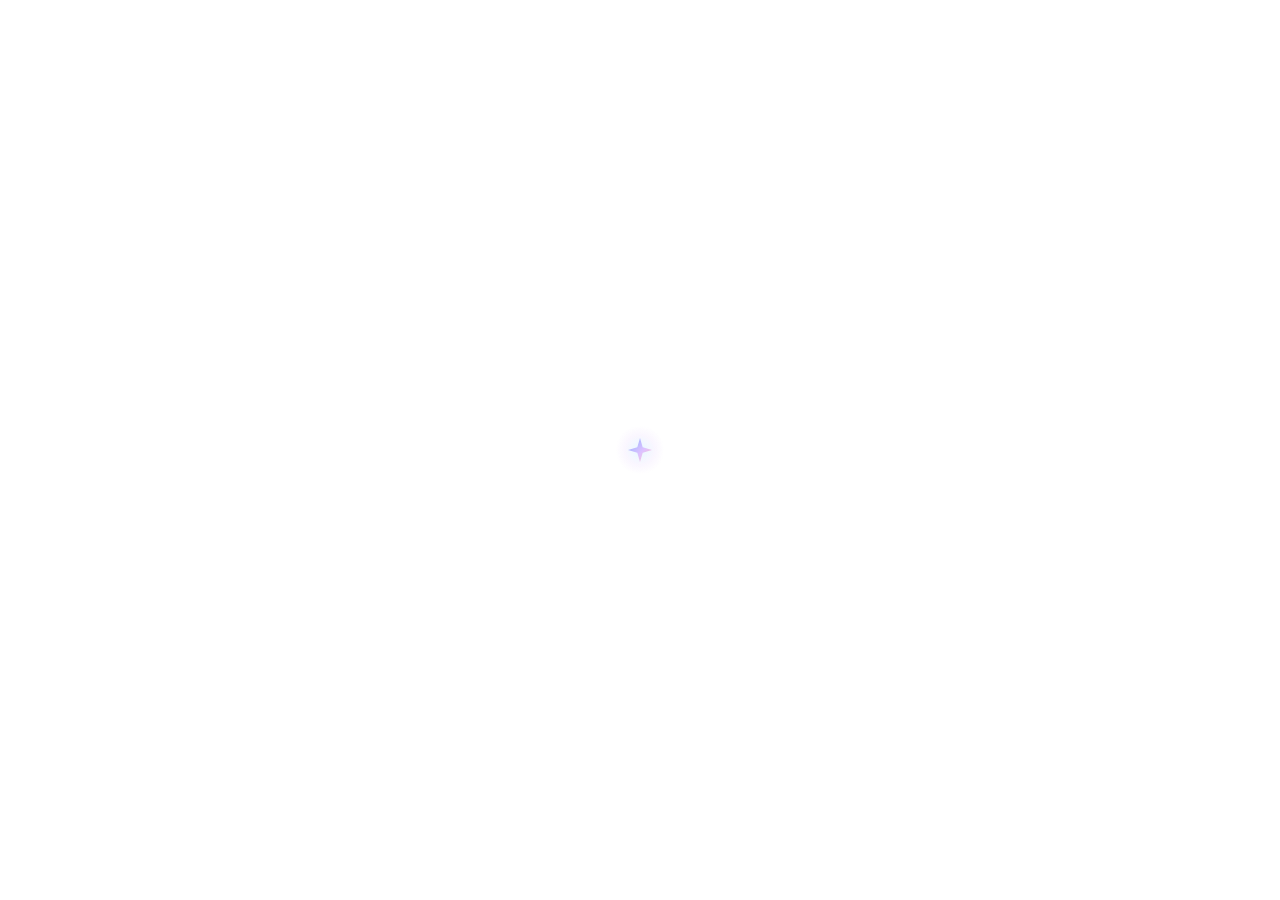
==== scripts/www/index.html @ f27386e6 "update src file from pakeplus" ====
<!doctype html>
<html lang="zh-CN">
  <head>
    <meta charset="UTF-8" />
    <meta name="viewport" content="width=device-width, initial-scale=1.0, maximum-scale=1.0, user-scalable=no, viewport-fit=cover" />
    <meta name="application-name" content="Polaris" />
    <meta name="description" content="Polaris 是一个能和 AI 对话，也会陪你一起长出样子的房间。" />
    <meta name="theme-color" content="#ffffff" />
    <meta property="og:site_name" content="Polaris" />
    <meta property="og:title" content="Polaris" />
    <meta property="og:description" content="一个能和 AI 对话，也会陪你一起长出样子的房间。" />
    <meta property="og:type" content="website" />
    <meta property="og:image:type" content="image/png" />
    <meta property="og:image:width" content="512" />
    <meta property="og:image:height" content="512" />
    <meta property="og:image:alt" content="Polaris 北极星图标" />
    <meta name="twitter:card" content="summary" />
    <meta name="twitter:title" content="Polaris" />
    <meta name="twitter:description" content="一个能和 AI 对话，也会陪你一起长出样子的房间。" />
    <meta name="apple-mobile-web-app-capable" content="yes" />
    <meta name="apple-mobile-web-app-status-bar-style" content="black-translucent" />
    <meta name="apple-mobile-web-app-title" content="Polaris" />
    <script>
      (() => {
        const storageKey = 'polaris-appearance-preference';
        const darkThemeColor = '#090b14';
        const lightThemeColor = '#ffffff';
        const readSystemAppearance = () => {
          if (typeof window.matchMedia !== 'function') return 'light';
          return window.matchMedia('(prefers-color-scheme: dark)').matches ? 'dark' : 'light';
        };

        let preference = 'system';
        try {
          const storedPreference = window.localStorage.getItem(storageKey);
          if (storedPreference === 'light' || storedPreference === 'dark' || storedPreference === 'system') {
            preference = storedPreference;
          }
        } catch {
          preference = 'system';
        }

        const resolvedAppearance = preference === 'system' ? readSystemAppearance() : preference;
        const root = document.documentElement;
        root.dataset.polarisAppearance = resolvedAppearance;
        root.dataset.polarisAppearancePreference = preference;
        root.style.colorScheme = resolvedAppearance;

        const themeColor = document.head.querySelector('meta[name="theme-color"]');
        if (themeColor) {
          themeColor.setAttribute('content', resolvedAppearance === 'dark' ? darkThemeColor : lightThemeColor);
        }
      })();
    </script>
    <style>
      :root {
        color-scheme: light;
        --polaris-boot-bg: #ffffff;
        --polaris-boot-star-aura: radial-gradient(circle, rgba(142, 223, 255, 0.22), rgba(216, 185, 255, 0.12) 44%, rgba(246, 167, 207, 0) 72%);
        --polaris-boot-star: linear-gradient(135deg, #8edfff 0%, #aeb8ff 32%, #dec2ff 55%, #f5c3d5 74%, #f5d79a 100%);
        --polaris-boot-star-shadow: drop-shadow(0 0 14px rgba(174, 184, 255, 0.42));
      }

      @media (prefers-color-scheme: dark) {
        :root {
          color-scheme: dark;
          --polaris-boot-bg: #090b14;
          --polaris-boot-star-aura: radial-gradient(circle, rgba(142, 223, 255, 0.18), rgba(216, 185, 255, 0.12) 44%, rgba(246, 167, 207, 0) 72%);
          --polaris-boot-star: linear-gradient(135deg, #87e0ff 0%, #9aa8ff 32%, #c7a7ff 55%, #f0a5c6 74%, #f2cb82 100%);
          --polaris-boot-star-shadow: drop-shadow(0 0 18px rgba(142, 223, 255, 0.34));
        }
      }

      html[data-polaris-appearance='light'] {
        color-scheme: light;
        --polaris-boot-bg: #ffffff;
        --polaris-boot-star-aura: radial-gradient(circle, rgba(142, 223, 255, 0.22), rgba(216, 185, 255, 0.12) 44%, rgba(246, 167, 207, 0) 72%);
        --polaris-boot-star: linear-gradient(135deg, #8edfff 0%, #aeb8ff 32%, #dec2ff 55%, #f5c3d5 74%, #f5d79a 100%);
        --polaris-boot-star-shadow: drop-shadow(0 0 14px rgba(174, 184, 255, 0.42));
      }

      html[data-polaris-appearance='dark'] {
        color-scheme: dark;
        --polaris-boot-bg: #090b14;
        --polaris-boot-star-aura: radial-gradient(circle, rgba(142, 223, 255, 0.18), rgba(216, 185, 255, 0.12) 44%, rgba(246, 167, 207, 0) 72%);
        --polaris-boot-star: linear-gradient(135deg, #87e0ff 0%, #9aa8ff 32%, #c7a7ff 55%, #f0a5c6 74%, #f2cb82 100%);
        --polaris-boot-star-shadow: drop-shadow(0 0 18px rgba(142, 223, 255, 0.34));
      }

      html,
      body,
      #root {
        background-color: var(--polaris-boot-bg);
      }

      body {
        margin: 0;
        overflow: hidden;
      }

      #root:empty {
        position: relative;
        min-height: 100vh;
        min-height: 100dvh;
        background: var(--polaris-boot-bg);
      }

      #root:empty::before,
      #root:empty::after {
        content: "";
        position: fixed;
        left: 50%;
        top: 50%;
        pointer-events: none;
      }

      #root:empty::before {
        width: 48px;
        height: 48px;
        margin: -24px 0 0 -24px;
        border-radius: 999px;
        background: var(--polaris-boot-star-aura);
        animation: startupStarBreath 1.8s ease-in-out infinite;
      }

      #root:empty::after {
        width: 36px;
        height: 36px;
        margin: -18px 0 0 -18px;
        background: var(--polaris-boot-star);
        clip-path: polygon(50% 16.67%, 57.5% 42.5%, 83.33% 50%, 57.5% 57.5%, 50% 83.33%, 42.5% 57.5%, 16.67% 50%, 42.5% 42.5%);
        filter: var(--polaris-boot-star-shadow);
        animation: startupStarTurn 1.8s cubic-bezier(0.62, 0, 0.16, 1) infinite;
      }

      @keyframes startupStarTurn {
        0% { transform: rotate(0deg) scale(0.92); opacity: 0.78; }
        14% { opacity: 1; }
        58% { transform: rotate(360deg) scale(1); opacity: 1; }
        76% { transform: rotate(360deg) scale(0.94); opacity: 0.86; }
        100% { transform: rotate(360deg) scale(0.92); opacity: 0.78; }
      }

      @keyframes startupStarBreath {
        0%, 100% { transform: scale(0.78); opacity: 0.42; }
        48% { transform: scale(1.18); opacity: 0.78; }
      }
    </style>
    <link rel="manifest" href="/manifest.webmanifest" />
    <link rel="icon" href="/icons/polaris-icon-192.png" type="image/png" />
    <link rel="apple-touch-icon" href="/icons/apple-touch-icon.png" />
    <title>Polaris</title>
    <script type="module" crossorigin src="/assets/main-DoZ_OARt.js"></script>
    <link rel="modulepreload" crossorigin href="/assets/react-core-BkuJ9LF5.js">
    <link rel="modulepreload" crossorigin href="/assets/zip-Cic8An_B.js">
    <link rel="modulepreload" crossorigin href="/assets/capacitor-DPbkhKx9.js">
    <link rel="modulepreload" crossorigin href="/assets/assetStore-C0XXJczq.js">
    <link rel="stylesheet" crossorigin href="/assets/main-Bf3Sm6ze.css">
  </head>
  <body>
    <div id="root"></div>
  </body>
</html>
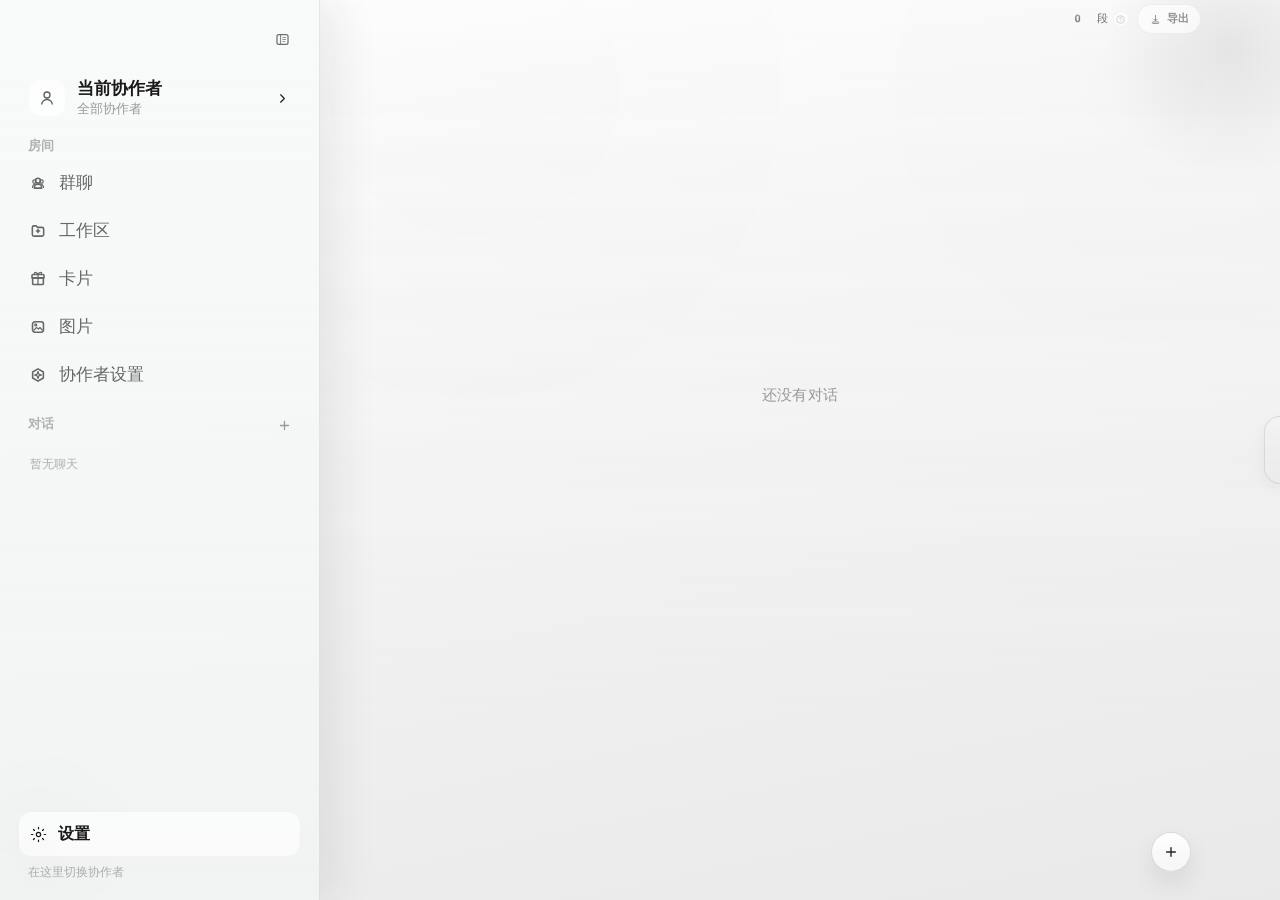
==== commit 86bcd85c: "update src file from pakeplus" ====
--- a/scripts/www/index.html
+++ b/scripts/www/index.html
@@ -147,15 +147,15 @@
       }
     </style>
     <link rel="manifest" href="/manifest.webmanifest" />
-    <link rel="icon" href="/icons/polaris-icon-192.png" type="image/png" />
+    <link rel="icon" href="./icons/polaris-icon-192.png" type="image/png" />
     <link rel="apple-touch-icon" href="/icons/apple-touch-icon.png" />
     <title>Polaris</title>
-    <script type="module" crossorigin src="/assets/main-DoZ_OARt.js"></script>
-    <link rel="modulepreload" crossorigin href="/assets/react-core-BkuJ9LF5.js">
-    <link rel="modulepreload" crossorigin href="/assets/zip-Cic8An_B.js">
-    <link rel="modulepreload" crossorigin href="/assets/capacitor-DPbkhKx9.js">
-    <link rel="modulepreload" crossorigin href="/assets/assetStore-C0XXJczq.js">
-    <link rel="stylesheet" crossorigin href="/assets/main-Bf3Sm6ze.css">
+    <script type="module" crossorigin src="./assets/main-FY9r4qey.js"></script>
+    <link rel="modulepreload" crossorigin href="./assets/react-core-BkuJ9LF5.js">
+    <link rel="modulepreload" crossorigin href="./assets/zip-Cic8An_B.js">
+    <link rel="modulepreload" crossorigin href="./assets/capacitor-Djb4aT-V.js">
+    <link rel="modulepreload" crossorigin href="./assets/assetStore-4hemb2Yh.js">
+    <link rel="stylesheet" crossorigin href="./assets/main-Bf3Sm6ze.css">
   </head>
   <body>
     <div id="root"></div>
--- a/scripts/www/assets/main-Bf3Sm6ze.css
+++ b/scripts/www/assets/main-Bf3Sm6ze.css
@@ -0,0 +1 @@
+:root{--font-emoji: "Apple Color Emoji", "Apple Symbols", "Segoe UI Emoji", "Noto Color Emoji";--font-ui: "PingFang SC", "Hiragino Sans GB", -apple-system, BlinkMacSystemFont, var(--font-emoji), sans-serif;--font-body: var(--font-ui);--font-display-latin: "Cormorant Garamond", Georgia, serif;--font-mono: "SF Mono", "Fira Code", ui-monospace, SFMono-Regular, Menlo, Monaco, Consolas, var(--font-emoji), monospace;--bg: linear-gradient(180deg, #ffffff 0%, #f7f7f7 58%, #ececec 100%);--warm-bg: linear-gradient(180deg, #ffffff 0%, #f7f7f7 58%, #ececec 100%);--warm-surface: rgba(255, 255, 255, .74);--warm-surface-solid: #ffffff;--warm-surface-deep: rgba(244, 244, 244, .9);--warm-border: rgba(17, 17, 17, .08);--warm-border-hover: rgba(17, 17, 17, .22);--warm-text: #111111;--warm-text-soft: #5f5f5f;--warm-text-muted: #9b9b9b;--warm-accent: #222222;--warm-accent-soft: rgba(17, 17, 17, .06);--warm-accent-glow: rgba(17, 17, 17, .08);--chat-bg: linear-gradient(168deg, #ffffff 0%, #f4f4f4 42%, #e9e9e9 100%);--cool-bg: linear-gradient(168deg, #ffffff 0%, #f4f4f4 42%, #e9e9e9 100%);--cool-surface: rgba(255, 255, 255, .72);--cool-surface-solid: #ffffff;--cool-surface-deep: rgba(245, 245, 245, .92);--cool-border: rgba(17, 17, 17, .08);--cool-border-hover: rgba(17, 17, 17, .22);--cool-text: #111111;--cool-text-soft: #5d5d5d;--cool-text-muted: #989898;--cool-accent: #1a1a1a;--cool-accent-soft: rgba(17, 17, 17, .08);--cool-accent-glow: rgba(17, 17, 17, .1);--surface: var(--warm-surface);--surface-solid: var(--warm-surface-solid);--surface-deep: var(--warm-surface-deep);--border: var(--warm-border);--border-hover: var(--warm-border-hover);--text: var(--warm-text);--text-soft: var(--warm-text-soft);--text-muted: var(--warm-text-muted);--accent: var(--warm-accent);--accent-soft: var(--warm-accent-soft);--accent-glow: var(--warm-accent-glow);--card-bg: linear-gradient(140deg, #ffffff 0%, #f4f4f4 58%, #ebebeb 100%);--shadow: 0 12px 28px rgba(17, 17, 17, .06), 0 0 0 1px rgba(17, 17, 17, .08);--shadow-hover: 0 18px 42px rgba(17, 17, 17, .1), 0 0 0 1px rgba(17, 17, 17, .12);--bubble-user: linear-gradient(135deg, rgba(24, 24, 24, .12) 0%, rgba(24, 24, 24, .04) 100%);--bubble-ai: linear-gradient(135deg, rgba(255, 255, 255, .98) 0%, rgba(241, 241, 241, .94) 100%);--chat-bubble-user-fill: var(--bubble-user);--chat-bubble-user-border: 1px solid color-mix(in srgb, var(--border-hover) 92%, transparent);--chat-bubble-user-shadow: var(--shadow-bubble);--chat-bubble-user-radius: var(--radius-xl) var(--radius-xl) 6px var(--radius-xl);--chat-bubble-assistant-fill: transparent;--chat-bubble-assistant-border: none;--chat-bubble-assistant-radius: 0;--chat-bubble-assistant-padding: 0;--chat-bubble-assistant-shadow: none;--chat-bubble-assistant-backdrop: none;--chat-system-note-fill: linear-gradient(180deg, color-mix(in srgb, var(--surface) 18%, transparent) 0%, color-mix(in srgb, var(--surface) 10%, transparent) 100%);--chat-system-note-fill-hover: linear-gradient(180deg, color-mix(in srgb, var(--surface) 28%, transparent) 0%, color-mix(in srgb, var(--surface) 18%, transparent) 100%);--chat-system-note-border: 1px solid color-mix(in srgb, var(--border) 32%, transparent);--chat-system-note-border-hover: 1px solid color-mix(in srgb, var(--border-hover) 46%, transparent);--chat-system-note-shadow: 0 8px 18px color-mix(in srgb, var(--accent-soft) 6%, transparent);--chat-system-note-shadow-hover: 0 10px 20px color-mix(in srgb, var(--accent-soft) 8%, transparent);--chat-system-note-backdrop: blur(16px) saturate(118%);--chat-composer-fill: linear-gradient(180deg, color-mix(in srgb, var(--surface) 16%, transparent) 0%, color-mix(in srgb, var(--surface) 10%, transparent) 100%);--chat-composer-fill-focus: linear-gradient(180deg, color-mix(in srgb, var(--surface) 20%, transparent) 0%, color-mix(in srgb, var(--surface) 12%, transparent) 100%);--chat-composer-border: 1px solid color-mix(in srgb, var(--border-hover) 62%, transparent);--chat-composer-border-focus: 1px solid color-mix(in srgb, var(--border-hover) 82%, transparent);--chat-composer-shadow: 0 14px 24px color-mix(in srgb, var(--accent-soft) 8%, transparent);--chat-composer-shadow-soft: 0 8px 14px color-mix(in srgb, var(--accent-soft) 7%, transparent);--chat-composer-shadow-focus: 0 16px 28px color-mix(in srgb, var(--accent-soft) 10%, transparent);--chat-composer-backdrop: blur(20px) saturate(130%);--chat-preview-strip-fill: linear-gradient(180deg, color-mix(in srgb, var(--surface) 7%, transparent) 0%, color-mix(in srgb, var(--surface) 3%, var(--accent-soft) 2%) 100%);--chat-preview-strip-border: 1px solid color-mix(in srgb, var(--border-hover) 16%, transparent);--chat-preview-strip-shadow: 0 5px 12px color-mix(in srgb, var(--accent-soft) 3%, transparent);--chat-preview-strip-backdrop: blur(10px) saturate(1.01);--chat-send-active-fill: linear-gradient(135deg, var(--accent), var(--accent));--chat-send-active-text: #fff;--sheet-surface-radius: 24px 24px 0 0;--sheet-surface-fill: linear-gradient(180deg, color-mix(in srgb, var(--surface-solid) 98%, rgba(255,255,255,.18)), color-mix(in srgb, var(--surface-solid) 94%, var(--surface-deep)));--sheet-surface-border: 1px solid color-mix(in srgb, var(--border) 78%, rgba(255,255,255,.18));--sheet-surface-shadow: 0 20px 44px rgba(94, 80, 64, .14);--sheet-surface-backdrop: blur(24px) saturate(1.2);--sheet-readable-text: color-mix(in srgb, var(--text) 86%, #1e2434 14%);--sheet-readable-soft: color-mix(in srgb, var(--text-soft) 56%, var(--sheet-readable-text) 44%);--sheet-readable-muted: color-mix(in srgb, var(--text-muted) 28%, var(--sheet-readable-text) 72%);--control-surface: linear-gradient( 180deg, color-mix(in srgb, var(--surface-solid) 78%, var(--surface-deep) 22%), color-mix(in srgb, var(--surface) 78%, var(--surface-deep) 22%) );--control-surface-focus: linear-gradient( 180deg, color-mix(in srgb, var(--surface-solid) 84%, var(--surface-deep) 16%), color-mix(in srgb, var(--surface) 84%, var(--surface-deep) 16%) );--control-surface-solid: color-mix(in srgb, var(--surface-solid) 74%, var(--surface) 26%);--control-border-color: color-mix(in srgb, var(--border) 66%, transparent);--control-border: 1px solid var(--control-border-color);--control-border-focus-color: color-mix(in srgb, var(--border-hover) 78%, var(--accent) 22%);--control-border-focus: 1px solid var(--control-border-focus-color);--control-text: var(--text);--control-placeholder: color-mix(in srgb, var(--text-muted) 74%, transparent);--control-shadow: 0 10px 24px color-mix(in srgb, var(--surface-deep) 10%, transparent), inset 0 1px 0 color-mix(in srgb, var(--surface-solid) 42%, transparent);--control-focus-shadow: 0 0 0 2.5px color-mix(in srgb, var(--accent-soft) 38%, transparent), 0 14px 30px color-mix(in srgb, var(--surface-deep) 12%, transparent), inset 0 1px 0 color-mix(in srgb, var(--surface-solid) 48%, transparent);--theme-studio-stage-radius: 24px;--theme-studio-stage-border: 1px solid var(--border);--theme-studio-stage-fill: linear-gradient(180deg, color-mix(in srgb, var(--surface-deep) 82%, transparent), color-mix(in srgb, var(--surface) 62%, transparent)), radial-gradient(circle at top right, var(--accent-glow), transparent 34%);--theme-studio-stage-shadow: 0 12px 36px rgba(96, 112, 156, .08);--theme-timeline-shell-radius: 24px;--theme-timeline-shell-border: 1px solid var(--border);--theme-timeline-shell-fill: linear-gradient(180deg, color-mix(in srgb, var(--surface-deep) 82%, transparent), color-mix(in srgb, var(--surface) 62%, transparent)), radial-gradient(circle at top right, var(--accent-glow), transparent 34%);--theme-timeline-shell-shadow: 0 12px 34px rgba(96, 112, 156, .08);--code-workshop-sheet-radius: 32px;--code-workshop-sheet-border: 1px solid color-mix(in srgb, var(--border-hover) 42%, rgba(255,255,255,.22));--code-workshop-sheet-fill: radial-gradient(circle at top left, color-mix(in srgb, var(--border-hover) 10%, transparent), transparent 32%), radial-gradient(circle at 82% 16%, color-mix(in srgb, var(--surface) 8%, transparent), transparent 28%), linear-gradient(180deg, color-mix(in srgb, var(--surface-solid) 96%, rgba(255,255,255,.14)), color-mix(in srgb, var(--surface-solid) 90%, var(--surface-deep)));--code-workshop-sheet-base-fill: color-mix(in srgb, var(--card-bg) 52%, transparent);--code-workshop-sheet-shadow: 0 18px 42px rgba(127, 88, 55, .1), inset 0 1px 0 rgba(255,255,255,.12);--code-workshop-sheet-header-border: 1px solid color-mix(in srgb, var(--border) 42%, transparent);--code-workshop-sheet-header-fill: linear-gradient(180deg, color-mix(in srgb, var(--surface) 54%, rgba(255,255,255,.14)), transparent);--code-workshop-sheet-close-border: 1px solid color-mix(in srgb, var(--border-hover) 72%, transparent);--code-workshop-sheet-close-fill: color-mix(in srgb, var(--surface) 84%, rgba(255,255,255,.24));--code-workshop-sheet-close-color: var(--text-soft);--code-workshop-source-bar-border: 1px solid color-mix(in srgb, var(--border) 36%, transparent);--code-workshop-source-bar-fill: linear-gradient(180deg, color-mix(in srgb, var(--surface) 18%, transparent), transparent);--code-workshop-board-radius: 24px;--code-workshop-board-border: 1px solid color-mix(in srgb, var(--border) 42%, transparent);--code-workshop-board-fill: linear-gradient(180deg, color-mix(in srgb, var(--surface) 18%, transparent), color-mix(in srgb, var(--surface-solid) 10%, transparent));--code-workshop-board-shadow: inset 0 1px 0 rgba(255,255,255,.12);--code-workshop-board-backdrop: blur(8px);--code-workshop-input-border: var(--control-border);--code-workshop-input-fill: var(--control-surface);--code-workshop-input-shadow: var(--control-shadow);--code-run-fullscreen-fill: color-mix(in srgb, var(--bg) 98%, rgba(255,255,255,.88));--code-run-fullscreen-backdrop: blur(22px);--code-run-fullscreen-close-border: 1px solid var(--border);--code-run-fullscreen-close-fill: color-mix(in srgb, var(--surface) 84%, transparent);--code-run-fullscreen-close-color: var(--text-soft);--code-run-fullscreen-stage-border: 1px solid color-mix(in srgb, var(--border-hover) 52%, transparent);--code-run-fullscreen-stage-fill: color-mix(in srgb, var(--surface-solid) 88%, transparent);--shadow-panel: 0 18px 42px rgba(17, 17, 17, .1);--shadow-bubble: 0 4px 14px rgba(17, 17, 17, .05);--color-success: #6baf7b;--color-warning: #d4a853;--color-error: #c76e5a;--color-info: #7b8abf;--radius-xs: 4px;--radius-sm: 9px;--radius-md: 11px;--radius-lg: 14px;--radius-xl: 16px;--radius-2xl: 18px;--radius-pill: 20px;--radius-panel: 24px;--duration-instant: .15s;--duration-fast: .25s;--duration-normal: .3s;--duration-slow: .5s;--duration-world: .12s;--ease-out: cubic-bezier(.4, 0, .2, 1);--ease-spring: cubic-bezier(.34, 1.56, .64, 1);--type-brand: 18px;--type-panel-title: 20px;--type-body: 13.5px;--type-card-title: 12.5px;--type-label: 12px;--type-small: 11.5px;--type-caption: 10.5px;--type-micro: 10px;--type-tag: 9.5px;--type-tiny: 9px;--type-code: 10px}html[data-polaris-appearance=dark]{color-scheme:dark;--bg: linear-gradient(180deg, #090b10 0%, #0d1018 58%, #111622 100%) !important;--warm-bg: linear-gradient(180deg, #0a0b10 0%, #10121a 58%, #151923 100%) !important;--warm-surface: rgba(24, 27, 38, .72) !important;--warm-surface-solid: #171a24 !important;--warm-surface-deep: rgba(14, 16, 24, .92) !important;--warm-border: rgba(235, 220, 190, .12) !important;--warm-border-hover: rgba(235, 220, 190, .26) !important;--warm-text: #f2eadf !important;--warm-text-soft: #c9bdad !important;--warm-text-muted: #8f8679 !important;--warm-accent: #d8b46f !important;--warm-accent-soft: rgba(216, 180, 111, .14) !important;--warm-accent-glow: rgba(216, 180, 111, .2) !important;--chat-bg: linear-gradient(168deg, #080a10 0%, #10131d 48%, #151b29 100%) !important;--cool-bg: linear-gradient(168deg, #080a10 0%, #10131d 48%, #151b29 100%) !important;--cool-surface: rgba(22, 26, 39, .72) !important;--cool-surface-solid: #161a27 !important;--cool-surface-deep: rgba(12, 15, 24, .94) !important;--cool-border: rgba(214, 226, 255, .12) !important;--cool-border-hover: rgba(214, 226, 255, .26) !important;--cool-text: #eef3ff !important;--cool-text-soft: #bcc7dc !important;--cool-text-muted: #7f8aa0 !important;--cool-accent: #91c7ff !important;--cool-accent-soft: rgba(145, 199, 255, .14) !important;--cool-accent-glow: rgba(145, 199, 255, .2) !important;--surface: var(--warm-surface) !important;--surface-solid: var(--warm-surface-solid) !important;--surface-deep: var(--warm-surface-deep) !important;--border: var(--warm-border) !important;--border-hover: var(--warm-border-hover) !important;--text: var(--warm-text) !important;--text-soft: var(--warm-text-soft) !important;--text-muted: var(--warm-text-muted) !important;--accent: var(--warm-accent) !important;--accent-soft: var(--warm-accent-soft) !important;--accent-glow: var(--warm-accent-glow) !important;--card-bg: linear-gradient(140deg, rgba(27, 31, 44, .92) 0%, rgba(19, 22, 32, .94) 62%, rgba(13, 16, 24, .96) 100%) !important;--shadow: 0 16px 34px rgba(0, 0, 0, .28), 0 0 0 1px rgba(235, 220, 190, .08) !important;--shadow-hover: 0 22px 46px rgba(0, 0, 0, .36), 0 0 0 1px rgba(235, 220, 190, .16) !important;--bubble-user: linear-gradient(135deg, rgba(145, 199, 255, .18) 0%, rgba(145, 199, 255, .08) 100%) !important;--bubble-ai: linear-gradient(135deg, rgba(22, 26, 39, .92) 0%, rgba(14, 17, 26, .9) 100%) !important;--chat-bubble-user-border: 1px solid color-mix(in srgb, var(--cool-border-hover) 92%, transparent) !important;--chat-bubble-user-shadow: 0 8px 22px rgba(0, 0, 0, .22) !important;--chat-system-note-fill: linear-gradient(180deg, color-mix(in srgb, var(--cool-surface) 42%, transparent) 0%, color-mix(in srgb, var(--cool-surface-deep) 34%, transparent) 100%) !important;--chat-system-note-fill-hover: linear-gradient(180deg, color-mix(in srgb, var(--cool-surface) 54%, transparent) 0%, color-mix(in srgb, var(--cool-surface-deep) 42%, transparent) 100%) !important;--chat-system-note-border: 1px solid color-mix(in srgb, var(--cool-border) 58%, transparent) !important;--chat-system-note-border-hover: 1px solid color-mix(in srgb, var(--cool-border-hover) 72%, transparent) !important;--chat-system-note-shadow: 0 10px 22px rgba(0, 0, 0, .16) !important;--chat-system-note-shadow-hover: 0 12px 24px rgba(0, 0, 0, .22) !important;--chat-composer-fill: linear-gradient(180deg, color-mix(in srgb, var(--cool-surface) 44%, transparent) 0%, color-mix(in srgb, var(--cool-surface-deep) 38%, transparent) 100%) !important;--chat-composer-fill-focus: linear-gradient(180deg, color-mix(in srgb, var(--cool-surface) 56%, transparent) 0%, color-mix(in srgb, var(--cool-surface-deep) 46%, transparent) 100%) !important;--chat-composer-border: 1px solid color-mix(in srgb, var(--cool-border-hover) 54%, transparent) !important;--chat-composer-border-focus: 1px solid color-mix(in srgb, var(--cool-accent) 46%, var(--cool-border-hover)) !important;--chat-composer-shadow: 0 16px 30px rgba(0, 0, 0, .22) !important;--chat-composer-shadow-soft: 0 10px 18px rgba(0, 0, 0, .18) !important;--chat-composer-shadow-focus: 0 18px 34px rgba(0, 0, 0, .28), 0 0 0 2px color-mix(in srgb, var(--cool-accent-soft) 44%, transparent) !important;--chat-preview-strip-fill: linear-gradient(180deg, color-mix(in srgb, var(--cool-surface) 34%, transparent) 0%, color-mix(in srgb, var(--cool-surface-deep) 24%, transparent) 100%) !important;--chat-preview-strip-border: 1px solid color-mix(in srgb, var(--cool-border) 38%, transparent) !important;--chat-preview-strip-shadow: 0 8px 18px rgba(0, 0, 0, .12) !important;--chat-send-active-fill: linear-gradient(135deg, var(--cool-accent), color-mix(in srgb, var(--cool-accent) 72%, #d8b46f 28%)) !important;--chat-send-active-text: #08101c !important;--sheet-surface-fill: linear-gradient(180deg, color-mix(in srgb, var(--surface-solid) 94%, rgba(255,255,255,.04)), color-mix(in srgb, var(--surface-deep) 90%, var(--surface-solid))) !important;--sheet-surface-border: 1px solid color-mix(in srgb, var(--border) 84%, rgba(255,255,255,.08)) !important;--sheet-surface-shadow: 0 24px 54px rgba(0, 0, 0, .34) !important;--sheet-readable-text: color-mix(in srgb, var(--text) 92%, #ffffff 8%) !important;--sheet-readable-soft: color-mix(in srgb, var(--text-soft) 76%, var(--sheet-readable-text) 24%) !important;--sheet-readable-muted: color-mix(in srgb, var(--text-muted) 68%, var(--sheet-readable-text) 32%) !important;--control-surface: linear-gradient( 180deg, color-mix(in srgb, var(--surface-solid) 82%, var(--surface-deep) 18%), color-mix(in srgb, var(--surface) 68%, var(--surface-deep) 32%) );--control-surface-focus: linear-gradient( 180deg, color-mix(in srgb, var(--surface-solid) 88%, var(--surface-deep) 12%), color-mix(in srgb, var(--surface) 76%, var(--surface-deep) 24%) );--control-surface-solid: color-mix(in srgb, var(--surface-solid) 82%, var(--surface) 18%) !important;--control-border-color: color-mix(in srgb, var(--border) 78%, transparent) !important;--control-placeholder: color-mix(in srgb, var(--text-muted) 78%, transparent) !important;--control-shadow: 0 12px 26px rgba(0, 0, 0, .2), inset 0 1px 0 rgba(255, 255, 255, .06) !important;--control-focus-shadow: 0 0 0 2.5px color-mix(in srgb, var(--accent-soft) 48%, transparent), 0 14px 30px rgba(0, 0, 0, .25), inset 0 1px 0 rgba(255, 255, 255, .08) !important;--theme-studio-stage-shadow: 0 16px 38px rgba(0, 0, 0, .22) !important;--theme-timeline-shell-shadow: 0 16px 36px rgba(0, 0, 0, .22) !important;--code-workshop-sheet-fill: radial-gradient(circle at top left, color-mix(in srgb, var(--border-hover) 12%, transparent), transparent 32%), radial-gradient(circle at 82% 16%, color-mix(in srgb, var(--surface) 10%, transparent), transparent 28%), linear-gradient(180deg, color-mix(in srgb, var(--surface-solid) 92%, rgba(255,255,255,.04)), color-mix(in srgb, var(--surface-deep) 88%, var(--surface-solid)));--code-workshop-sheet-shadow: 0 22px 48px rgba(0, 0, 0, .3), inset 0 1px 0 rgba(255,255,255,.08) !important;--code-workshop-board-shadow: inset 0 1px 0 rgba(255,255,255,.08) !important;--code-run-fullscreen-fill: color-mix(in srgb, var(--surface-deep) 92%, rgba(0,0,0,.18)) !important;--code-run-fullscreen-stage-fill: color-mix(in srgb, var(--surface-solid) 82%, transparent) !important;--shadow-panel: 0 22px 46px rgba(0, 0, 0, .3) !important;--shadow-bubble: 0 8px 22px rgba(0, 0, 0, .2) !important;--color-success: #84c994 !important;--color-warning: #e0b869 !important;--color-error: #df8978 !important;--color-info: #9aabe8 !important}*{box-sizing:border-box;margin:0;padding:0}:root{--standalone-safe-area-bottom: 0px;--native-safe-area-bottom: 0px;--collection-bottom-nav-safe-area: var(--standalone-safe-area-bottom, 0px);--collection-bottom-nav-padding-bottom: max(8px, var(--standalone-safe-area-bottom, 0px));--app-shell-height: var(--app-height, 100%)}@media (display-mode: standalone){:root{--standalone-safe-area-bottom: env(safe-area-inset-bottom, 0px)}}html[data-polaris-native=true]{--native-safe-area-bottom: env(safe-area-inset-bottom, 0px);--collection-bottom-nav-safe-area: var(--native-safe-area-bottom, 0px);--collection-bottom-nav-padding-bottom: calc(8px + var(--native-safe-area-bottom, 0px))}html,body,#root{width:100%;height:var(--app-shell-height);min-height:var(--app-shell-height);overflow:hidden;overscroll-behavior:none}#root{background:inherit}::-webkit-scrollbar{width:0}html{-webkit-text-size-adjust:100%;text-size-adjust:100%}body{font-family:var(--font-body);background:var(--bg);transition:background var(--duration-world) var(--ease-out),color var(--duration-slow) ease}html[data-polaris-world=chat],body[data-polaris-world=chat]{background:var(--cool-bg)}html[data-polaris-world=collection],body[data-polaris-world=collection]{background:var(--warm-bg)}body,body *,body *:before,body *:after{-webkit-tap-highlight-color:transparent}button{-webkit-appearance:none;-moz-appearance:none;appearance:none;font:inherit}.app-shell,.app-shell *{-webkit-user-select:none;user-select:none;-webkit-touch-callout:none}.app-shell input,.app-shell textarea,.app-shell select,.app-shell [contenteditable=true],.app-shell [contenteditable=plaintext-only]{-webkit-user-select:text;user-select:text;-webkit-touch-callout:default}@media (hover: none) and (pointer: coarse){input,textarea,select{font-size:16px}}.app-shell,.app-stage,.world-collection,.world-stack,.topbar,.topbar-surface,.chat-topbar-shell,.chat-box,.bubble,.world-collection .card,.world-collection .code-card,.world-collection .conversation-card,.collection-shelf-tabs{transition:background var(--duration-normal) var(--ease-out),background-color var(--duration-normal) var(--ease-out),border-color var(--duration-fast) var(--ease-out),box-shadow var(--duration-normal) var(--ease-out),color var(--duration-fast) ease}.app-shell.theme-transition-enter .topbar,.app-shell.theme-transition-enter .topbar-surface,.app-shell.theme-transition-enter .chat-topbar-shell,.app-shell.theme-transition-enter .chat-box,.app-shell.theme-transition-enter .bubble,.app-shell.theme-transition-enter .world-collection .card,.app-shell.theme-transition-enter .world-collection .code-card,.app-shell.theme-transition-enter .world-collection .conversation-card,.app-shell.theme-transition-enter .collection-shelf-tabs{transition-delay:72ms}@keyframes fadeInUp{0%{opacity:0;transform:translateY(12px)}to{opacity:1;transform:translateY(0)}}@keyframes fadeIn{0%{opacity:0}to{opacity:1}}@keyframes slideDown{0%{opacity:0;transform:translateY(-8px)}to{opacity:1;transform:translateY(0)}}@keyframes slideFromTop{0%{transform:translateY(-20px);opacity:0}to{transform:translateY(0);opacity:1}}@keyframes slideFromBottom{0%{transform:translate3d(0,18px,0);opacity:0}to{transform:translateZ(0);opacity:1}}@keyframes localSurfaceEnter{0%{opacity:0;transform:translateY(10px)}to{opacity:1;transform:translateY(0)}}@keyframes softPulse{0%,to{opacity:.4}50%{opacity:.8}}.help-hint{position:relative;z-index:3;display:inline-flex;align-items:center;justify-content:center;width:18px;height:18px;flex:0 0 18px;border-radius:999px;border:1px solid color-mix(in srgb,var(--border) 62%,transparent);background:color-mix(in srgb,var(--surface-solid) 82%,rgba(255,255,255,.16));color:color-mix(in srgb,var(--text-muted) 72%,var(--text-soft) 28%);line-height:1;cursor:pointer;outline:none;box-shadow:inset 0 1px #ffffff38;-webkit-appearance:none;-moz-appearance:none;appearance:none;padding:0}.help-hint svg{display:block}.help-hint:hover,.help-hint:focus-visible,.help-hint[data-open=true]{border-color:color-mix(in srgb,var(--accent) 32%,var(--border) 52%);color:color-mix(in srgb,var(--accent) 78%,var(--text) 22%);background:color-mix(in srgb,var(--accent-soft) 44%,var(--surface-solid) 56%)}.help-hint-tip{position:fixed;z-index:2000;width:max-content;max-width:min(260px,calc(100vw - 48px));padding:9px 11px;border-radius:12px;border:1px solid color-mix(in srgb,var(--border) 72%,rgba(255,255,255,.18));background:color-mix(in srgb,var(--surface-solid) 94%,rgba(255,255,255,.08));color:var(--sheet-readable-text, var(--text));box-shadow:0 16px 34px color-mix(in srgb,var(--surface-deep) 18%,transparent);font-size:12px;font-weight:500;line-height:1.45;overflow-wrap:anywhere;opacity:1;pointer-events:auto;text-align:left;transform:translateY(0);transition:opacity .14s ease,transform .14s ease;visibility:visible;white-space:normal}.help-hint-tip:before{position:absolute;left:var(--help-hint-arrow-x, 50%);width:9px;height:9px;border-right:1px solid color-mix(in srgb,var(--border) 72%,rgba(255,255,255,.18));border-bottom:1px solid color-mix(in srgb,var(--border) 72%,rgba(255,255,255,.18));background:color-mix(in srgb,var(--surface-solid) 94%,rgba(255,255,255,.08));content:"";opacity:1;pointer-events:none;transform:translate(-50%) rotate(45deg);transition:opacity .14s ease,transform .14s ease}.help-hint-tip--above:before{bottom:-5px}.help-hint-tip--below:before{top:-5px;border:0;border-left:1px solid color-mix(in srgb,var(--border) 72%,rgba(255,255,255,.18));border-top:1px solid color-mix(in srgb,var(--border) 72%,rgba(255,255,255,.18))}.help-hint--inline-title{margin-left:6px}.help-hint--workspace-banner{margin-left:4px}.help-hint--shelf-meta{width:16px;height:16px;flex:0 0 16px;border-color:color-mix(in srgb,var(--border) 42%,transparent);background:color-mix(in srgb,var(--surface-solid) 58%,transparent);color:color-mix(in srgb,var(--text-muted) 54%,transparent);box-shadow:none}.help-hint--shelf-meta svg{width:11px;height:11px}.help-hint--menu-item{flex:0 0 18px}.app-error-boundary{min-height:var(--app-height, 100%);display:grid;place-items:center;padding:max(24px,env(safe-area-inset-top)) 24px max(24px,env(safe-area-inset-bottom));color:#20242d;background:linear-gradient(180deg,#f9fafff0,#eaeff8fa),#eef2f8}.app-error-card{width:min(100%,360px);border:1px solid rgba(75,91,120,.18);border-radius:24px;padding:24px;background:#ffffffdb;box-shadow:0 24px 70px #2a32462e}.app-error-card small{display:block;margin-bottom:10px;color:#697386;font-size:.78rem;letter-spacing:0}.app-error-card h1{margin:0;font-size:1.45rem;line-height:1.2;letter-spacing:0}.app-error-card p{margin:12px 0 0;color:#4f5968;line-height:1.7;font-size:.95rem}.app-error-code{margin-top:16px;padding:10px 12px;border-radius:14px;background:#20242d0f;color:#697386;font-family:ui-monospace,SFMono-Regular,Menlo,Monaco,Consolas,monospace;font-size:.78rem;word-break:break-all}.app-error-backup-status{margin-top:12px;padding:10px 12px;border-radius:12px;background:#27324a14;color:#3e4a60;font-size:.82rem;line-height:1.5}.app-error-backup-status.is-error{background:#b940401a;color:#9d3434}.app-error-actions{display:grid;grid-template-columns:repeat(3,minmax(0,1fr));gap:10px;margin-top:18px}.app-error-actions button{border:0;border-radius:999px;padding:12px 14px;color:#f8fbff;background:#27324a;font:inherit;font-weight:700;cursor:pointer}.app-error-actions button+button{color:#27324a;background:#27324a1a}.app-error-actions button:disabled{cursor:wait;opacity:.62}@media (max-width: 420px){.app-error-actions{grid-template-columns:1fr}}.app-shell{--app-star-color: #8edfff;--app-star-color-soft: #aeb8ff;--app-star-color-mid: #dec2ff;--app-star-color-warm: #f5c3d5;--app-star-color-end: #f5d79a;--app-star-glow-core: #fff4df;--app-star-shadow: rgba(174, 184, 255, .42);--app-star-opacity: .98;--app-star-glow-opacity: .5;--app-star-aura-opacity: .28;--app-star-aura-edge-opacity: .18;--app-star-glint-opacity: .38;--app-star-glint-edge-opacity: .18;--app-star-scale: 1;--app-star-shadow-blur: 12px;--app-star-turn-opacity-min: .78;--app-star-turn-opacity-full: 1;--app-star-turn-opacity-rest: .86;--app-star-turn-scale-min: .92;--app-star-turn-scale-full: 1;--app-star-turn-scale-rest: .94;--app-star-loading-aura-opacity: .32;--app-star-loading-aura-mix: 22%;--app-star-loading-aura-mid-mix: 12%;width:100%;max-width:430px;min-height:var(--app-shell-height, var(--app-height, 100%));height:var(--app-shell-height, var(--app-height, 100%));margin:0 auto;position:relative;overflow:hidden;overflow:clip;padding:0;background:var(--cool-bg, var(--shell-bg, var(--bg)));transition:color var(--duration-slow) ease}.app-shell-background-override{position:absolute;top:0;right:0;bottom:0;left:0;z-index:0;pointer-events:none;overflow:hidden}.app-shell-background-image{position:absolute;top:-20px;right:-20px;bottom:-20px;left:-20px;background-position:center;background-repeat:no-repeat;transform:scale(1.02)}.app-shell-background-dim{position:absolute;top:0;right:0;bottom:0;left:0;background:linear-gradient(180deg,#ffffff08,#0a0c1429),color-mix(in srgb,var(--shell-bg, var(--bg)) 76%,rgba(12,14,24,.92))}.app-shell:before{content:"";position:absolute;top:0;right:0;bottom:0;left:0;pointer-events:none;z-index:0;opacity:0;background:var(--warm-bg);transition:opacity var(--duration-world) cubic-bezier(.4,0,.2,1)}.app-shell:after{content:"";position:absolute;left:0;right:0;bottom:0;height:0;pointer-events:none;z-index:2;opacity:0;background:linear-gradient(180deg,color-mix(in srgb,var(--surface-solid) 86%,rgba(255,255,255,.82)),color-mix(in srgb,var(--surface-solid) 96%,rgba(255,255,255,.94)));box-shadow:0 -10px 30px color-mix(in srgb,var(--surface-solid) 24%,transparent);transition:height var(--keyboard-animation-duration, .18s) var(--keyboard-animation-ease, var(--ease-out)),opacity var(--keyboard-animation-duration, .18s) var(--keyboard-animation-ease, var(--ease-out))}.startup-theme-veil{position:absolute;top:0;right:0;bottom:0;left:0;z-index:320;pointer-events:none;background:var(--shell-bg, var(--cool-bg, var(--bg, #ffffff)))}.startup-theme-veil:before,.startup-theme-veil:after,.world-frame-loading:before,.world-frame-loading:after{content:"";position:absolute;left:50%;top:50%;pointer-events:none}.startup-theme-veil:before,.world-frame-loading:before{width:48px;height:48px;margin:-24px 0 0 -24px;border-radius:999px;background:radial-gradient(circle,color-mix(in srgb,var(--app-star-color) var(--app-star-loading-aura-mix),transparent),color-mix(in srgb,var(--app-star-color-mid) var(--app-star-loading-aura-mid-mix),transparent) 44%,color-mix(in srgb,var(--app-star-color-warm) 0%,transparent) 72%);opacity:var(--app-star-loading-aura-opacity);animation:startupStarBreath 1.8s ease-in-out infinite}.startup-theme-veil:after,.world-frame-loading:after{width:36px;height:36px;margin:-18px 0 0 -18px;background:linear-gradient(135deg,var(--app-star-color) 0%,var(--app-star-color-soft) 32%,var(--app-star-color-mid) 55%,var(--app-star-color-warm) 74%,var(--app-star-color-end) 100%);clip-path:polygon(50% 16.67%,57.5% 42.5%,83.33% 50%,57.5% 57.5%,50% 83.33%,42.5% 57.5%,16.67% 50%,42.5% 42.5%);filter:drop-shadow(0 0 var(--app-star-shadow-blur) var(--app-star-shadow));opacity:var(--app-star-opacity);transform:scale(var(--app-star-scale));animation:startupStarTurn 1.8s cubic-bezier(.62,0,.16,1) infinite}html[data-native-keyboard-overlay=true][data-keyboard-open=true] .app-shell:after{height:var(--keyboard-offset, 0px);opacity:.96}.app-shell.collection{color:var(--text);--topbar-brand-color: color-mix(in srgb, var(--text) 72%, var(--text-soft) 28%)}.app-shell.world-chroma-collection{--shell-bg: var(--warm-bg)}.app-shell.world-chroma-collection:before{opacity:1}.app-shell.world-chroma-chat{--shell-bg: var(--cool-bg)}.app-shell.world-chroma-chat:before{opacity:0}.app-shell.chat{--bg: var(--cool-bg);--surface: var(--cool-surface);--surface-solid: var(--cool-surface-solid);--surface-deep: var(--cool-surface-deep);--border: var(--cool-border);--border-hover: var(--cool-border-hover);--text: var(--cool-text);--text-soft: var(--cool-text-soft);--text-muted: var(--cool-text-muted);--accent: var(--cool-accent);--accent-soft: var(--cool-accent-soft);--accent-glow: var(--cool-accent-glow);--topbar-brand-color: color-mix(in srgb, var(--text) 70%, var(--text-soft) 30%);color:var(--text)}.app-stage{position:relative;min-height:0;height:100%;display:flex;flex-direction:column;z-index:1;transform-origin:left center;transition:transform .32s cubic-bezier(.24,.82,.24,1),filter .26s ease,opacity .26s ease}.app-shell.collaborator-scope-drawer-active{--collaborator-scope-drawer-panel-width: min(320px, calc(100% - 52px) )}.app-shell.collaborator-scope-drawer-active .app-stage{transition-duration:.18s,.18s,.18s;transform:translate(var(--collaborator-scope-drawer-panel-width)) scale(.992);filter:saturate(.72) blur(1px);opacity:.56}.app-stage:before{content:"";position:absolute;top:0;right:0;bottom:0;left:0;pointer-events:none;z-index:0;opacity:0;transition:opacity var(--duration-world) cubic-bezier(.4,0,.2,1)}.app-shell.world-chroma-collection .app-stage:before{background:linear-gradient(180deg,color-mix(in srgb,rgba(255,255,255,.08) 18%,transparent) 0%,transparent 15%,color-mix(in srgb,var(--warm-surface) 8%,transparent) 42%,transparent 82%,color-mix(in srgb,var(--warm-accent-soft) 5%,transparent) 100%),radial-gradient(circle at 16% 10%,color-mix(in srgb,var(--warm-accent-soft) 12%,transparent) 0%,transparent 34%),radial-gradient(circle at 86% 10%,color-mix(in srgb,var(--warm-accent-soft) 9%,transparent) 0%,transparent 30%);opacity:.76}.app-shell.world-switching.world-chroma-collection .app-stage:before{background:linear-gradient(180deg,transparent 0%,transparent 18%,color-mix(in srgb,var(--warm-surface) 10%,transparent) 42%,transparent 82%,color-mix(in srgb,var(--warm-accent-soft) 5%,transparent) 100%),radial-gradient(circle at 16% 10%,color-mix(in srgb,var(--warm-accent-soft) 18%,transparent) 0%,transparent 34%),radial-gradient(circle at 86% 10%,color-mix(in srgb,var(--warm-accent-soft) 14%,transparent) 0%,transparent 30%);opacity:.88}.bg-glow{position:absolute;pointer-events:none;border-radius:50%;transition:opacity var(--duration-world) ease,transform var(--duration-world) ease}.bg-glow-top{top:0;right:0;width:260px;height:260px}.bg-glow-bottom{bottom:0;left:0;width:200px;height:200px}@supports (overflow: clip){.bg-glow-top{transform:translate(80px,-80px)}.bg-glow-bottom{transform:translate(-60px,40px)}}.app-shell.world-chroma-collection .bg-glow-top{background:radial-gradient(circle,var(--warm-accent-soft) 0%,transparent 70%)}.app-shell.world-chroma-chat .bg-glow-top{background:radial-gradient(circle,var(--cool-accent-soft) 0%,transparent 70%)}.app-shell.world-chroma-collection .bg-glow-bottom{background:radial-gradient(circle,var(--warm-accent-glow) 0%,transparent 70%)}.app-shell.world-chroma-chat .bg-glow-bottom{background:radial-gradient(circle,var(--cool-accent-glow) 0%,transparent 70%)}body[data-polaris-background-override=true] .app-shell .bg-glow,body[data-polaris-custom-background-override=true] .app-shell .bg-glow{opacity:0;background:none}body[data-polaris-background-override=true] .app-shell:before,body[data-polaris-custom-background-override=true] .app-shell:before{opacity:0;background:none}body[data-polaris-background-override=true] .app-shell.world-chroma-collection .app-stage:before,body[data-polaris-custom-background-override=true] .app-shell.world-chroma-collection .app-stage:before{opacity:0;background:none}.topbar{position:relative;z-index:20;overflow:visible;padding:max(9px,calc(env(safe-area-inset-top,0px) - 4px)) 20px 6px;border:0;background:transparent;box-shadow:none;-webkit-backdrop-filter:none;backdrop-filter:none}.topbar-main{position:relative;z-index:1;display:flex;align-items:center;justify-content:space-between;gap:12px}.topbar--mirrored .topbar-main{flex-direction:row-reverse}.topbar--centered-context .topbar-main{min-height:38px;justify-content:center}.topbar--mirrored.topbar--centered-context .topbar-main{flex-direction:row}.topbar-surface{position:relative;z-index:1;display:block;min-width:0;border:0;border-radius:999px;background:transparent;box-shadow:none;-webkit-backdrop-filter:none;backdrop-filter:none;isolation:isolate}.preview-banner-trigger{margin-top:2px;width:fit-content;max-width:100%;border:0;border-radius:999px;background:transparent;color:var(--text-soft);display:inline-flex;align-items:center;gap:7px;padding:3px 0;-webkit-backdrop-filter:none;backdrop-filter:none;cursor:pointer;font-family:inherit;font-size:var(--type-caption);box-shadow:none}.topbar--mirrored .preview-banner-trigger{margin-left:auto}.topbar--centered-context .preview-banner-trigger{margin-left:auto;margin-right:auto}.collaborator-transition-veil{position:absolute;top:0;right:0;bottom:0;left:0;pointer-events:none;z-index:2;opacity:0;background:radial-gradient(circle at 16% 14%,color-mix(in srgb,var(--accent-soft) 20%,transparent),transparent 36%),linear-gradient(180deg,color-mix(in srgb,rgba(255,255,255,.12) 100%,transparent),transparent 22%,color-mix(in srgb,var(--accent-soft) 8%,transparent) 100%)}.preview-banner-dot{width:7px;height:7px;border-radius:50%;background:var(--accent);box-shadow:0 0 0 4px color-mix(in srgb,var(--accent-soft) 72%,transparent);flex-shrink:0}.preview-banner-hint{color:var(--text-muted);font-size:var(--type-tiny)}.brand-trigger{flex:1 1 auto;min-width:0;display:flex;align-items:center;gap:10px;padding:2px 0;border:none;background:none;cursor:pointer;text-align:left;color:inherit;-webkit-tap-highlight-color:transparent}.topbar--mirrored .brand-trigger{justify-content:flex-end;text-align:right}.topbar--centered-context .brand-trigger{--topbar-context-width: min(56vw, 260px);--topbar-context-mark-size: 27px;position:absolute;left:calc(50% - (var(--topbar-context-width) / 2));top:0;bottom:0;z-index:1;width:var(--topbar-context-width);justify-content:center;text-align:center}.topbar--centered-context .brand-trigger:after{content:"";flex:0 0 var(--topbar-context-mark-size);width:var(--topbar-context-mark-size);height:1px}.topbar--mirrored.topbar--centered-context .brand-trigger{justify-content:center;text-align:center}.world-anchor[data-surface=world-anchor]{position:relative}.topbar--centered-context .world-anchor[data-surface=world-anchor]{position:absolute}.world-anchor--aggregate{gap:8px}.topbar--centered-context .world-anchor--aggregate{--topbar-context-mark-size: 33px}.brand{display:flex;flex-direction:column;min-width:0}.topbar--mirrored .brand{align-items:flex-end}.topbar--centered-context .brand,.topbar--mirrored.topbar--centered-context .brand{align-items:center}.brand-label-only{justify-content:center}.brand-label-only-copy{margin-top:0}.world-mark{width:18px;height:18px;display:inline-flex;align-items:center;justify-content:center;color:inherit;opacity:.94;transition:color var(--duration-slow) ease,opacity var(--duration-slow) ease,transform var(--duration-slow) ease;transform-origin:50% 50%}.brand-world-mark{width:27px;height:27px;flex-shrink:0;transform:translateY(.5px)}.world-anchor--aggregate .brand-world-mark{width:33px;height:33px;transform:translateY(0);animation:worldAnchorAggregateBloom .3s var(--ease-out) both}.collection .world-mark,.chat .world-mark{color:color-mix(in srgb,var(--accent) 84%,var(--text-soft))}.world-mark-rotor{position:relative;width:100%;height:100%;transition:transform .36s var(--ease-out)}.world-mark-rotor-chat{transform:rotate(0)}.world-mark-rotor-collection{transform:rotate(45deg)}.world-mark-svg{width:100%;height:100%;display:block;overflow:visible;filter:drop-shadow(0 0 var(--app-star-shadow-blur) var(--app-star-shadow));transform:scale(var(--app-star-scale));transform-origin:50% 50%}.world-mark.spinning{animation:worldMarkSpin .36s var(--ease-out) both}.brand h1{margin:0;font-size:var(--type-brand);line-height:1;font-family:var(--font-ui);font-weight:620;letter-spacing:.01em;color:var(--topbar-brand-color, var(--text))}.world-anchor[data-title-tone=collaborator] .brand h1{font-size:calc(var(--type-brand) - 2px)}.world-anchor[data-title-tone=collaborator] .brand h1.display-title--ornamental{font-family:var(--font-display-latin);font-weight:500;letter-spacing:.02em}.world-anchor[data-title-tone=collaborator] .brand h1.display-title--system{font-family:var(--font-ui);font-weight:620;letter-spacing:.01em}.brand p{margin:3px 0 0;font-family:var(--font-ui);font-size:12px;font-weight:500;letter-spacing:.01em;display:flex;align-items:center;gap:6px;transition:color var(--duration-slow) ease}.world-anchor[data-title-tone=collaborator] .brand p{margin-top:2px;font-size:12px;gap:5px}.topbar--mirrored .brand p{justify-content:flex-end}.topbar--centered-context .brand p{justify-content:center;max-width:100%}.brand-meta-label{flex:0 0 auto}.brand-meta-sep{flex:0 0 auto;opacity:.42}.app-shell.collaborator-transition-active .topbar,.app-shell.collaborator-transition-active .world-stack,.app-shell.collaborator-transition-active .chat-dock,.app-shell.collaborator-transition-active .collection-shelf-controls{animation:collaboratorRootShift .42s var(--ease-out) both}.app-shell.collaborator-transition-active .collaborator-transition-veil{animation:collaboratorRootVeil .42s var(--ease-out) both}@keyframes collaboratorRootShift{0%{opacity:.82;transform:translateY(4px) scale(.992);filter:saturate(.94) blur(.4px)}45%{opacity:1;transform:translateY(0) scale(1);filter:saturate(1.02) blur(0)}to{opacity:1;transform:translateY(0) scale(1);filter:none}}@keyframes collaboratorRootVeil{0%{opacity:0}30%{opacity:.95}to{opacity:0}}.brand-meta-detail{min-width:0;flex:1 1 auto;white-space:nowrap;overflow:hidden;text-overflow:ellipsis}.topbar--mirrored .brand-meta-detail{text-align:right}.topbar--centered-context .brand-meta-detail{text-align:center}.collection .brand p,.chat .brand p{color:var(--text-muted)}body[data-polaris-preset=polaris-night] .brand h1{color:#d8b46c;text-shadow:0 0 18px rgba(216,180,108,.18)}body[data-polaris-preset=polaris-night] .collection .brand p{color:#a78754e0}body[data-polaris-preset=polaris-night] .collection .pulse-dot{background:#c79c53}@keyframes worldAnchorAggregateBloom{0%{opacity:.76;transform:scale(.82)}to{opacity:1;transform:scale(1)}}.pulse-dot{display:inline-block;width:4px;height:4px;border-radius:50%;animation:softPulse 3s ease-in-out infinite}.collection .pulse-dot,.chat .pulse-dot{background:var(--accent)}.topbar-actions{display:flex;gap:7px;align-items:center}.topbar--centered-context .topbar-actions{position:relative;z-index:2;margin-left:auto}.topbar--centered-context .topbar-actions--leading{margin-left:0;margin-right:auto}.action-btn{display:inline-flex;align-items:center;justify-content:center;gap:6px;height:36px;padding:0 12px;border-radius:12px;border:1px solid transparent;background:transparent;font-size:var(--type-small);cursor:pointer;-webkit-backdrop-filter:none;backdrop-filter:none;transition:all var(--duration-normal) ease;font-family:inherit;line-height:1;box-shadow:none}.action-btn svg{display:block}.icon-btn{width:36px;padding:0;display:inline-flex;align-items:center;justify-content:center;font-size:14px}.topbar-actions .icon-btn{width:44px;min-width:44px;height:44px;min-height:44px}.theme-menu-btn{width:40px;height:40px}.theme-menu-btn svg{transform:translateY(-.5px)}.topbar-new-chat-btn{background:transparent;border-color:transparent;color:color-mix(in srgb,var(--text-soft) 84%,var(--text-muted) 16%);box-shadow:none}.chat .topbar-new-chat-btn:hover,.chat .topbar-new-chat-btn:focus-visible{background:color-mix(in srgb,var(--accent-soft) 7%,transparent);border-color:transparent;color:color-mix(in srgb,var(--text) 76%,var(--text-soft) 24%);box-shadow:none}.chat .topbar-new-chat-btn.active{background:color-mix(in srgb,var(--accent-soft) 10%,transparent);border-color:transparent;color:var(--accent);box-shadow:none}.drawer-trigger{width:auto;padding:0 12px;gap:6px;display:inline-flex;align-items:center}.drawer-trigger-caret{display:inline-flex;align-items:center;opacity:.72}.drawer-trigger-label{font-size:var(--type-small);font-weight:500;max-width:78px;overflow:hidden;text-overflow:ellipsis;white-space:nowrap}.collection .topbar,.chat .topbar{background:transparent}.collection .action-btn,.chat .action-btn{color:var(--text-soft);background:transparent;box-shadow:none}.app-shell.collection .action-btn{border-color:transparent;background:transparent;box-shadow:none;-webkit-backdrop-filter:none;backdrop-filter:none}.collection .action-btn:hover,.collection .action-btn:focus-visible,.chat .action-btn:hover,.chat .action-btn:focus-visible{background:color-mix(in srgb,var(--accent-soft) 7%,transparent);border-color:color-mix(in srgb,var(--accent) 10%,transparent);box-shadow:none}.collection .action-btn.active,.chat .action-btn.active{background:color-mix(in srgb,var(--accent-soft) 10%,transparent);color:var(--accent);border-color:color-mix(in srgb,var(--accent) 12%,transparent);box-shadow:none}.world-stack{position:relative;z-index:1;flex:1;min-height:0}.world-stack:before{content:"";position:absolute;top:-6%;right:-4%;bottom:-2%;left:-4%;pointer-events:none;z-index:0;opacity:0;transform:scale(.985);transition:opacity .26s ease,transform .42s cubic-bezier(.26,.78,.24,1)}.app-shell.world-chroma-chat .world-stack:before{background:radial-gradient(circle at 18% 16%,color-mix(in srgb,var(--cool-accent-soft) 26%,transparent),transparent 34%),radial-gradient(circle at 82% 82%,color-mix(in srgb,var(--cool-accent-glow) 20%,transparent),transparent 38%),linear-gradient(180deg,color-mix(in srgb,var(--cool-surface) 9%,transparent),transparent 58%,color-mix(in srgb,var(--cool-accent-soft) 6%,transparent))}.app-shell.world-chroma-collection .world-stack:before{background:radial-gradient(circle at 18% 16%,color-mix(in srgb,var(--warm-accent-soft) 26%,transparent),transparent 34%),radial-gradient(circle at 82% 82%,color-mix(in srgb,var(--warm-accent-glow) 20%,transparent),transparent 38%),linear-gradient(180deg,color-mix(in srgb,var(--warm-surface) 10%,transparent),transparent 58%,color-mix(in srgb,var(--warm-accent-soft) 6%,transparent))}.world-frame{position:absolute;top:0;right:0;bottom:0;left:0;opacity:0;pointer-events:none;transition:opacity var(--duration-slow) var(--ease-out);overflow:hidden;display:flex;flex-direction:column;min-height:0}.world-frame.active{opacity:1}.world-frame.interactive{pointer-events:auto}.world-frame>.world{flex:1 1 auto;min-height:0}.world-frame-loading{position:relative;flex:1 1 auto;min-height:100%;background:transparent}.world-frame-fallback{flex:1 1 auto;min-height:100%;display:grid;place-items:center;padding:24px}.world-frame-fallback-panel{width:min(100%,310px);display:grid;gap:12px;padding:18px;border:1px solid color-mix(in srgb,var(--text) 12%,transparent);border-radius:20px;background:color-mix(in srgb,var(--surface-solid) 88%,rgba(255,255,255,.72));box-shadow:0 18px 46px color-mix(in srgb,var(--text) 14%,transparent),inset 0 1px #ffffffad;-webkit-backdrop-filter:blur(18px);backdrop-filter:blur(18px)}.world-frame-fallback-panel strong{color:color-mix(in srgb,var(--text) 94%,#000000 6%);font-size:15px;line-height:1.3}.world-frame-fallback-panel p{margin:0;color:color-mix(in srgb,var(--muted) 88%,var(--text) 12%);font-size:13px;line-height:1.6}.world-frame-fallback-panel code{overflow-wrap:anywhere;color:color-mix(in srgb,var(--muted) 82%,var(--text) 18%);font-family:ui-monospace,SFMono-Regular,Menlo,Monaco,Consolas,monospace;font-size:11px}.world-frame-fallback-actions{display:grid;grid-template-columns:repeat(2,minmax(0,1fr));gap:8px}.world-frame-fallback-actions.single{grid-template-columns:minmax(0,1fr)}.world-frame-fallback-actions button{min-height:36px;border:1px solid color-mix(in srgb,var(--text) 12%,transparent);border-radius:999px;background:color-mix(in srgb,var(--surface) 86%,rgba(255,255,255,.72));color:color-mix(in srgb,var(--text) 88%,#000000 12%);font:inherit;font-size:12px;cursor:pointer;transition:transform .14s ease,background .14s ease}.world-frame-fallback-actions button:hover,.world-frame-fallback-actions button:focus-visible{transform:translateY(-1px);background:color-mix(in srgb,var(--surface-solid) 94%,rgba(255,255,255,.84))}.world-frame-fallback-actions button.primary{border-color:color-mix(in srgb,var(--accent) 72%,var(--text) 28%);background:color-mix(in srgb,var(--accent) 84%,var(--text) 16%);color:#fff}.world-switch-veil-host{--world-switch-veil-anchor-y: 50%;position:fixed;left:50%;top:0;width:min(100vw,430px);height:var(--app-shell-height, var(--app-height, 100%));transform:translate(-50%);z-index:220;pointer-events:none;-webkit-user-select:none;user-select:none}.world-switch-veil{position:absolute;right:0;top:var(--world-switch-veil-anchor-y);transform:translateY(-50%);width:44px;height:112px;padding:0;border:0;background:none;cursor:pointer;z-index:12;-webkit-tap-highlight-color:transparent;-webkit-touch-callout:none;touch-action:none;pointer-events:auto;-webkit-user-select:none;user-select:none}.world-switch-veil.revive-open{transform:translateY(-50%) translate(-4px)}.world-switch-veil-halo,.world-switch-veil-core,.world-switch-veil-sheen,.world-switch-veil-icon{position:absolute;transition:opacity var(--duration-normal) ease,transform var(--duration-normal) ease,box-shadow var(--duration-normal) ease,border-color var(--duration-normal) ease}.world-switch-veil-halo{top:26px;right:-4px;bottom:26px;left:10px;opacity:.18;filter:blur(10px);border-radius:18px 0 0 18px}.world-switch-veil-core{top:22px;right:0;bottom:22px;left:24px;border:1px solid;border-right:0;opacity:.7;border-radius:16px 0 0 16px;-webkit-backdrop-filter:blur(14px) saturate(1.06);backdrop-filter:blur(14px) saturate(1.06)}.world-switch-veil-sheen{top:25px;right:0;bottom:25px;left:30px;background:linear-gradient(180deg,#ffffff4d,#ffffff0a 34%,#fff0 78%);opacity:.72;border-radius:14px 0 0 14px}.world-switch-veil-icon{top:22px;right:0;bottom:22px;left:24px;display:inline-flex;align-items:center;justify-content:center;color:#ffffffe0;opacity:.8}.world-switch-veil-mark{width:15px;height:15px}.world-switch-veil-host.chat .world-switch-veil-halo{background:linear-gradient(180deg,color-mix(in srgb,var(--accent-soft) 38%,transparent),color-mix(in srgb,var(--accent-soft) 20%,transparent))}.world-switch-veil-host.chat .world-switch-veil-core{border-color:#372c1e2e;background:linear-gradient(180deg,#ffffff24,color-mix(in srgb,var(--accent-soft) 28%,rgba(255,255,255,.06)));box-shadow:inset 0 1px #ffffff52,0 4px 14px #20180f14}.world-switch-veil-host.collection .world-switch-veil-halo{background:linear-gradient(180deg,color-mix(in srgb,var(--accent-soft) 34%,transparent),color-mix(in srgb,var(--accent-soft) 16%,transparent))}.world-switch-veil-host.collection .world-switch-veil-core{border-color:#1b263a33;background:linear-gradient(180deg,#ffffff26,color-mix(in srgb,var(--accent-soft) 30%,rgba(255,255,255,.06)));box-shadow:inset 0 1px #ffffff57,0 5px 16px #131d2d1a}.world-switch-veil:hover .world-switch-veil-halo,.world-switch-veil:focus-visible .world-switch-veil-halo,.world-switch-veil:active .world-switch-veil-halo,.world-switch-veil.revealed .world-switch-veil-halo{opacity:.26;transform:translate(-2px)}.world-switch-veil:hover .world-switch-veil-core,.world-switch-veil:focus-visible .world-switch-veil-core,.world-switch-veil:active .world-switch-veil-core,.world-switch-veil.revealed .world-switch-veil-core{opacity:.92;transform:translate(-3px)}.world-switch-veil:hover .world-switch-veil-sheen,.world-switch-veil:focus-visible .world-switch-veil-sheen,.world-switch-veil:active .world-switch-veil-sheen,.world-switch-veil.revealed .world-switch-veil-sheen{opacity:.88;transform:translate(-2px)}.world-switch-veil:hover .world-switch-veil-icon,.world-switch-veil:focus-visible .world-switch-veil-icon,.world-switch-veil:active .world-switch-veil-icon,.world-switch-veil.revealed .world-switch-veil-icon{opacity:1;transform:translate(-2px) scale(1.04)}.world-switch-veil.collapsed .world-switch-veil-halo{opacity:.08;transform:translate(3px)}.world-switch-veil.collapsed .world-switch-veil-core{opacity:.56;transform:translate(4px)}.world-switch-veil.collapsed .world-switch-veil-sheen{opacity:.32;transform:translate(5px)}.world-switch-veil.collapsed .world-switch-veil-icon{opacity:0;transform:translate(4px)}.world-switch-veil:focus-visible{outline:none}.world-switch-revive-popover{position:absolute;right:48px;top:var(--world-switch-veil-anchor-y);transform:translateY(-50%);width:min(208px,calc(100vw - 92px));display:grid;gap:10px;padding:14px;border-radius:20px;border:1px solid rgba(60,53,46,.12);background:linear-gradient(180deg,#fbf9f6f7,#f3eee8f2);box-shadow:0 16px 34px #1f181429,inset 0 1px #ffffffb8;-webkit-backdrop-filter:blur(16px);backdrop-filter:blur(16px);pointer-events:auto;-webkit-user-select:none;user-select:none}.world-switch-revive-popover strong{color:#261f19f0;font-size:13px;line-height:1.3}.world-switch-revive-popover p{margin:0;color:#4a3f35bd;font-size:12px;line-height:1.5}.world-switch-revive-actions{display:grid;grid-template-columns:repeat(2,minmax(0,1fr));gap:8px}.world-switch-revive-actions button,.world-switch-revive-cancel{min-height:34px;border-radius:999px;border:1px solid rgba(98,82,67,.14);background:#ffffffb8;color:#30261ee6;font:inherit;font-size:12px;cursor:pointer;transition:transform .14s ease,background .14s ease,opacity .14s ease}.world-switch-revive-actions button:hover,.world-switch-revive-actions button:focus-visible,.world-switch-revive-cancel:hover,.world-switch-revive-cancel:focus-visible{transform:translateY(-1px);background:#ffffffe6}.world-switch-revive-actions button.primary{background:#352e28eb;border-color:#352e28eb;color:#fff9f2f5}.world-switch-revive-actions button:disabled{opacity:.42;cursor:not-allowed;transform:none}.world-switch-revive-cancel{background:transparent}@media (max-width: 640px){.topbar{padding-left:16px;padding-right:16px}}@media (max-width: 430px){.world-switch-veil-host.chat{--world-switch-veil-anchor-y: calc(50% - 68px) }.app-shell.world-switching .world-stack:before{opacity:.18;transform:scale(1.01)}}.theme-transition-veil{position:absolute;top:0;right:0;bottom:0;left:0;pointer-events:none;opacity:0;z-index:8;background:linear-gradient(180deg,color-mix(in srgb,var(--surface) 12%,transparent),color-mix(in srgb,var(--surface) 4%,transparent) 38%,transparent),radial-gradient(circle at 18% 14%,color-mix(in srgb,var(--accent-soft) 14%,transparent),transparent 38%),radial-gradient(circle at 82% 88%,color-mix(in srgb,var(--accent-soft) 16%,transparent),transparent 34%);-webkit-backdrop-filter:none;backdrop-filter:none;transition:opacity .14s ease,backdrop-filter .14s ease;will-change:opacity}.app-shell.theme-transition-enter .theme-transition-veil{opacity:.58;-webkit-backdrop-filter:blur(18px) saturate(1.08);backdrop-filter:blur(18px) saturate(1.08)}.app-shell.theme-transition-exit .theme-transition-veil{opacity:0;-webkit-backdrop-filter:blur(18px) saturate(1.08);backdrop-filter:blur(18px) saturate(1.08)}.app-shell.collection,.world-collection,.collection-card-token-scope{--bg: var(--warm-bg);--surface: var(--warm-surface);--surface-solid: var(--warm-surface-solid);--surface-deep: var(--warm-surface-deep);--border: var(--warm-border);--border-hover: var(--warm-border-hover);--text: var(--warm-text);--text-soft: var(--warm-text-soft);--text-muted: var(--warm-text-muted);--accent: var(--warm-accent);--accent-soft: var(--warm-accent-soft);--accent-glow: var(--warm-accent-glow);--card-bg: linear-gradient( 145deg, color-mix(in srgb, var(--warm-surface-solid) 88%, var(--warm-accent-soft) 12%) 0%, color-mix(in srgb, var(--warm-surface-solid) 72%, var(--warm-surface-deep) 28%) 100% );--collection-card-fill: var(--card-bg);--collection-card-background: radial-gradient(circle at top left, color-mix(in srgb, var(--accent-glow) 72%, transparent), transparent 54%), linear-gradient(145deg, color-mix(in srgb, var(--collection-card-fill) 92%, var(--warm-accent-soft) 8%), color-mix(in srgb, var(--surface-solid) 76%, var(--collection-card-fill) 24%));--collection-card-border-color: color-mix(in srgb, var(--border-hover) 36%, var(--border) 64%);--collection-card-shadow: 0 10px 24px rgba(90, 104, 99, .07), 0 2px 8px rgba(90, 104, 99, .04), 0 0 0 1px rgba(134, 147, 143, .09);--collection-card-hover-shadow: 0 16px 32px rgba(90, 104, 99, .1), 0 4px 12px rgba(90, 104, 99, .05), 0 0 0 1px rgba(134, 147, 143, .13);--collection-code-card-shadow: 0 18px 32px color-mix(in srgb, var(--accent-glow) 16%, transparent), 0 10px 20px rgba(90, 104, 99, .08), 0 2px 8px rgba(90, 104, 99, .04), 0 0 0 1px rgba(134, 147, 143, .09);--collection-code-card-hover-shadow: 0 24px 40px color-mix(in srgb, var(--accent-glow) 24%, transparent), 0 14px 26px rgba(90, 104, 99, .11), 0 4px 12px rgba(90, 104, 99, .05), 0 0 0 1px rgba(134, 147, 143, .13);--collection-code-card-rest-scale: 1;--collection-card-pinned-shadow: 0 8px 20px rgba(102, 116, 111, .06), 0 0 0 1px rgba(166, 177, 172, .1);--collection-card-surface: color-mix(in srgb, var(--surface-solid) 92%, var(--surface) 8%);--collection-card-surface-solid: var(--surface-solid);--collection-card-text: var(--text);--collection-card-text-soft: var(--text-soft);--collection-card-text-muted: var(--text-muted);--collection-card-accent: var(--accent);--collection-card-accent-soft: var(--accent-soft);--collection-card-border: var(--border);--collection-card-border-hover: var(--border-hover);--collection-card-code-strip-bg: linear-gradient(90deg, color-mix(in srgb, var(--border-hover) 22%, transparent), transparent 72%), repeating-linear-gradient(90deg, color-mix(in srgb, var(--border-hover) 12%, transparent) 0 1px, transparent 1px 16px);--collection-card-code-strip-opacity: .07;--collection-card-padding: 12px;--collection-card-padding-mobile: 11px;--collection-card-radius: var(--radius-2xl);--collection-card-backdrop: none;--collection-card-active-border: 1px solid color-mix(in srgb, var(--collection-card-border-hover) 72%, transparent);--collection-card-active-transform: scale(1.02);--collection-card-meta-color: var(--collection-card-text-soft);--collection-card-heading-color: var(--collection-card-text);--collection-card-pre-color: var(--collection-card-text-soft);--collection-card-tag-fill: var(--collection-card-accent-soft);--collection-card-tag-color: var(--collection-card-text-muted);--collection-card-run-dot-color: var(--collection-card-text-soft);--collection-card-run-dot-border: 1px dashed color-mix(in srgb, var(--collection-card-border-hover) 56%, transparent);--collection-card-run-dot-fill: color-mix(in srgb, var(--collection-card-surface) 82%, transparent);--collection-card-run-dot-hover-border: color-mix(in srgb, var(--collection-card-border-hover) 72%, transparent);--collection-card-run-dot-hover-fill: color-mix(in srgb, var(--collection-card-surface-solid) 68%, var(--collection-card-accent-soft) 32%);--collection-card-run-dot-hover-color: color-mix(in srgb, var(--collection-card-accent) 72%, var(--collection-card-text) 28%);--collection-card-tool-border: 1px solid var(--collection-card-border);--collection-card-tool-fill: color-mix(in srgb, var(--collection-card-surface) 82%, transparent);--collection-card-tool-color: var(--collection-card-text-soft);--collection-card-tool-shadow: inset 0 1px 0 rgba(255,255,255,.16);--collection-card-tool-primary-border: color-mix(in srgb, var(--collection-card-border-hover) 76%, transparent);--collection-card-tool-primary-fill: color-mix(in srgb, var(--collection-card-surface-solid) 72%, var(--collection-card-accent-soft) 28%);--collection-card-tool-primary-color: color-mix(in srgb, var(--collection-card-accent) 78%, var(--collection-card-text) 22%);--collection-card-tool-primary-solid-border: color-mix(in srgb, var(--collection-card-border-hover) 78%, transparent);--collection-card-tool-primary-solid-fill: linear-gradient(135deg, color-mix(in srgb, var(--collection-card-surface-solid) 78%, rgba(255,255,255,.24)), color-mix(in srgb, var(--collection-card-accent-soft) 38%, rgba(255,255,255,.1)));--collection-card-tool-primary-solid-color: color-mix(in srgb, var(--collection-card-accent) 76%, var(--collection-card-text) 24%);--collection-card-tool-primary-solid-shadow: 0 8px 16px color-mix(in srgb, var(--collection-card-border-hover) 12%, transparent), inset 0 1px 0 rgba(255,255,255,.18);--collection-card-tool-secondary-color: var(--collection-card-text-muted);--collection-card-tool-danger-border: rgba(194, 92, 92, .26);--collection-card-tool-danger-color: #b45f5f;--collection-card-tool-danger-hover-fill: rgba(194, 92, 92, .08);--collection-card-tool-danger-hover-border: rgba(194, 92, 92, .34);--collection-empty-card-fill: color-mix(in srgb, var(--surface) 34%, transparent);--collection-empty-card-text: var(--text-soft);--collection-search-border: var(--control-border);--collection-search-fill: var(--control-surface);--collection-search-text: var(--control-text);--collection-search-placeholder: var(--control-placeholder);--collection-tab-border: 1px solid color-mix(in srgb, var(--border) 18%, transparent);--collection-tab-row-fill: linear-gradient( 180deg, color-mix(in srgb, var(--surface-solid) 34%, transparent), color-mix(in srgb, var(--surface) 8%, transparent) );--collection-tab-row-shadow: inset 0 1px 0 rgba(255,255,255,.1), inset 0 0 0 1px color-mix(in srgb, var(--border) 10%, transparent);--collection-tab-text: color-mix(in srgb, var(--text-soft) 86%, var(--text-muted) 14%);--collection-tab-text-active: var(--text);--collection-tab-active-fill: linear-gradient( 180deg, color-mix(in srgb, var(--surface-solid) 18%, transparent), color-mix(in srgb, var(--surface) 6%, transparent) );--collection-tab-active-border: color-mix(in srgb, var(--border-hover) 14%, transparent);--collection-tab-active-shadow: inset 0 1px 0 rgba(255,255,255,.1), 0 4px 14px color-mix(in srgb, var(--accent-glow) 6%, transparent);--collection-tab-indicator: color-mix(in srgb, var(--accent) 44%, transparent);--collection-tab-indicator-inset: 14px;--collection-tab-indicator-span: 28px;--collection-chip-border: var(--border);--collection-chip-fill: transparent;--collection-chip-text: var(--text-soft);--collection-chip-active-border: var(--accent);--collection-chip-active-fill: var(--accent-soft);--collection-chip-active-text: var(--accent);--collection-filter-chip-border: color-mix(in srgb, var(--border) 76%, rgba(130, 142, 138, .14));--collection-filter-chip-fill: color-mix(in srgb, var(--surface-solid) 42%, rgba(255, 255, 255, .16));--collection-filter-chip-text: color-mix(in srgb, var(--text) 84%, var(--text-soft) 16%);--collection-filter-chip-active-border: color-mix(in srgb, var(--accent) 78%, var(--border-hover) 22%);--collection-filter-chip-active-fill: color-mix(in srgb, var(--accent-soft) 70%, rgba(255,255,255,.14));--collection-filter-chip-active-text: color-mix(in srgb, var(--accent) 88%, var(--text) 12%);--collection-tag-muted-border: color-mix(in srgb, var(--border) 44%, transparent);--collection-tag-muted-text: color-mix(in srgb, var(--text-muted) 78%, transparent);--collection-tag-muted-fill: color-mix(in srgb, var(--surface) 44%, transparent);--collection-asset-card-padding: 10px 10px 24px;--collection-asset-card-radius: 12px;--collection-asset-card-fill: linear-gradient(180deg, color-mix(in srgb, var(--surface-solid) 94%, var(--collection-card-surface) 6%), color-mix(in srgb, var(--surface-solid) 82%, var(--accent-soft) 18%));--collection-asset-card-border: 1px solid color-mix(in srgb, var(--border-hover) 34%, var(--border) 66%);--collection-asset-card-shadow: 0 16px 28px rgba(78, 92, 88, .12), 0 3px 8px rgba(78, 92, 88, .08);--collection-asset-card-hover-shadow: 0 22px 34px rgba(78, 92, 88, .16), 0 5px 12px rgba(78, 92, 88, .1);--collection-asset-card-image-radius: max(0px, calc(var(--collection-asset-card-radius) - 8px));--collection-asset-card-image-wrap-fill: color-mix(in srgb, var(--collection-card-surface) 44%, transparent);--collection-asset-card-image-wrap-shadow: inset 0 0 0 1px rgba(18, 26, 36, .06);--collection-asset-card-image-fill: color-mix(in srgb, var(--collection-card-surface) 48%, transparent);--collection-asset-card-date-color: rgba(84, 94, 91, .42);--collection-workshop-panel-radius: 26px;--collection-workshop-panel-border: 1px solid color-mix(in srgb, var(--border) 46%, transparent);--collection-workshop-panel-fill: radial-gradient(circle at top right, color-mix(in srgb, var(--warm-accent) 10%, transparent), transparent 32%), linear-gradient(180deg, color-mix(in srgb, rgba(255, 255, 255, .1) 100%, transparent), color-mix(in srgb, rgba(255, 255, 255, .04) 100%, transparent));--collection-workshop-panel-shadow: 0 14px 30px rgba(92, 106, 101, .08), inset 0 1px 0 rgba(255, 255, 255, .18);--collection-workshop-panel-backdrop: blur(10px) saturate(1.03);--collection-workshop-panel-title-color: var(--text);--collection-workshop-panel-meta-color: color-mix(in srgb, var(--accent) 74%, var(--text-soft) 26%);--collection-workshop-panel-label-color: var(--text-muted);--collection-workshop-panel-helper-color: var(--text-soft);--collection-workshop-panel-textarea-border: var(--control-border);--collection-workshop-panel-textarea-fill: var(--control-surface);--collection-workshop-panel-textarea-shadow: var(--control-shadow);--collection-workshop-tag-hint-color: rgba(98, 110, 106, .72);--collection-workshop-tag-pill-border: 1px solid color-mix(in srgb, var(--border) 88%, transparent);--collection-workshop-tag-pill-fill: color-mix(in srgb, var(--surface-deep) 82%, var(--surface) 18%);--collection-workshop-tag-pill-shadow: 0 6px 16px rgba(102, 114, 109, .05);--collection-workshop-tag-pill-color: color-mix(in srgb, var(--text) 82%, var(--text-soft) 18%);--collection-workshop-tag-remove-border: 1px solid color-mix(in srgb, var(--border) 82%, transparent);--collection-workshop-tag-remove-fill: color-mix(in srgb, rgba(255, 255, 255, .42) 100%, transparent);--collection-workshop-tag-remove-color: color-mix(in srgb, var(--text-soft) 72%, var(--text) 28%);--collection-workshop-tag-input-border: var(--control-border);--collection-workshop-tag-input-fill: var(--control-surface);--collection-workshop-tag-input-placeholder: var(--control-placeholder);--collection-workshop-tag-add-border: 1px solid color-mix(in srgb, var(--border) 82%, transparent);--collection-workshop-tag-add-fill: color-mix(in srgb, rgba(255, 255, 255, .46) 100%, transparent);--collection-workshop-tag-add-color: color-mix(in srgb, var(--accent) 78%, var(--text) 22%);--room-rule-card-lock-fill: color-mix(in srgb, var(--collection-card-accent-soft) 76%, var(--collection-card-surface) 24%);--room-rule-card-lock-color: color-mix(in srgb, var(--collection-card-accent) 74%, var(--collection-card-text) 26%);--room-rule-card-lock-border: 1.5px solid color-mix(in srgb, var(--collection-card-text) 18%, var(--collection-card-border-hover) 82%);--room-rule-card-title-color: var(--collection-card-heading-color);--room-rule-card-note-color: color-mix(in srgb, var(--collection-card-text-soft) 72%, var(--collection-card-text-muted) 28%);--room-rule-card-tag-fill: color-mix(in srgb, var(--collection-card-surface-solid) 84%, var(--collection-card-accent-soft) 16%);--room-rule-card-tag-color: color-mix(in srgb, var(--collection-card-text-soft) 82%, var(--collection-card-text) 18%);--room-rule-card-tag-border: 1.5px solid color-mix(in srgb, var(--collection-card-text) 14%, var(--collection-card-border) 86%);--room-rule-card-bullet-color: color-mix(in srgb, var(--collection-card-accent) 54%, transparent);--room-rule-card-preview-color: color-mix(in srgb, var(--collection-card-text) 68%, var(--collection-card-text-soft) 32%);--room-rule-card-border: 2px solid color-mix(in srgb, var(--collection-card-text) 18%, var(--collection-card-border-hover) 82%);--room-rule-card-inner-border: rgba(255, 255, 255, .18);--room-rule-card-shadow: 0 14px 30px rgba(87, 99, 95, .08), 0 0 0 1px rgba(84, 96, 93, .12);--collection-card-divider-bg: linear-gradient(90deg, transparent, color-mix(in srgb, var(--border-hover) 14%, transparent), transparent);--collection-card-thread-bg: linear-gradient(180deg, color-mix(in srgb, var(--border-hover) 28%, white 72%), color-mix(in srgb, var(--border) 12%, transparent));--collection-card-thread-opacity: .16;--collection-dialogue-card-isolation: auto;--collection-dialogue-card-overflow: visible;--collection-dialogue-card-margin: 0;--collection-dialogue-card-margin-search-closed: 0;--collection-dialogue-card-padding: 11px 10px 11px 13px;--collection-dialogue-card-padding-mobile: 10px 9px 10px 11px;--collection-dialogue-card-padding-search-open: 14px 10px 14px 13px;--collection-dialogue-card-padding-search-closed: 9px 10px 9px 13px;--collection-dialogue-card-radius: 12px;--collection-dialogue-card-radius-search-open: 14px;--collection-dialogue-card-radius-search-closed: 10px;--collection-dialogue-card-border: 1px solid transparent;--collection-dialogue-card-background: transparent;--collection-dialogue-card-shadow: none;--collection-dialogue-card-backdrop: none;--collection-dialogue-card-hover-transform: none;--collection-dialogue-card-hover-shadow: none;--collection-dialogue-card-press-transform: none;--collection-dialogue-card-press-shadow: none;--collection-dialogue-card-divider-display: none;--collection-dialogue-card-thread-display: none;--collection-dialogue-card-copy-padding-left: 6px;--collection-dialogue-card-copy-padding-left-mobile: 5px;--collection-dialogue-card-title-color: color-mix(in srgb, var(--collection-card-text) 76%, var(--collection-card-text-soft) 24%);--collection-dialogue-card-title-weight: 500;--collection-dialogue-card-meta-color: color-mix(in srgb, var(--collection-card-text-soft) 74%, var(--collection-card-text) 26%);--collection-dialogue-card-updated-color: color-mix(in srgb, var(--collection-card-text-muted) 78%, var(--collection-card-text-soft) 22%);--collection-dialogue-card-archive-color: color-mix(in srgb, var(--collection-card-text-muted) 84%, var(--collection-card-text-soft) 16%);--collection-dialogue-card-archive-color-collapsed: var(--collection-dialogue-card-archive-color);--collection-dialogue-card-excerpt-color: color-mix(in srgb, var(--collection-card-text-soft) 82%, var(--collection-card-text-muted) 18%);--collection-dialogue-card-stats-color: color-mix(in srgb, var(--collection-card-text-muted) 82%, var(--collection-card-text-soft) 18%);--collection-dialogue-card-micro-border: color-mix(in srgb, var(--collection-card-border) 74%, transparent);--collection-dialogue-card-micro-fill: color-mix(in srgb, var(--collection-card-surface) 68%, transparent);--collection-dialogue-card-micro-color: color-mix(in srgb, var(--collection-card-text-muted) 82%, var(--collection-card-text-soft) 18%);--collection-dialogue-card-micro-shadow: inset 0 1px 0 rgba(255,255,255,.18);--collection-dialogue-card-micro-hover-border: color-mix(in srgb, var(--collection-card-border-hover) 76%, transparent);--collection-dialogue-card-micro-hover-fill: color-mix(in srgb, var(--collection-card-surface-solid) 72%, var(--collection-card-accent-soft) 28%);--collection-dialogue-card-micro-hover-color: color-mix(in srgb, var(--collection-card-accent) 72%, var(--collection-card-text) 28%);--collection-dialogue-card-micro-active-border: color-mix(in srgb, var(--collection-card-border-hover) 82%, transparent);--collection-dialogue-card-micro-active-fill: color-mix(in srgb, var(--collection-card-surface-solid) 64%, var(--collection-card-accent-soft) 36%);--collection-dialogue-card-micro-active-color: color-mix(in srgb, var(--collection-card-accent) 78%, var(--collection-card-text) 22%);--collection-dialogue-card-state-border: 1px solid color-mix(in srgb, var(--collection-card-border) 68%, transparent);--collection-dialogue-card-state-fill: color-mix(in srgb, var(--collection-card-surface) 72%, transparent);--collection-dialogue-card-state-color: color-mix(in srgb, var(--collection-card-text-muted) 86%, var(--collection-card-text-soft) 14%);--collection-dialogue-card-state-active-border: 1px solid color-mix(in srgb, var(--collection-card-border-hover) 82%, transparent);--collection-dialogue-card-state-active-fill: color-mix(in srgb, var(--collection-card-surface-solid) 66%, var(--collection-card-accent-soft) 34%);--collection-dialogue-card-state-active-color: color-mix(in srgb, var(--collection-card-accent) 78%, var(--collection-card-text) 22%);--collection-dialogue-card-collapsed-title-gap: 8px;--collection-dialogue-card-collapsed-title-size: 13.5px;--collection-section-heading-color: color-mix(in srgb, var(--text) 76%, var(--text-soft) 24%);--collection-section-meta-color: color-mix(in srgb, var(--text-soft) 72%, var(--text-muted) 28%);--theme-studio-stage-fill: linear-gradient(180deg, color-mix(in srgb, var(--surface-deep) 82%, transparent), color-mix(in srgb, var(--surface) 62%, transparent)), radial-gradient(circle at top left, var(--accent-glow), transparent 38%);--theme-studio-stage-shadow: 0 12px 36px rgba(100, 114, 109, .09);--theme-timeline-shell-fill: linear-gradient(180deg, color-mix(in srgb, var(--surface-deep) 82%, transparent), color-mix(in srgb, var(--surface) 62%, transparent)), radial-gradient(circle at top left, var(--accent-glow), transparent 38%);--theme-timeline-shell-shadow: 0 12px 34px rgba(100, 114, 109, .09)}.world-collection,.collection-card-token-scope{--collection-shell-inline-pad: 20px;--collection-code-card-grid-gap: 8px;--collection-code-card-column-width: calc((min(100vw, 430px) - (var(--collection-shell-inline-pad) * 2) - var(--collection-code-card-grid-gap)) / 2)}.world-collection{display:flex;flex-direction:column;min-height:100%;padding:0;touch-action:pan-y}.collection-shelf-stage{position:relative;flex:1 1 auto;min-height:0;display:flex;flex-direction:column;container-type:inline-size}.collection-shelf-controls{position:relative;z-index:3;display:flex;flex-direction:column;gap:0;padding-inline:var(--collection-shell-inline-pad);margin-bottom:4px}.collection-shelf-controls .search-wrap,.collection-shelf-controls .collection-search-wrap{padding:0 0 10px}.collection-shelf-rail{flex:1 1 auto;min-height:0;display:block;overflow:hidden;scrollbar-width:none}.collection-shelf-page{display:none;min-height:0;height:100%;overflow-x:hidden;scrollbar-width:none}.collection-shelf-page--active{display:block}.collection-shelf-page::-webkit-scrollbar{display:none}.collection-shelf-page-body{min-height:100%;display:flex;flex-direction:column;padding-inline:var(--collection-shell-inline-pad);padding-bottom:24px}.collection-shelf-page--code .collection-shelf-page-body,.collection-shelf-page--project .collection-shelf-page-body{padding-bottom:28px}.collection-shelf-page-body--info{padding-top:10px}.collection-shelf-stack{flex:1 1 auto;min-height:100%;display:flex;flex-direction:column;gap:10px}.collection-virtual-spacer{flex:0 0 auto;grid-column:1 / -1;pointer-events:none}.collection-shelf-stack--dialogue .conversation-card-list,.collection-shelf-stack--code .code-collection-view-stage,.collection-shelf-stack--code .code-collection-grid-stage,.collection-shelf-stack--project .code-collection-grid-stage{flex:1 1 auto}.collection-shelf-stack--dialogue{gap:8px}.collection-shelf-stack--dialogue .conversation-card-list{padding-bottom:calc(68px + env(safe-area-inset-bottom,0px))}.collection-shelf-lead{display:flex;align-items:center;justify-content:space-between;gap:14px;min-height:30px;padding:4px 0 2px}.collection-shelf-lead-main{min-width:0;display:flex;align-items:center;gap:10px}.collection-shelf-lead-copy{min-width:0}.collection-shelf-lead-title{display:block;font-size:14px;font-weight:560;color:var(--collection-section-heading-color, var(--text));line-height:1.35}.collection-shelf-lead-trailing{min-width:0;display:inline-flex;align-items:center;justify-content:flex-end;gap:8px}.collection-shelf-lead-meta-cluster{flex:0 0 auto;display:inline-flex;align-items:center;gap:5px;white-space:nowrap}.collection-shelf-lead-meta{font-size:var(--type-caption);color:var(--collection-section-meta-color, var(--text-muted))}.collection-shelf-lead--dialogue-meta{justify-content:flex-end;min-height:18px;padding-top:8px;padding-bottom:0}.collection-shelf-lead--dialogue-meta .collection-shelf-lead-main{display:none}.search-wrap,.collection-search-wrap{padding:0 0 10px}.search-input{width:100%;min-height:48px;padding:12px 18px;border-radius:999px;border:1px solid transparent;outline:none;font-size:var(--type-body);line-height:1.35;background:transparent;transition:border-color .18s ease,background .18s ease,box-shadow .18s ease}.collection .search-input{border:var(--collection-search-border);color:var(--collection-search-text);background:var(--collection-search-fill);box-shadow:var(--control-shadow);backdrop-filter:blur(14px) saturate(1.04);-webkit-backdrop-filter:blur(14px) saturate(1.04)}.collection .search-input::placeholder{color:var(--collection-search-placeholder)}.collection .search-input:focus{border:var(--control-border-focus);background:var(--control-surface-focus);box-shadow:var(--control-focus-shadow)}.collection-search-suggestions{display:flex;flex-wrap:wrap;gap:8px;padding-top:10px}.collection-search-suggestion{border-color:color-mix(in srgb,var(--collection-filter-chip-border) 86%,transparent);background:color-mix(in srgb,var(--collection-filter-chip-fill) 78%,transparent);color:var(--collection-filter-chip-text)}.collection-search{display:flex;align-items:center;gap:10px;padding:10px 14px;border-radius:var(--radius-xl);border:var(--collection-search-border);background:var(--collection-search-fill)}.collection-search input{border:0;outline:none;background:transparent;flex:1;font-size:var(--type-body);color:var(--collection-search-text)}.collection-search input::placeholder{color:var(--collection-search-placeholder)}.app-shell:not(.world-switching) .skin-panel,.app-shell:not(.world-switching) .skin-workshop{animation:fadeInUp .25s ease}.skin-panel h3,.skin-workshop h3{font-size:var(--type-card-title);margin-bottom:8px}.new-card-btn{margin-top:12px;width:100%;padding:16px;border-radius:var(--radius-lg);border:1.5px dashed var(--border);background:transparent;color:var(--text-muted)}.collection-shelf-tabs{flex:0 0 auto;width:100%;margin:0;padding:7px var(--collection-shell-inline-pad) var(--collection-bottom-nav-padding-bottom);border-top:1px solid color-mix(in srgb,var(--border) 38%,transparent);background:linear-gradient(180deg,color-mix(in srgb,var(--surface-solid) 76%,#e9e5dc 24%),color-mix(in srgb,var(--surface-solid) 86%,#eee9df 14%));box-shadow:0 -10px 26px color-mix(in srgb,var(--surface-deep) 7%,transparent),inset 0 1px color-mix(in srgb,rgba(255,255,255,.34) 100%,transparent);backdrop-filter:blur(18px) saturate(1.06);-webkit-backdrop-filter:blur(18px) saturate(1.06)}.collection-shelf-tab-row{position:relative;display:grid;grid-template-columns:repeat(var(--collection-shelf-count, 4),minmax(0,1fr));align-items:center;gap:3px;padding:0;border:0;border-radius:0;background:transparent;box-shadow:none}.shelf-tab{position:relative;width:100%;border:0;border-radius:14px;background:none;min-height:50px;padding:5px 4px 4px;text-align:center;color:color-mix(in srgb,var(--collection-tab-text) 72%,var(--text-muted) 28%);cursor:pointer;display:inline-flex;flex-direction:column;align-items:center;justify-content:center;gap:3px;transition:transform .22s ease,background .22s ease,box-shadow .22s ease,color .2s ease,opacity .2s ease}.shelf-tab-icon{width:23px;height:23px;display:inline-flex;align-items:center;justify-content:center;color:currentColor;opacity:.9;filter:drop-shadow(0 2px 8px color-mix(in srgb,currentColor 14%,transparent))}.shelf-tab-icon svg{width:100%;height:100%}.shelf-tab-label{display:block;width:100%;min-width:0;font-family:var(--font-ui);font-size:12px;font-weight:500;color:currentColor;letter-spacing:.01em;overflow:hidden;text-overflow:ellipsis;white-space:nowrap;transition:color .18s ease,text-shadow .18s ease}.shelf-tab.active{color:var(--collection-tab-text-active);background:transparent;box-shadow:none}.shelf-tab.active .shelf-tab-icon{opacity:1;filter:drop-shadow(0 4px 12px color-mix(in srgb,var(--accent-glow) 38%,transparent))}.shelf-tab.active .shelf-tab-label{text-shadow:0 0 16px color-mix(in srgb,var(--accent-glow) 16%,transparent)}.shelf-tab:hover{color:var(--collection-tab-text-active)}.shelf-tab:not(.active){opacity:.82}.collection-filter-panel{position:relative;z-index:1;display:flex;flex-direction:column;gap:8px;margin:4px 0 14px}.collection-filter-chip-row{margin-bottom:0}.chip-row{display:flex;gap:8px;overflow-x:auto;overflow-y:visible;margin-bottom:14px;padding:0}.collection-filter-panel .chip-row{flex:1;margin-bottom:0}.chip-row-primary{padding-right:2px}.collection-filter-chips{align-items:center;min-height:38px;overflow-y:visible;-webkit-overflow-scrolling:touch}.code-collection-shelf .collection-filter-chips{flex:1;min-width:0}.dialogue-filter-panel{margin-bottom:16px}.dialogue-filter-chips{position:relative;z-index:2}.chip{display:inline-flex;align-items:center;justify-content:center;min-height:30px;padding:5px 12px;border-radius:var(--radius-pill);border:1px solid;font-size:var(--type-small);line-height:1.2;white-space:nowrap;background:transparent;cursor:pointer;font-weight:400;font-family:inherit;transition:border-color .2s ease,background-color .2s ease,color .2s ease,opacity .2s ease}.collection .chip{border-color:var(--collection-chip-border);background:var(--collection-chip-fill);color:var(--collection-chip-text)}.collection .chip.active,.quick-skin-row .chip{border-color:var(--collection-chip-active-border);background:var(--collection-chip-active-fill);color:var(--collection-chip-active-text);font-weight:500}.app-shell.collection .world-collection .collection-filter-panel .chip{border-color:var(--collection-filter-chip-border);background-color:var(--collection-filter-chip-fill);color:var(--collection-filter-chip-text)}.app-shell.collection .world-collection .collection-filter-panel .chip.active{border-color:var(--collection-filter-chip-active-border);background-color:var(--collection-filter-chip-active-fill);color:var(--collection-filter-chip-active-text)}.chip-add{width:32px;min-width:32px;padding:0;display:inline-flex;align-items:center;justify-content:center;font-size:16px;line-height:1}.quick-skin-row{margin-top:8px;display:flex;flex-wrap:wrap;gap:6px}.quick-skin-row .chip{padding:4px 10px;font-size:var(--type-caption)}.tags .tag-muted{border-color:var(--collection-tag-muted-border);color:var(--collection-tag-muted-text);background:var(--collection-tag-muted-fill)}.grid{display:grid;grid-template-columns:repeat(auto-fill,minmax(min(100%,178px),1fr));gap:12px;align-items:start}.grid>*{min-width:0}.grid>.card{min-width:0}.code-workshop-editor input,.code-workshop-editor textarea{font-size:13px;line-height:1.55}.code-workshop-editor label{font-size:var(--type-caption)}.code-workshop-tag-hint{margin:6px 0 0;font-size:var(--type-tiny);line-height:1.4;color:var(--text-muted)}.empty-state-card{min-height:92px;border-style:dashed;justify-content:center;background:var(--collection-empty-card-fill);box-shadow:none}.grid>.empty-state-card{grid-column:1 / -1}.empty-state-card p{margin:0;font-size:var(--type-small);line-height:1.55;color:var(--collection-empty-card-text)}.actionable-card{position:relative;width:100%;text-align:left;font:inherit}.code-card-run-dot,.card-pin-badge,.code-card-composer-tool{touch-action:manipulation}.panel{border-radius:var(--radius-lg);padding:12px;margin-bottom:10px;-webkit-backdrop-filter:blur(12px);backdrop-filter:blur(12px)}.collection .panel{background:var(--surface);border:1px solid var(--border)}@media (max-width: 640px){.world-collection,.collection-card-token-scope{--collection-shell-inline-pad: 16px}.collection-shelf-tabs{width:100%;margin-bottom:0;padding:4px var(--collection-shell-inline-pad) 8px}.collection-shelf-page-body{padding-bottom:18px}.collection-shelf-page-body--info{padding-top:0}.collection-shelf-lead{padding-top:2px}.collection-shelf-tab-row{padding-bottom:0}.shelf-tab{min-height:39px;padding:1px 4px 0;gap:2px}.shelf-tab-icon{width:26px;height:26px}.shelf-tab-label{font-size:10px;line-height:1.08;letter-spacing:0}.chip-row{margin-bottom:12px}.grid{grid-template-columns:repeat(auto-fill,minmax(min(100%,164px),1fr));gap:8px}.grid>.empty-state-card{min-height:84px}}.code-card-composer-tool{min-height:40px;padding:0 13px;border-radius:14px;border:var(--collection-card-tool-border);background:var(--collection-card-tool-fill);color:var(--collection-card-tool-color);font:inherit;font-size:var(--type-caption);cursor:pointer;box-shadow:var(--collection-card-tool-shadow)}.code-card-composer-tool.primary{border-color:var(--collection-card-tool-primary-border);background:var(--collection-card-tool-primary-fill);color:var(--collection-card-tool-primary-color);font-size:var(--type-small);font-weight:600}.code-card-composer-tool.primary-solid{border-color:var(--collection-card-tool-primary-solid-border);background:var(--collection-card-tool-primary-solid-fill);color:var(--collection-card-tool-primary-solid-color);box-shadow:var(--collection-card-tool-primary-solid-shadow);font-size:var(--type-small);font-weight:600}.code-card-composer-tool.secondary{border-style:solid;background:color-mix(in srgb,var(--surface-solid) 58%,transparent);color:var(--collection-card-tool-secondary-color)}.code-card-composer-tool.promote-card-confirm-tool{min-width:132px}.code-card-composer-tool.promote-card-confirm-tool.confirming{border-style:solid;border-color:var(--collection-card-tool-danger-border);background:var(--collection-card-tool-danger-hover-fill);color:var(--collection-card-tool-danger-color)}.code-card-composer-tool.danger{border-color:var(--collection-card-tool-danger-border);color:var(--collection-card-tool-danger-color)}.code-card-composer-tool.danger:hover,.code-card-composer-tool.danger:focus-visible{background:var(--collection-card-tool-danger-hover-fill);border-color:var(--collection-card-tool-danger-hover-border)}.code-card-composer-tool:disabled{opacity:.48;cursor:not-allowed;box-shadow:none}.collection-file-section{display:grid;gap:12px;margin:6px 0 18px}.collection-file-section-lead{display:inline-flex;align-items:baseline;gap:8px;width:fit-content;margin:0 2px;color:var(--text-soft);font-size:11px;letter-spacing:.08em;text-transform:uppercase}.collection-file-section-lead small{font-size:10px;letter-spacing:.04em;text-transform:none;opacity:.72}.collection-file-grid{gap:14px}.file-collection-card{border-radius:20px;min-height:164px}.file-collection-card:before{content:"";position:absolute;top:0;right:0;bottom:0;left:0;border-radius:inherit;pointer-events:none;background:linear-gradient(180deg,color-mix(in srgb,var(--accent-soft) 5%,transparent),transparent 42%);opacity:.9}.file-card-main{position:relative;display:grid;gap:10px;min-height:inherit;padding:18px 18px 12px;outline:none;text-decoration:none;color:inherit}.file-collection-card.file-openable .file-card-main{cursor:pointer}.file-card-main:focus-visible{box-shadow:inset 0 0 0 1px color-mix(in srgb,var(--border-hover) 72%,transparent);border-radius:inherit}.file-card-topline{display:flex;align-items:center;justify-content:space-between;gap:10px}.file-card-type-pill,.file-card-fixed-tag{display:inline-flex;align-items:center;justify-content:center;min-height:24px;padding:0 10px;font-size:10px;letter-spacing:.08em;text-transform:uppercase}.file-card-type-pill{border-radius:10px;background:color-mix(in srgb,var(--accent-soft) 78%,transparent);color:var(--accent)}.file-card-fixed-tag{border-radius:999px;border:1px dashed color-mix(in srgb,var(--border-hover) 58%,transparent);color:var(--text-soft)}.file-card-subline{margin:-4px 0 0;font-size:var(--type-caption);color:var(--collection-card-meta-color)}.file-card-preview{margin:0;font-size:var(--type-small);line-height:1.55;color:var(--text-soft);display:-webkit-box;overflow:hidden;-webkit-line-clamp:3;-webkit-box-orient:vertical}.file-card-actions{position:relative;z-index:2;display:flex;align-items:center;gap:8px;padding:0 18px 16px}.file-card-action{min-height:34px;padding:0 12px;border-radius:12px;border:1px solid color-mix(in srgb,var(--border-hover) 42%,transparent);background:color-mix(in srgb,var(--surface) 76%,transparent);color:var(--text);text-decoration:none;font-size:var(--type-caption);font-weight:600;display:inline-flex;align-items:center;justify-content:center;cursor:pointer}.file-card-action.secondary{background:transparent;color:var(--text-soft)}.card{padding:var(--collection-card-padding);border-radius:var(--collection-card-radius);-webkit-backdrop-filter:var(--collection-card-backdrop);backdrop-filter:var(--collection-card-backdrop);cursor:pointer;transition:transform .35s var(--ease-out),box-shadow .35s var(--ease-out),border-color .35s var(--ease-out),background-color .35s var(--ease-out),color .35s var(--ease-out);overflow:hidden}.collection .card{background:var(--collection-card-background);border:1px solid var(--collection-card-border-color);box-shadow:var(--collection-card-shadow)}.code-card[data-surface=archive-card]{position:relative}.collection .code-card{min-height:154px;border-radius:22px;box-shadow:var(--collection-code-card-shadow, var(--collection-card-shadow));transform:scale(var(--collection-code-card-rest-scale, 1));transform-origin:center 84%}.collection .code-card.code-card-default-face:before{content:"";position:absolute;inset:0 auto auto 0;width:100%;height:42px;background:var(--collection-card-code-strip-bg);opacity:var(--collection-card-code-strip-opacity);pointer-events:none;z-index:1}@media (hover: hover) and (pointer: fine){.collection .code-card:hover,.collection .code-card:focus-within{transform:translateY(-2px) scale(1);box-shadow:var(--collection-code-card-hover-shadow, var(--collection-card-hover-shadow))}}.collection .card.active{border:var(--collection-card-active-border);box-shadow:var(--collection-card-hover-shadow);transform:var(--collection-card-active-transform)}.collection .code-card.active{transform:translateY(-2px) scale(1.01);box-shadow:var(--collection-code-card-hover-shadow, var(--collection-card-hover-shadow))}.collection .code-card.pinned{box-shadow:var(--collection-card-pinned-shadow)}.collection .card h3{color:var(--collection-card-heading-color)}.collection .card .card-meta-row small,.collection .card pre,.collection .code-card-origin,.collection .conversation-excerpt,.collection .conversation-stats,.collection .conversation-stats span{color:var(--collection-card-meta-color)}.card-meta-row{display:flex;align-items:center;justify-content:space-between;margin-bottom:8px}.card-meta-row small{font-size:var(--type-tag);font-weight:500;letter-spacing:.05em;text-transform:uppercase}.collection .code-card .card-meta-row{margin-bottom:5px}.code-card-pinned-label{color:color-mix(in srgb,var(--accent) 66%,var(--collection-card-meta-color) 34%)!important}.card h3{margin:0 0 6px;font-size:var(--type-small);font-weight:600;line-height:1.35;display:-webkit-box;overflow:hidden;-webkit-line-clamp:2;-webkit-box-orient:vertical}.collection .code-card h3{margin-bottom:8px}.code-card-project-pill{display:inline-flex;align-items:center;gap:5px;max-width:100%;margin:0 0 8px;padding:3px 8px;border-radius:999px;border:1px solid color-mix(in srgb,var(--collection-card-border-color) 78%,transparent);background:color-mix(in srgb,var(--collection-card-background) 72%,transparent);color:var(--collection-card-meta-color);font-size:10px;line-height:1.2;letter-spacing:.04em;box-shadow:inset 0 1px color-mix(in srgb,var(--surface) 22%,transparent)}.code-card-project-pill span{min-width:0;overflow:hidden;text-overflow:ellipsis;white-space:nowrap}.code-card-snippet{margin:0 0 8px;font-family:var(--font-mono);font-size:11px;line-height:1.55;letter-spacing:.01em;color:var(--collection-card-pre-color);opacity:.85;display:block;max-height:60px;overflow:hidden;white-space:pre-wrap;word-break:break-word}.code-card-markdown-preview.code-card-snippet{display:flex;flex-direction:column;gap:4px;max-height:74px;margin-bottom:10px;font-family:var(--font-ui);font-size:11px;line-height:1.42;letter-spacing:0;white-space:normal;color:var(--collection-card-pre-color);opacity:var(--code-card-face-preview-opacity, .78);word-break:normal;overflow-wrap:anywhere}.code-card-markdown-preview :is(h4,h5,p,ul,ol,blockquote,pre){margin:0}.code-card-markdown-heading{color:var(--collection-card-heading-color);font-weight:750;line-height:1.18}.code-card-markdown-heading.depth-1{font-size:13px}.code-card-markdown-heading:not(.depth-1){font-size:12px}.code-card-markdown-line{display:block}.code-card-markdown-list{padding-left:1.15em}.code-card-markdown-list li{margin:0;padding-left:.12em}.code-card-markdown-blockquote{padding-left:8px;border-left:2px solid color-mix(in srgb,var(--collection-card-tag-color) 28%,transparent)}.code-card-markdown-code{max-height:34px;padding:5px 7px;border-radius:8px;background:color-mix(in srgb,var(--collection-card-tag-fill) 58%,transparent);color:var(--collection-card-pre-color);font-family:var(--font-mono);font-size:10px;line-height:1.35;white-space:pre-wrap;overflow:hidden}.code-card-markdown-preview .message-markdown-code-inline{padding:1px 4px;border-radius:5px;background:color-mix(in srgb,var(--collection-card-tag-fill) 70%,transparent);color:color-mix(in srgb,var(--collection-card-heading-color) 82%,var(--collection-card-tag-color) 18%);font-size:.92em}.code-card-origin{margin:-1px 0 7px;font-size:var(--type-caption);line-height:1.4;color:var(--collection-card-meta-color);display:-webkit-box;overflow:hidden;-webkit-line-clamp:2;-webkit-box-orient:vertical}.code-card-origin--secondary{font-size:11px;line-height:1.38;opacity:.76;-webkit-line-clamp:1}.code-card-time{font-size:10px;font-weight:500;letter-spacing:.05em;text-transform:uppercase;color:var(--collection-card-text-muted)}.card pre{font-size:11px;line-height:1.55;font-family:var(--font-mono);white-space:pre-wrap;word-break:break-all;margin:0 0 8px;max-height:60px;overflow:hidden;opacity:.85;color:var(--collection-card-pre-color)}.collection .code-card pre{margin-bottom:10px;padding:0;background:transparent;border:0}.collection .code-card .card-meta-row,.collection .code-card h3,.collection .code-card .code-card-origin,.collection .code-card pre,.collection .code-card .code-card-markdown-preview,.collection .code-card .tags{position:relative;z-index:2}.tags{display:flex;flex-wrap:wrap;gap:4px}.tags span{font-size:var(--type-tiny);padding:1px 6px;border-radius:var(--radius-xs)}.collection .tags span{background:var(--collection-card-tag-fill);color:var(--collection-card-tag-color)}.code-card-run-dot{position:absolute;right:-1px;bottom:-1px;width:44px;height:44px;display:inline-flex;align-items:center;justify-content:center;border:0;background:transparent;color:var(--collection-card-run-dot-color);cursor:pointer}.code-card-run-dot:before{content:"";position:absolute;top:11px;right:11px;bottom:11px;left:11px;border-radius:var(--radius-pill);border:var(--collection-card-run-dot-border);background:var(--collection-card-run-dot-fill);transition:inherit}.code-card-run-dot svg{position:relative;z-index:1}.code-card-run-dot:hover:before,.code-card-run-dot:focus-visible:before{border-color:var(--collection-card-run-dot-hover-border);background:var(--collection-card-run-dot-hover-fill)}.code-card-run-dot:hover,.code-card-run-dot:focus-visible{color:var(--collection-card-run-dot-hover-color)}.code-card-run-dot:disabled{cursor:wait}.room-project-card{position:relative;aspect-ratio:390 / 196;min-height:0;padding:0;border-radius:24px;overflow:hidden;isolation:isolate;transform:translateZ(0);background:transparent}.collection .room-project-card{border:0;background:transparent;box-shadow:var(--collection-code-card-shadow, var(--collection-card-shadow))}@media (hover: hover) and (pointer: fine){.room-project-card:hover,.room-project-card:focus-within{transform:translateY(-3px);box-shadow:var(--collection-card-hover-shadow)}}.collection .room-project-card.pinned{box-shadow:var(--collection-card-pinned-shadow)}.room-project-card-export-dot{z-index:5;right:8px;bottom:8px;color:var(--collection-card-meta-color)}.room-project-card .project-cover-card{width:100%!important;height:100%!important;min-height:0!important;margin:0!important;padding:0!important;box-sizing:border-box!important;border-radius:inherit!important;overflow:hidden!important}.room-project-card .project-cover-inner{display:grid!important;grid-template-rows:auto minmax(0,1fr) auto!important;width:100%!important;height:100%!important;min-height:0!important;gap:clamp(7px,3.2%,12px)!important;padding:clamp(12px,5.2%,18px) clamp(14px,5.6%,20px)!important;box-sizing:border-box!important}.room-project-card.viewing .card-delete-badge,.room-project-card.viewing .card-pin-badge{opacity:0;pointer-events:none}.room-project-card.editing .card-delete-badge,.room-project-card.editing .card-pin-badge{opacity:1;pointer-events:auto}.room-project-card.editing .project-cover-header{padding-right:34px}.room-project-card.editing .room-project-card-export-dot{opacity:0;pointer-events:none}.room-project-card-export-dot--busy:before{border-color:color-mix(in srgb,var(--collection-card-run-dot-hover-border) 92%,transparent);background:color-mix(in srgb,var(--accent-soft) 58%,transparent);animation:roomProjectCardExportHalo .92s ease-in-out infinite}.room-project-card-export-dot--busy svg{animation:roomProjectCardExportPulse .82s ease-in-out infinite}@media (max-width: 640px){.room-project-card{border-radius:22px}}.project-cover-card{position:relative;width:100%;height:100%;overflow:hidden;border-radius:inherit;color:color-mix(in srgb,var(--project-cover-ink) 34%,var(--collection-card-heading-color) 66%);background:linear-gradient(150deg,color-mix(in srgb,var(--project-cover-paper) 82%,white 18%),color-mix(in srgb,var(--collection-card-background) 78%,var(--project-cover-accent-soft) 22%)),radial-gradient(circle at 88% 14%,color-mix(in srgb,var(--project-cover-accent) 20%,transparent),transparent 30%)}.project-cover-card:before{content:"";position:absolute;top:0;right:0;bottom:0;left:0;border-radius:inherit;border:1px solid color-mix(in srgb,var(--project-cover-border) 62%,var(--collection-card-border-color) 38%);pointer-events:none;z-index:3}.project-cover-card:after{content:"";position:absolute;top:0;right:0;bottom:0;left:0;background:repeating-linear-gradient(135deg,color-mix(in srgb,var(--project-cover-accent) 8%,transparent) 0 1px,transparent 1px 13px),linear-gradient(180deg,color-mix(in srgb,white 16%,transparent),transparent 48%);opacity:.64;pointer-events:none}.project-cover-decoration{position:absolute;top:0;right:0;bottom:0;left:0;color:var(--project-cover-accent);opacity:.32;pointer-events:none;z-index:1}.project-cover-decoration span{position:absolute;display:block;background:currentColor}.project-cover-card[data-project-cover-mark=spark] .project-cover-decoration span:nth-child(1){top:18%;right:16%;width:26px;height:26px;clip-path:polygon(50% 0,62% 38%,100% 50%,62% 62%,50% 100%,38% 62%,0 50%,38% 38%)}.project-cover-card[data-project-cover-mark=spark] .project-cover-decoration span:nth-child(2){right:9%;bottom:17%;width:54px;height:2px;border-radius:999px}.project-cover-card[data-project-cover-mark=spark] .project-cover-decoration span:nth-child(3){right:18%;bottom:24%;width:34px;height:2px;border-radius:999px}.project-cover-card[data-project-cover-mark=rails] .project-cover-decoration span{right:9%;width:78px;height:2px;border-radius:999px}.project-cover-card[data-project-cover-mark=rails] .project-cover-decoration span:nth-child(1){top:23%}.project-cover-card[data-project-cover-mark=rails] .project-cover-decoration span:nth-child(2){top:37%;width:58px}.project-cover-card[data-project-cover-mark=rails] .project-cover-decoration span:nth-child(3){top:51%;width:38px}.project-cover-card[data-project-cover-mark=grid] .project-cover-decoration{right:8%;top:16%;left:auto;bottom:auto;width:72px;height:72px;background:linear-gradient(currentColor 1px,transparent 1px),linear-gradient(90deg,currentColor 1px,transparent 1px);background-size:14px 14px}.project-cover-card[data-project-cover-mark=grid] .project-cover-decoration span{display:none}.project-cover-card[data-project-cover-mark=steps] .project-cover-decoration span{right:10%;height:8px;border-radius:999px}.project-cover-card[data-project-cover-mark=steps] .project-cover-decoration span:nth-child(1){top:21%;width:34px}.project-cover-card[data-project-cover-mark=steps] .project-cover-decoration span:nth-child(2){top:34%;width:54px}.project-cover-card[data-project-cover-mark=steps] .project-cover-decoration span:nth-child(3){top:47%;width:42px}.project-cover-inner{position:relative;z-index:2;display:grid;grid-template-rows:auto minmax(0,1fr) auto;gap:clamp(7px,3.2%,12px);height:100%;padding:clamp(12px,5.2%,18px) clamp(14px,5.6%,20px)}.project-cover-header,.project-cover-footer{display:flex;align-items:center;min-width:0}.project-cover-header{gap:7px}.project-cover-mark{position:relative;display:inline-block;width:12px;height:12px;flex:0 0 auto;color:var(--project-cover-accent);opacity:.82}.project-cover-mark:before{content:"";position:absolute;top:0;right:0;bottom:0;left:0;background:currentColor;clip-path:polygon(50% 0,61% 39%,100% 50%,61% 61%,50% 100%,39% 61%,0 50%,39% 39%);filter:drop-shadow(0 0 8px color-mix(in srgb,var(--project-cover-accent) 24%,transparent))}.project-cover-name{min-width:0;flex:1 1 auto;overflow:hidden;text-overflow:ellipsis;white-space:nowrap;font-size:12px;font-weight:650;line-height:1.2;color:color-mix(in srgb,var(--project-cover-ink) 62%,var(--collection-card-heading-color) 38%)}.project-cover-tag{flex:0 0 auto;max-width:38%;padding:4px 8px;border-radius:8px;border:1px solid color-mix(in srgb,var(--project-cover-border) 52%,transparent);background:color-mix(in srgb,var(--collection-card-background) 72%,transparent);color:color-mix(in srgb,var(--project-cover-ink) 70%,var(--collection-card-meta-color) 30%);font-family:SF Mono,Fira Code,monospace;font-size:10px;line-height:1;overflow:hidden;text-overflow:ellipsis;white-space:nowrap}.project-cover-body{align-self:center;display:grid;gap:8px;min-width:0}.collection .card .project-cover-title,.project-cover-title{margin:0;color:color-mix(in srgb,var(--project-cover-ink) 26%,var(--collection-card-heading-color) 74%);font-size:21px;font-weight:760;line-height:1.08;letter-spacing:0;display:-webkit-box;overflow:hidden;-webkit-line-clamp:2;-webkit-box-orient:vertical}.project-cover-description{max-width:92%;margin:0;color:color-mix(in srgb,var(--project-cover-ink) 56%,var(--collection-card-meta-color) 44%);font-size:12px;line-height:1.42;display:-webkit-box;overflow:hidden;-webkit-line-clamp:2;-webkit-box-orient:vertical}.project-cover-footer{justify-content:space-between;gap:10px;padding-top:7px;border-top:1px solid color-mix(in srgb,var(--project-cover-border) 32%,transparent)}.project-cover-meta,.project-cover-time{min-width:0;overflow:hidden;text-overflow:ellipsis;white-space:nowrap;color:color-mix(in srgb,var(--project-cover-ink) 46%,var(--collection-card-meta-color) 54%);font-family:SF Mono,Fira Code,monospace;font-size:10px;line-height:1.2}.project-cover-time{flex:0 0 auto;text-align:right}@media (max-width: 640px){.project-cover-mark{width:10px;height:10px}.project-cover-description{font-size:11px}.collection .card .project-cover-title,.project-cover-title{font-size:17px}}.room-project-fullscreen{position:fixed;top:0;right:0;bottom:0;left:0;z-index:230;background:linear-gradient(180deg,color-mix(in srgb,var(--surface) 18%,transparent),transparent 18%,transparent 100%),color-mix(in srgb,var(--surface-solid) 96%,rgba(255,255,255,.5));display:flex;flex-direction:column;overflow:hidden;font-family:var(--font-ui)}.room-project-fullscreen button,.room-project-fullscreen .room-project-file-import-action{font-family:inherit}.room-project-fullscreen-bar{width:min(720px,calc(100% - 28px));margin:0 auto;display:flex;align-items:flex-start;justify-content:space-between;gap:12px;padding:calc(15px + env(safe-area-inset-top,0px)) 0 9px}.room-project-fullscreen-copy{flex:1 1 auto;min-width:0;display:flex;align-items:center;gap:12px}.room-project-fullscreen-back{width:34px;height:34px;border-radius:999px;border:1px solid color-mix(in srgb,var(--border) 72%,transparent);background:color-mix(in srgb,var(--surface-solid) 94%,rgba(255,255,255,.52));color:var(--text);display:inline-flex;align-items:center;justify-content:center;padding:0;cursor:pointer}.room-project-fullscreen-back svg{transform:rotate(180deg)}.room-project-fullscreen-title{flex:1 1 auto;min-width:0;display:flex;flex-direction:column;gap:2px}.room-project-fullscreen-title small{font-size:10px;letter-spacing:.03em;text-transform:uppercase;color:var(--text-muted)}.room-project-fullscreen-title strong{font-size:18px;line-height:1.3;color:var(--text);word-break:break-word}.room-project-fullscreen-title-trigger,.room-project-fullscreen-title-input{width:100%;min-width:0;padding:0;border:0;background:none;outline:none;font:inherit;font-family:var(--font-ui);font-size:20px;font-weight:700;line-height:1.3;letter-spacing:0;text-align:left;color:var(--text)}.room-project-fullscreen-title-trigger{cursor:text}.room-project-fullscreen-title-input{border-bottom:1px solid color-mix(in srgb,var(--border) 72%,transparent)}@keyframes roomProjectCardExportPulse{0%,to{transform:translateY(-.8px) scale(.96);opacity:.82}50%{transform:translateY(1.2px) scale(1.06);opacity:1}}@keyframes roomProjectCardExportHalo{0%,to{box-shadow:0 0 color-mix(in srgb,var(--accent-glow) 0%,transparent)}50%{box-shadow:0 0 0 5px color-mix(in srgb,var(--accent-glow) 18%,transparent)}}.room-project-fullscreen-back:hover,.room-project-fullscreen-back:focus-visible{transform:translateY(-1px);border-color:color-mix(in srgb,var(--accent) 24%,var(--border) 76%);box-shadow:0 9px 18px #6473a00a}.room-project-fullscreen-actions{flex:0 0 auto;display:inline-flex;align-items:center;gap:8px}.room-project-fullscreen-settings{width:34px;height:34px;border-radius:999px;border:1px solid color-mix(in srgb,var(--border) 72%,transparent);background:color-mix(in srgb,var(--surface-solid) 88%,rgba(255,255,255,.44));color:color-mix(in srgb,var(--text) 74%,var(--accent) 26%);display:inline-flex;align-items:center;justify-content:center;padding:0;cursor:pointer;transition:transform .18s ease,border-color .18s ease,box-shadow .18s ease}.room-project-fullscreen-settings:hover,.room-project-fullscreen-settings:focus-visible{transform:translateY(-1px);border-color:color-mix(in srgb,var(--accent) 26%,var(--border) 74%);box-shadow:0 9px 18px #6473a00d}.room-project-fullscreen-body{flex:1 1 auto;min-height:0;min-width:0;width:min(720px,calc(100% - 28px));margin:0 auto;padding:4px 0 calc(98px + env(safe-area-inset-bottom,0px));display:grid;align-content:start;gap:12px;overflow-y:auto;overscroll-behavior:contain}.room-project-compact-tabs{display:none}.room-project-drop-status{width:min(720px,calc(100% - 28px));margin:0 auto 9px;min-height:32px;padding:0 12px;border-radius:999px;border:1px solid color-mix(in srgb,var(--accent) 20%,var(--border) 80%);background:color-mix(in srgb,var(--accent-soft) 14%,var(--surface-solid) 86%);color:color-mix(in srgb,var(--text) 78%,var(--accent) 22%);display:flex;align-items:center;font-size:11px;font-weight:620}.room-project-drop-overlay{position:absolute;top:0;right:0;bottom:0;left:0;z-index:28;display:grid;place-content:center;gap:8px;text-align:center;color:var(--text);pointer-events:none;background:color-mix(in srgb,var(--surface-solid) 70%,transparent);backdrop-filter:blur(14px) saturate(1.04);-webkit-backdrop-filter:blur(14px) saturate(1.04)}.room-project-drop-overlay-icon{width:54px;height:54px;margin:0 auto 2px;border-radius:18px;border:1px solid color-mix(in srgb,var(--accent) 24%,var(--border) 76%);background:radial-gradient(circle at 30% 24%,rgba(255,255,255,.92),transparent 48%),color-mix(in srgb,var(--accent-soft) 18%,var(--surface-solid));display:inline-grid;place-items:center;color:color-mix(in srgb,var(--text) 72%,var(--accent) 28%);box-shadow:0 18px 44px #46547021}.room-project-drop-overlay strong{font-size:18px;line-height:1.3}.room-project-drop-overlay small{font-size:12px;color:var(--text-muted)}.room-project-run-floating-anchor{position:absolute;right:max(14px,calc((100% - 720px)/2 + 2px));bottom:calc(62px + env(safe-area-inset-bottom,0px));z-index:5;pointer-events:none}.room-project-run-floating-fab{width:52px;height:52px;padding:0;border-radius:999px;border:1px solid color-mix(in srgb,#d9b46a 28%,color-mix(in srgb,#d8c6ff 24%,var(--border-hover)) 72%);background:radial-gradient(circle at 30% 24%,rgba(255,255,255,.92),transparent 48%),linear-gradient(135deg,color-mix(in srgb,#fff0bf 50%,var(--surface-solid) 50%),color-mix(in srgb,#eadcff 48%,var(--surface-solid) 52%));color:color-mix(in srgb,var(--text) 82%,#7b63bd 18%);display:inline-grid;place-items:center;cursor:pointer;pointer-events:auto;box-shadow:-14px 18px 34px color-mix(in srgb,#fff0bf 28%,transparent),16px 18px 36px color-mix(in srgb,#eadcff 30%,transparent),0 18px 38px #1212121c,inset 0 1px #ffffff75;backdrop-filter:blur(18px) saturate(1.08);-webkit-backdrop-filter:blur(18px) saturate(1.08);transition:transform .28s var(--ease-out),border-color .2s ease,box-shadow .2s ease}.room-project-run-floating-fab:hover,.room-project-run-floating-fab:focus-visible{transform:translateY(-1px);border-color:color-mix(in srgb,#d9b46a 34%,color-mix(in srgb,#d8c6ff 30%,var(--border-hover)) 66%);box-shadow:-16px 21px 38px color-mix(in srgb,#fff0bf 32%,transparent),18px 21px 40px color-mix(in srgb,#eadcff 34%,transparent),0 22px 46px #12121221,inset 0 1px #ffffff80}.room-project-run-floating-fab:active{transform:scale(.97)}.room-project-fullscreen-section{min-width:0;display:grid;gap:9px;padding:12px;border-radius:18px;border:1px solid color-mix(in srgb,var(--border) 76%,rgba(255,255,255,.16));background:linear-gradient(180deg,color-mix(in srgb,rgba(255,255,255,.32) 24%,var(--surface-solid) 76%),color-mix(in srgb,var(--surface-solid) 92%,rgba(255,255,255,.08)));box-shadow:inset 0 1px #ffffff8a,-16px 18px 34px color-mix(in srgb,#fff3c8 18%,transparent),18px 18px 36px color-mix(in srgb,#eadcff 17%,transparent),0 16px 34px #46547011,0 4px 10px #4654700b;backdrop-filter:blur(14px) saturate(1.04);-webkit-backdrop-filter:blur(14px) saturate(1.04)}.room-project-fullscreen-section+.room-project-fullscreen-section{margin-top:0}.room-project-fullscreen-section--conversations{padding:2px 2px 4px;border:0;background:transparent;box-shadow:none;backdrop-filter:none;-webkit-backdrop-filter:none}.room-project-fullscreen-section--preview-access{gap:8px}.room-project-fullscreen-section-head{display:flex;align-items:center;justify-content:space-between;gap:10px;padding:0 2px}.room-project-fullscreen-section-head strong{font-size:13px;line-height:1.4;color:var(--text)}.room-project-fullscreen-section-head small{font-size:11px;color:var(--text-muted)}.room-project-fullscreen-section-label{min-width:0;display:inline-flex;align-items:center;gap:6px;color:color-mix(in srgb,var(--text) 78%,var(--accent) 22%)}.room-project-fullscreen-section-label svg{flex:0 0 auto;color:color-mix(in srgb,var(--text-soft) 78%,var(--accent) 22%)}.room-project-fullscreen-section-tools{flex:0 0 auto;display:inline-flex;align-items:center;gap:8px}.room-project-section-count{min-height:24px;padding:0 8px;border-radius:999px;background:color-mix(in srgb,var(--surface-solid) 62%,transparent);color:var(--text-muted);display:inline-flex;align-items:center;justify-content:center}.room-project-section-action{flex:0 0 auto;min-width:30px;min-height:30px;padding:0 10px;border-radius:999px;border:1px solid color-mix(in srgb,var(--border) 72%,transparent);background:color-mix(in srgb,var(--surface-solid) 86%,rgba(255,255,255,.44));color:color-mix(in srgb,var(--text) 72%,var(--accent) 28%);display:inline-flex;align-items:center;justify-content:center;gap:5px;font-size:11px;font-weight:650;line-height:1;white-space:nowrap;cursor:pointer;transition:transform .18s ease,border-color .18s ease,opacity .18s ease}.room-project-section-action svg{flex:0 0 auto}.room-project-section-action:hover,.room-project-section-action:focus-visible{transform:translateY(-1px);border-color:color-mix(in srgb,var(--accent) 24%,var(--border) 76%)}.room-project-section-action:disabled{opacity:.38;cursor:default}.room-project-section-action:disabled:hover,.room-project-section-action:disabled:focus-visible{transform:none;border-color:color-mix(in srgb,var(--border) 72%,transparent)}.room-project-preview-access-state{flex:0 0 auto;min-height:24px;padding:0 8px;border-radius:999px;border:1px solid color-mix(in srgb,var(--border) 68%,transparent);background:color-mix(in srgb,var(--surface-solid) 68%,transparent);color:var(--text-muted);display:inline-flex;align-items:center;justify-content:center;font-size:10px;font-weight:680;line-height:1;white-space:nowrap}.room-project-preview-access-state.enabled{border-color:color-mix(in srgb,var(--accent) 30%,var(--border));background:color-mix(in srgb,var(--accent-soft) 20%,var(--surface-solid));color:color-mix(in srgb,var(--text) 76%,var(--accent) 24%)}.room-project-preview-access-card{width:100%;min-width:0;min-height:68px;display:grid;grid-template-columns:34px minmax(0,1fr) 46px;align-items:center;gap:10px;border:1px solid color-mix(in srgb,var(--border) 70%,transparent);border-radius:14px;padding:10px;background:color-mix(in srgb,var(--surface) 74%,rgba(255,255,255,.2));color:var(--text);text-align:left;cursor:pointer;box-shadow:inset 0 1px #ffffff61;transition:transform .18s ease,border-color .18s ease,background .18s ease}.room-project-preview-access-card:hover,.room-project-preview-access-card:focus-visible{transform:translateY(-1px);border-color:color-mix(in srgb,var(--accent) 30%,var(--border));background:color-mix(in srgb,var(--accent-soft) 12%,var(--surface))}.room-project-preview-access-card.enabled{border-color:color-mix(in srgb,var(--accent) 30%,var(--border))}.room-project-preview-access-icon{width:34px;height:34px;border-radius:12px;background:color-mix(in srgb,var(--accent-soft) 22%,rgba(255,255,255,.5));color:color-mix(in srgb,var(--accent) 70%,var(--text));display:inline-flex;align-items:center;justify-content:center}.room-project-preview-access-copy{min-width:0;display:grid;gap:4px}.room-project-preview-access-copy strong,.room-project-preview-access-copy small{min-width:0;overflow:hidden;text-overflow:ellipsis}.room-project-preview-access-copy strong{font-size:12px;line-height:1.35;color:var(--text)}.room-project-preview-access-copy small{font-size:10.5px;line-height:1.4;color:var(--text-soft)}.room-project-preview-access-switch{width:42px;height:24px;padding:2px;border-radius:999px;border:1px solid color-mix(in srgb,var(--border) 76%,transparent);background:color-mix(in srgb,var(--surface-solid) 70%,transparent);display:inline-flex;align-items:center;justify-content:flex-start;transition:border-color .18s ease,background .18s ease}.room-project-preview-access-switch span{width:18px;height:18px;border-radius:999px;background:color-mix(in srgb,var(--text-soft) 32%,var(--surface-solid));box-shadow:0 3px 8px #1e26341f;transition:transform .18s ease,background .18s ease}.room-project-preview-access-switch.enabled{border-color:color-mix(in srgb,var(--accent) 42%,var(--border));background:color-mix(in srgb,var(--accent-soft) 32%,var(--surface-solid))}.room-project-preview-access-switch.enabled span{transform:translate(18px);background:color-mix(in srgb,var(--accent) 72%,var(--text))}.room-project-settings-backdrop{position:absolute;top:0;right:0;bottom:0;left:0;z-index:42;display:flex;align-items:flex-end;justify-content:center;padding:18px 14px calc(18px + env(safe-area-inset-bottom,0px));background:color-mix(in srgb,rgba(20,24,34,.24) 76%,transparent);backdrop-filter:blur(12px) saturate(1.04);-webkit-backdrop-filter:blur(12px) saturate(1.04)}.room-project-settings-sheet{width:min(560px,100%);max-height:min(760px,82vh);min-width:0;border-radius:24px;border:1px solid color-mix(in srgb,var(--border) 72%,rgba(255,255,255,.16));background:linear-gradient(180deg,color-mix(in srgb,rgba(255,255,255,.38) 26%,var(--surface-solid) 74%),color-mix(in srgb,var(--surface-solid) 94%,rgba(255,255,255,.08)));box-shadow:inset 0 1px #ffffff85,0 28px 72px #20263433;overflow:hidden;color:var(--text)}.room-project-settings-head{min-width:0;display:flex;align-items:center;justify-content:space-between;gap:12px;padding:17px 18px 12px;border-bottom:1px solid color-mix(in srgb,var(--border) 56%,transparent)}.room-project-settings-head>span{min-width:0;display:grid;gap:3px}.room-project-settings-head small{font-size:10px;line-height:1.2;color:var(--text-muted)}.room-project-settings-head strong{font-size:18px;line-height:1.25;color:var(--text)}.room-project-settings-close{width:32px;height:32px;border-radius:999px;border:1px solid color-mix(in srgb,var(--border) 68%,transparent);background:color-mix(in srgb,var(--surface-solid) 78%,rgba(255,255,255,.34));color:var(--text);display:inline-flex;align-items:center;justify-content:center;padding:0;cursor:pointer}.room-project-settings-body{max-height:calc(min(760px,82vh) - 66px);display:grid;gap:12px;padding:14px;overflow-y:auto;overscroll-behavior:contain}.room-project-settings-panel{min-width:0;display:grid;gap:10px;padding:12px;border-radius:18px;border:1px solid color-mix(in srgb,var(--border) 68%,transparent);background:color-mix(in srgb,var(--surface) 74%,rgba(255,255,255,.18));box-shadow:inset 0 1px #ffffff5c}.room-project-settings-panel-head{min-width:0;display:flex;align-items:center;gap:7px;color:color-mix(in srgb,var(--text) 78%,var(--accent) 22%)}.room-project-settings-panel-head strong{min-width:0;flex:1 1 auto;font-size:13px;line-height:1.35}.room-project-settings-outline{display:grid;gap:7px}.room-project-settings-outline-row{min-width:0;min-height:34px;display:grid;grid-template-columns:minmax(96px,.75fr) minmax(0,1fr);align-items:center;gap:10px;padding:0 10px;border-radius:12px;background:color-mix(in srgb,var(--surface-solid) 58%,transparent)}.room-project-settings-outline-row span,.room-project-settings-outline-row strong{min-width:0;overflow:hidden;text-overflow:ellipsis;white-space:nowrap}.room-project-settings-outline-row span{color:var(--text-muted);font-size:11px}.room-project-settings-outline-row strong{text-align:right;color:var(--text);font-size:12px;font-weight:680}.room-project-settings-actions{display:grid;grid-template-columns:repeat(2,minmax(0,1fr));gap:8px}.room-project-settings-action{min-width:0;min-height:42px;padding:0 12px;border-radius:14px;border:1px solid color-mix(in srgb,var(--border) 66%,transparent);background:color-mix(in srgb,var(--surface-solid) 72%,rgba(255,255,255,.24));color:var(--text);display:inline-flex;align-items:center;justify-content:flex-start;gap:8px;font-size:12px;font-weight:660;line-height:1.2;text-align:left;cursor:pointer}.room-project-settings-action span{min-width:0;overflow:hidden;text-overflow:ellipsis;white-space:nowrap}.room-project-settings-action:hover,.room-project-settings-action:focus-visible{border-color:color-mix(in srgb,var(--accent) 28%,var(--border));background:color-mix(in srgb,var(--accent-soft) 16%,var(--surface-solid))}.room-project-settings-action:disabled{cursor:default;opacity:.5}.room-project-settings-action--run{grid-column:1 / -1;justify-content:center;border-color:color-mix(in srgb,#d9b46a 30%,color-mix(in srgb,#d8c6ff 24%,var(--border-hover)) 70%);background:linear-gradient(135deg,color-mix(in srgb,#fff0bf 28%,var(--surface-solid) 72%),color-mix(in srgb,#eadcff 28%,var(--surface-solid) 72%))}.room-project-fullscreen-empty-icon,.room-project-fullscreen-reference-mark{width:30px;height:30px;border-radius:13px;border:1px solid color-mix(in srgb,var(--border) 62%,transparent);background:color-mix(in srgb,var(--surface-solid) 86%,rgba(255,255,255,.44));color:color-mix(in srgb,var(--text-soft) 76%,var(--accent) 24%);display:inline-flex;align-items:center;justify-content:center}.room-project-fullscreen-empty-copy,.room-project-fullscreen-reference-empty>span:last-child{min-width:0;display:grid;gap:3px}.room-project-fullscreen-empty strong,.room-project-fullscreen-reference-empty strong{min-width:0;font-size:12px;line-height:1.35;color:var(--text);white-space:nowrap;overflow:hidden;text-overflow:ellipsis}.room-project-fullscreen-reference-empty small{min-width:0;font-size:10px;line-height:1.35;color:var(--text-soft);white-space:nowrap;overflow:hidden;text-overflow:ellipsis}@media (max-width: 620px){.room-project-fullscreen-bar,.room-project-fullscreen-body{width:min(720px,calc(100% - 28px))}}.room-project-fullscreen--wide{--room-project-global-sidebar-width: clamp(248px, 21vw, 292px);inset:0 0 0 var(--room-project-global-sidebar-width);container-type:inline-size;background:radial-gradient(circle at 78% 14%,color-mix(in srgb,var(--accent-soft) 18%,transparent),transparent 32%),linear-gradient(180deg,color-mix(in srgb,var(--surface) 15%,transparent),transparent 20%,transparent 100%),color-mix(in srgb,var(--surface-solid) 96%,rgba(255,255,255,.5))}:root[data-polaris-desktop-sidebar=collapsed] .room-project-fullscreen--wide{--room-project-global-sidebar-width: 68px}.room-project-fullscreen--wide .room-project-fullscreen-bar,.room-project-fullscreen--wide .room-project-compact-tabs,.room-project-fullscreen--wide .room-project-drop-status,.room-project-fullscreen--wide .room-project-fullscreen-body{width:min(1320px,calc(100% - 48px))}.room-project-fullscreen--wide .room-project-fullscreen-bar{padding:calc(18px + env(safe-area-inset-top,0px)) 0 14px}.room-project-fullscreen--wide .room-project-fullscreen-back{width:36px;height:36px}.room-project-fullscreen--wide .room-project-fullscreen-title-trigger,.room-project-fullscreen--wide .room-project-fullscreen-title-input{font-size:21px}.room-project-fullscreen--wide .room-project-fullscreen-title small{font-size:11px;text-transform:none}.room-project-fullscreen--wide .room-project-fullscreen-body{grid-template-columns:minmax(220px,260px) minmax(380px,1fr) minmax(230px,300px);grid-template-rows:auto minmax(0,1fr);grid-template-areas:"local local local" "conversations files references";gap:16px;align-items:start;padding:0 0 calc(98px + env(safe-area-inset-bottom,0px))}.room-project-fullscreen--wide .room-project-fullscreen-section{border-radius:16px}.room-project-fullscreen--wide .room-project-fullscreen-section--files{grid-area:files;min-height:min(560px,calc(100vh - 192px));align-content:start;overflow:hidden}.room-project-fullscreen--wide .room-project-fullscreen-section--conversations{grid-area:conversations;min-height:min(560px,calc(100vh - 192px));align-content:start;padding:12px;border:1px solid color-mix(in srgb,var(--border) 74%,rgba(255,255,255,.16));background:linear-gradient(180deg,color-mix(in srgb,rgba(255,255,255,.3) 22%,var(--surface-solid) 78%),color-mix(in srgb,var(--surface-solid) 92%,rgba(255,255,255,.08)));box-shadow:inset 0 1px #ffffff80,0 16px 34px #4654700e;backdrop-filter:blur(14px) saturate(1.04);-webkit-backdrop-filter:blur(14px) saturate(1.04)}.room-project-fullscreen--wide .room-project-fullscreen-section-head{min-width:0;gap:12px}.room-project-fullscreen--wide .room-project-fullscreen-section-label{flex:1 1 auto}.room-project-fullscreen--wide .room-project-fullscreen-section-label strong{white-space:nowrap}.room-project-fullscreen--wide .room-project-fullscreen-section-tools{gap:6px}.room-project-fullscreen--wide .room-project-fullscreen-section--references{grid-area:references;align-content:start}.room-project-fullscreen--wide .room-project-fullscreen-section--preview-access{grid-area:preview;grid-template-columns:minmax(112px,150px) minmax(0,1fr);align-items:center;padding:10px 12px}.room-project-fullscreen--wide .room-project-fullscreen-section--preview-access .room-project-fullscreen-section-head{min-height:0;align-self:center}.room-project-fullscreen--wide .room-project-fullscreen-section--desktop-local{grid-area:local;grid-template-columns:minmax(112px,150px) minmax(260px,1fr) minmax(280px,.9fr);align-items:stretch;gap:10px;padding:10px 12px}.room-project-fullscreen--wide .room-project-fullscreen-section--desktop-local .room-project-fullscreen-section-head{min-height:0;align-self:center}.room-project-fullscreen--wide .room-project-fullscreen-section--desktop-local .room-project-fullscreen-section-label{flex:0 1 auto}.room-project-fullscreen--wide .room-project-fullscreen-section--desktop-local .room-project-fullscreen-section-tools{margin-left:auto}.room-project-desktop-local-card{width:100%;min-width:0;min-height:62px;display:grid;grid-template-columns:minmax(0,1fr) auto;align-items:center;gap:8px;border:1px solid color-mix(in srgb,var(--border) 70%,transparent);border-radius:14px;padding:10px;color:var(--text);background:color-mix(in srgb,var(--surface) 74%,rgba(255,255,255,.2));text-align:left;box-shadow:inset 0 1px #ffffff61}.room-project-desktop-local-card:hover{border-color:color-mix(in srgb,var(--accent) 32%,var(--border));background:color-mix(in srgb,var(--accent-soft) 12%,var(--surface))}.room-project-desktop-local-card.bound{border-color:color-mix(in srgb,var(--accent) 24%,var(--border))}.room-project-desktop-local-main{min-width:0;width:100%;-webkit-appearance:none;-moz-appearance:none;appearance:none;border:0;background:transparent;box-shadow:none;display:grid;grid-template-columns:34px minmax(0,1fr);gap:10px;align-items:center;padding:0;color:inherit;text-align:left;cursor:pointer}.room-project-desktop-local-main:focus-visible{outline:2px solid color-mix(in srgb,var(--accent) 36%,transparent);outline-offset:4px;border-radius:12px}.room-project-desktop-local-icon{width:34px;height:34px;display:inline-flex;align-items:center;justify-content:center;border-radius:12px;color:color-mix(in srgb,var(--accent) 72%,var(--text));background:color-mix(in srgb,var(--accent-soft) 24%,rgba(255,255,255,.5))}.room-project-desktop-local-copy{min-width:0;display:grid;gap:4px}.room-project-desktop-local-copy strong,.room-project-desktop-local-copy small{overflow:hidden;text-overflow:ellipsis;white-space:nowrap}.room-project-desktop-local-copy strong{font-size:13px}.room-project-desktop-local-copy small{color:var(--muted);font-size:11px}.room-project-desktop-local-actions{display:grid;grid-template-columns:repeat(3,minmax(0,1fr));gap:7px}.room-project-desktop-local-action{min-height:30px;display:inline-flex;align-items:center;justify-content:center;gap:4px;border-radius:999px;border:1px solid color-mix(in srgb,var(--border) 62%,transparent);color:var(--text);background:color-mix(in srgb,var(--surface-solid) 78%,rgba(255,255,255,.34));font-size:10.5px;white-space:nowrap}.room-project-desktop-local-action:hover,.room-project-desktop-local-action:focus-visible{border-color:color-mix(in srgb,var(--accent) 30%,var(--border));background:color-mix(in srgb,var(--accent-soft) 15%,var(--surface-solid))}.room-project-desktop-local-action:disabled{opacity:.52}.room-project-desktop-local-status{display:block;grid-column:1 / -1;color:var(--muted);font-size:11px;line-height:1.35}.room-project-desktop-local-status.warning{color:color-mix(in srgb,var(--danger, #b85a68) 76%,var(--muted))}.room-project-computer-status{width:fit-content;max-width:100%;min-height:24px;display:inline-flex;align-items:center;gap:7px;padding:4px 10px;border-radius:999px;border:1px solid color-mix(in srgb,var(--border) 58%,transparent);color:color-mix(in srgb,var(--text) 78%,var(--muted));background:color-mix(in srgb,var(--surface) 72%,rgba(255,255,255,.34));box-shadow:inset 0 1px #fff6;font-size:11px;line-height:1.2}.room-project-computer-status-dot{width:6px;height:6px;flex:0 0 auto;border-radius:999px;background:color-mix(in srgb,var(--muted) 68%,transparent);box-shadow:0 0 0 3px color-mix(in srgb,var(--muted) 10%,transparent)}.room-project-computer-status[data-tone=online] .room-project-computer-status-dot{background:color-mix(in srgb,#4f9f7b 82%,var(--accent));box-shadow:0 0 0 3px color-mix(in srgb,#4f9f7b 16%,transparent)}.room-project-computer-status[data-tone=waiting] .room-project-computer-status-dot{background:color-mix(in srgb,var(--accent) 78%,#4f9f7b);box-shadow:0 0 0 3px color-mix(in srgb,var(--accent) 14%,transparent)}.room-project-computer-status[data-tone=error] .room-project-computer-status-dot{background:color-mix(in srgb,var(--danger, #b85a68) 82%,#c58d7b);box-shadow:0 0 0 3px color-mix(in srgb,var(--danger, #b85a68) 14%,transparent)}.room-project-desktop-command-card{width:100%;min-width:0;min-height:62px;display:grid;gap:8px;border:1px solid color-mix(in srgb,var(--border) 64%,transparent);border-radius:14px;padding:10px;background:color-mix(in srgb,var(--surface-solid) 78%,rgba(255,255,255,.16));box-shadow:inset 0 1px #ffffff57}.room-project-desktop-command-head{display:flex;align-items:center;justify-content:space-between;gap:10px}.room-project-desktop-command-head span{min-width:0;display:inline-flex;align-items:center;gap:6px;color:var(--text);font-size:12px}.room-project-desktop-command-head strong{font-weight:650}.room-project-desktop-command-run{min-height:26px;display:inline-flex;align-items:center;justify-content:center;gap:5px;border-radius:999px;border:1px solid color-mix(in srgb,var(--accent) 26%,var(--border));color:var(--text);background:color-mix(in srgb,var(--accent-soft) 16%,var(--surface-solid));padding:0 10px;font-size:11px;white-space:nowrap}.room-project-desktop-command-run:disabled{opacity:.52}.room-project-desktop-command-run--stop{border-color:color-mix(in srgb,var(--danger, #b85a68) 36%,var(--border));background:color-mix(in srgb,var(--danger, #b85a68) 9%,var(--surface-solid))}.room-project-desktop-command-inputs{display:grid;grid-template-columns:minmax(0,.86fr) minmax(0,1.14fr);gap:6px}.room-project-desktop-command-inputs input{width:100%;min-width:0;min-height:30px;border:1px solid color-mix(in srgb,var(--border) 58%,transparent);border-radius:10px;background:color-mix(in srgb,var(--surface) 76%,rgba(255,255,255,.28));color:var(--text);padding:0 9px;font:11px/1.2 var(--font-mono, ui-monospace, SFMono-Regular, Menlo, Monaco, Consolas, "Liberation Mono", monospace)}.room-project-desktop-command-output{max-height:180px;overflow:auto;border:1px solid color-mix(in srgb,var(--border) 54%,transparent);border-radius:12px;margin:0;background:color-mix(in srgb,#111827 82%,var(--surface-solid));color:color-mix(in srgb,#f8fafc 92%,var(--accent-soft));padding:9px;white-space:pre-wrap;word-break:break-word;font:10.5px/1.45 var(--font-mono, ui-monospace, SFMono-Regular, Menlo, Monaco, Consolas, "Liberation Mono", monospace)}.room-project-desktop-command-output.error{color:color-mix(in srgb,#ffd6dc 88%,#ffffff)}.room-project-fullscreen--wide .room-project-fullscreen-section-head{min-height:36px}.room-project-fullscreen--wide .room-project-fullscreen-empty{min-height:122px}.room-project-fullscreen--wide .room-project-fullscreen-empty--compact,.room-project-fullscreen--wide .room-project-fullscreen-reference-empty{min-height:72px}.room-project-fullscreen--wide .room-project-run-floating-anchor{right:max(24px,calc((100% - 1320px)/2 + 2px));bottom:calc(26px + env(safe-area-inset-bottom,0px))}@container (max-width: 860px){.room-project-fullscreen--wide .room-project-fullscreen-bar,.room-project-fullscreen--wide .room-project-compact-tabs,.room-project-fullscreen--wide .room-project-drop-status,.room-project-fullscreen--wide .room-project-fullscreen-body{width:min(840px,calc(100% - 32px))}.room-project-fullscreen--wide .room-project-fullscreen-body{grid-template-columns:minmax(200px,240px) minmax(0,1fr);grid-template-areas:"local local" "conversations files" "references files"}.room-project-fullscreen--wide .room-project-fullscreen-section--preview-access,.room-project-fullscreen--wide .room-project-fullscreen-section--desktop-local{grid-template-columns:minmax(112px,150px) minmax(0,1fr)}.room-project-fullscreen--wide .room-project-desktop-command-card{grid-column:1 / -1}.room-project-fullscreen--wide .room-project-fullscreen-section--conversations,.room-project-fullscreen--wide .room-project-fullscreen-section--files{min-height:0}}@container (max-width: 760px){.room-project-fullscreen--wide .room-project-compact-tabs{margin:-4px auto 8px;display:grid;grid-template-columns:repeat(3,minmax(0,1fr));gap:6px}.room-project-compact-tab{min-width:0;min-height:34px;padding:0 10px;border-radius:999px;border:1px solid color-mix(in srgb,var(--border) 68%,transparent);background:color-mix(in srgb,var(--surface-solid) 72%,rgba(255,255,255,.32));color:var(--text-muted);display:inline-flex;align-items:center;justify-content:center;gap:7px;font-size:12px;font-weight:650;white-space:nowrap;cursor:pointer}.room-project-compact-tab small{min-width:18px;min-height:18px;padding:0 5px;border-radius:999px;background:color-mix(in srgb,var(--surface-solid) 74%,transparent);color:var(--text-soft);display:inline-flex;align-items:center;justify-content:center;font-size:10px;line-height:1}.room-project-compact-tab.active{border-color:color-mix(in srgb,var(--accent) 28%,var(--border));background:color-mix(in srgb,var(--accent-soft) 18%,var(--surface-solid));color:var(--text)}.room-project-fullscreen--wide .room-project-fullscreen-body{grid-template-columns:minmax(0,1fr);grid-template-rows:auto minmax(0,1fr);grid-template-areas:"local" "files"}.room-project-fullscreen--wide .room-project-fullscreen-section--preview-access,.room-project-fullscreen--wide .room-project-fullscreen-section--desktop-local,.room-project-fullscreen--wide .room-project-desktop-local-card{grid-template-columns:minmax(0,1fr)}.room-project-fullscreen--wide .room-project-desktop-local-actions{grid-template-columns:repeat(3,minmax(0,1fr))}.room-project-fullscreen--wide .room-project-fullscreen-section--conversations,.room-project-fullscreen--wide .room-project-fullscreen-section--files,.room-project-fullscreen--wide .room-project-fullscreen-section--references{display:none;min-height:0}.room-project-fullscreen--wide[data-room-project-view=conversations] .room-project-fullscreen-section--conversations,.room-project-fullscreen--wide[data-room-project-view=files] .room-project-fullscreen-section--files,.room-project-fullscreen--wide[data-room-project-view=references] .room-project-fullscreen-section--references{display:grid}.room-project-fullscreen--wide .room-project-fullscreen-section--conversations,.room-project-fullscreen--wide .room-project-fullscreen-section--references{grid-area:files}}@media (max-width: 760px){.room-project-fullscreen--wide{top:0;right:0;bottom:0;left:0}}@media (max-width: 430px){.room-project-fullscreen-bar{align-items:flex-start;gap:10px}.room-project-settings-backdrop{padding-right:10px;padding-left:10px}.room-project-settings-sheet{border-radius:22px}.room-project-settings-actions{grid-template-columns:minmax(0,1fr)}.room-project-settings-action--run{grid-column:auto}.room-project-run-floating-fab{width:50px;height:50px}}@media (min-width: 520px) and (hover: hover) and (pointer: fine){.room-project-run-floating-anchor{bottom:calc(18px + env(safe-area-inset-bottom,0px))}}.room-project-conversation-list{min-width:0;display:grid;gap:7px}.room-project-conversation-row-shell{position:relative;isolation:isolate;overflow:hidden;border-radius:16px}.room-project-conversation-row{position:relative;z-index:1;width:100%;min-width:0;padding:10px 12px 11px;border-radius:16px;border:0;background:linear-gradient(135deg,color-mix(in srgb,#fff3c8 32%,var(--surface-solid) 68%),color-mix(in srgb,#eadcff 24%,var(--surface-solid) 76%));color:var(--text);display:grid;grid-template-columns:minmax(0,1fr) auto;align-items:center;gap:8px;text-align:left;cursor:pointer;transform:translate(var(--swipe-delete-offset, 0px));box-shadow:inset 0 1px #ffffff8f,0 7px 16px #8070960e;transition:transform .18s var(--ease-out),border-color .16s ease,background .16s ease,box-shadow .16s ease;touch-action:pan-y}.room-project-conversation-row-shell.swiping .room-project-conversation-row{transition:border-color .16s ease,background .16s ease}.room-project-conversation-row-delete{position:absolute;top:0;right:0;bottom:0;z-index:0;width:72px;border:0;border-radius:16px;background:color-mix(in srgb,#c85f5f 86%,var(--surface) 14%);color:#fff;font-size:12px;font-weight:620;opacity:0;transform:translate(14px);pointer-events:none;transition:opacity .16s ease,transform .16s var(--ease-out)}.room-project-conversation-row-shell.swipe-open .room-project-conversation-row-delete,.room-project-conversation-row-shell.swiping .room-project-conversation-row-delete{opacity:1;transform:translate(0);pointer-events:auto}.room-project-conversation-row.active{box-shadow:inset 0 0 0 1px color-mix(in srgb,var(--accent) 18%,transparent),inset 0 1px #fff9,0 8px 18px #80709612}.room-project-conversation-row-copy{min-width:0;display:grid;gap:2px}.room-project-conversation-row-copy strong,.room-project-conversation-row-copy small,.room-project-conversation-row-copy span{min-width:0;overflow:hidden;text-overflow:ellipsis;white-space:nowrap}.room-project-conversation-row-copy strong{font-size:12px;line-height:1.35}.room-project-conversation-row-copy small,.room-project-conversation-row-copy span{font-size:11px;line-height:1.45;color:var(--text-muted)}.room-project-conversation-row-state{padding:0;border-radius:999px;font-size:9px;color:color-mix(in srgb,var(--accent) 74%,var(--text) 26%);background:transparent}.room-project-fullscreen-file-list{min-width:0;max-width:100%;display:grid;gap:7px}.room-project-file-tree{min-width:0;display:grid;gap:6px;padding:8px;border-radius:16px;border:1px solid color-mix(in srgb,var(--border) 66%,transparent);background:color-mix(in srgb,var(--surface-solid) 70%,rgba(255,255,255,.2))}.room-project-file-tree-head{min-width:0;padding:0 4px;display:inline-flex;align-items:center;gap:6px;color:color-mix(in srgb,var(--text) 72%,var(--accent) 28%)}.room-project-file-tree-head strong{font-size:11px;line-height:1.35}.room-project-file-tree-list{min-width:0;display:grid;gap:3px}.room-project-file-tree-row{width:100%;min-width:0;min-height:30px;padding:4px 7px 4px calc(7px + var(--room-project-file-tree-indent, 0px));border:0;border-radius:10px;background:transparent;color:var(--text);display:grid;grid-template-columns:24px minmax(0,1fr);align-items:center;gap:6px;text-align:left}.room-project-file-tree-row--file{cursor:pointer}.room-project-file-tree-row--file:hover,.room-project-file-tree-row--file:focus-visible,.room-project-file-tree-row--file.entry{background:color-mix(in srgb,var(--accent-soft) 12%,var(--surface-solid) 88%)}.room-project-file-tree-icon{width:24px;height:24px;border-radius:9px;display:inline-flex;align-items:center;justify-content:center;color:color-mix(in srgb,var(--text-soft) 74%,var(--accent) 26%);background:color-mix(in srgb,var(--surface-solid) 72%,transparent)}.room-project-file-tree-copy{min-width:0;display:flex;align-items:baseline;gap:6px}.room-project-file-tree-copy strong,.room-project-file-tree-copy small{min-width:0;overflow:hidden;text-overflow:ellipsis;white-space:nowrap}.room-project-file-tree-copy strong{font-size:11px;line-height:1.35}.room-project-file-tree-copy small{flex:0 0 auto;font-size:9.5px;color:var(--text-soft)}.room-project-fullscreen-empty{min-height:66px;padding:10px 12px 11px;border-radius:16px;border:1px solid color-mix(in srgb,var(--border) 72%,transparent);background:color-mix(in srgb,var(--surface-solid) 94%,rgba(255,255,255,.52));box-shadow:0 6px 14px #6473a008;display:grid;grid-template-columns:30px minmax(0,1fr);align-items:center;gap:10px}.room-project-fullscreen-empty strong{font-size:15px;line-height:1.4;color:var(--text)}.room-project-fullscreen-empty p{margin:0;font-size:10px;line-height:1.35;color:var(--text-soft)}.room-project-fullscreen-empty--compact{min-height:54px;padding:10px 12px}.room-project-fullscreen-empty-actions{min-width:0;display:flex;flex-wrap:wrap;gap:7px;grid-column:2}.room-project-fullscreen-inline-action{position:relative;min-height:32px;padding:0 10px;border-radius:999px;border:1px solid color-mix(in srgb,var(--border) 72%,transparent);background:color-mix(in srgb,var(--surface-solid) 86%,rgba(255,255,255,.42));color:color-mix(in srgb,var(--text) 72%,var(--accent) 28%);display:inline-flex;align-items:center;gap:6px;font-size:11px;font-weight:620;cursor:pointer;overflow:hidden}.room-project-fullscreen-inline-action:disabled,.room-project-fullscreen-inline-action[aria-disabled=true]{opacity:.54;cursor:default}.room-project-fullscreen-reference-empty{min-height:54px;padding:10px 12px;border:1px solid color-mix(in srgb,var(--border) 72%,transparent);border-radius:16px;background:color-mix(in srgb,var(--surface-solid) 94%,rgba(255,255,255,.52));box-shadow:0 6px 14px #6473a008;display:grid;grid-template-columns:30px minmax(0,1fr);align-items:center;gap:10px}.room-project-file-quick-menu{width:100%;padding:10px;border-radius:22px;border:1px solid color-mix(in srgb,var(--border) 72%,transparent);background:color-mix(in srgb,var(--surface-solid) 96%,rgba(255,255,255,.72));box-shadow:0 22px 48px #12121224,inset 0 1px color-mix(in srgb,rgba(255,255,255,.42) 100%,transparent);backdrop-filter:blur(20px) saturate(1.08);-webkit-backdrop-filter:blur(20px) saturate(1.08);display:grid;gap:8px}.room-project-file-quick-menu-item{position:relative;width:100%;min-height:52px;padding:0 12px;border:0;border-radius:16px;background:color-mix(in srgb,var(--surface-solid) 58%,transparent);color:var(--text);display:flex;align-items:center;gap:10px;text-align:left;cursor:pointer;overflow:hidden}.room-project-file-quick-menu-item:disabled,.room-project-file-quick-menu-item[aria-disabled=true]{opacity:.54;cursor:default}.room-project-file-import-action{-webkit-user-select:none;user-select:none}.room-project-file-import-input{position:absolute;width:1px;height:1px;overflow:hidden;clip:rect(0 0 0 0);clip-path:inset(50%);white-space:nowrap;opacity:0;pointer-events:none}.room-project-file-import-action[aria-disabled=true] .room-project-file-import-input{cursor:default}.room-project-file-quick-menu-item-icon{flex:0 0 auto;width:28px;height:28px;border-radius:999px;border:1px solid color-mix(in srgb,var(--border) 64%,transparent);background:color-mix(in srgb,var(--surface-solid) 86%,rgba(255,255,255,.44));color:color-mix(in srgb,var(--text) 72%,var(--accent) 28%);display:inline-grid;place-items:center}.room-project-file-quick-menu-item-icon svg{display:block}.room-project-file-quick-menu-item-copy{min-width:0;display:flex;flex-direction:column;gap:3px}.room-project-file-quick-menu-item strong{font-size:12px;line-height:1.3;color:var(--text)}.room-project-file-quick-menu-item small{font-size:10px;line-height:1.4;color:var(--text-soft)}@media (max-width: 430px){.room-project-fullscreen-empty{min-height:60px}.room-project-fullscreen-empty-actions{grid-column:1 / -1;padding-left:40px}}.room-project-run-fullscreen{position:fixed;top:0;right:0;bottom:0;left:0;z-index:234;display:flex;flex-direction:column;min-width:0;min-height:0;background:radial-gradient(circle at 10% 10%,color-mix(in srgb,var(--accent-glow) 10%,transparent),transparent 24%),linear-gradient(180deg,color-mix(in srgb,var(--surface-solid) 92%,rgba(255,255,255,.08)),#fff 64px)}.room-project-run-bar{flex:0 0 auto;min-height:42px;padding:calc(6px + env(safe-area-inset-top,0px)) 10px 6px;display:flex;align-items:center;justify-content:space-between;gap:8px;border-bottom:1px solid color-mix(in srgb,var(--border) 42%,transparent);background:linear-gradient(180deg,color-mix(in srgb,var(--surface-solid) 74%,transparent),color-mix(in srgb,var(--surface) 86%,transparent)),radial-gradient(circle at top left,color-mix(in srgb,var(--accent-soft) 8%,transparent),transparent 54%);backdrop-filter:blur(16px) saturate(1.08);-webkit-backdrop-filter:blur(16px) saturate(1.08)}.room-project-run-title{min-width:0;display:flex;flex-direction:column;gap:2px;max-width:min(54vw,320px)}.room-project-run-title strong{min-width:0;overflow:hidden;text-overflow:ellipsis;white-space:nowrap;color:var(--text);font-size:13px;line-height:1.25}.room-project-run-title span{color:color-mix(in srgb,var(--text-muted) 72%,transparent);font-size:9px;line-height:1.25}.room-project-run-actions{flex:0 0 auto;display:flex;align-items:center;gap:8px}.room-project-run-icon-button,.room-project-run-exit{height:32px;border-radius:999px;border:1px solid color-mix(in srgb,var(--border-hover) 38%,transparent);background:color-mix(in srgb,var(--surface-solid) 82%,transparent);color:var(--text);display:inline-flex;align-items:center;justify-content:center;font:inherit;font-size:12px;cursor:pointer}.room-project-run-icon-button{width:32px;padding:0}.room-project-run-exit{padding:0 13px}.room-project-run-stage[data-surface=preview-stage]{flex:1 1 auto;min-height:0;width:100%;border:0;border-radius:0;box-shadow:none;background:#fff}.room-project-run-stage .code-preview-stage-frame{display:block;width:100%;min-height:0}.room-project-run-stage .code-preview-stage-fallback{min-height:0;padding:16px;overflow:auto}.room-project-file-row{width:100%;min-width:0;max-width:100%;box-sizing:border-box;min-height:54px;padding:10px 10px 10px 12px;border-radius:16px;border:1px solid color-mix(in srgb,var(--border) 72%,transparent);background:color-mix(in srgb,var(--surface-solid) 94%,rgba(255,255,255,.52));box-shadow:0 6px 14px #6473a008;display:flex;align-items:center;gap:10px;color:var(--text);text-align:left}.room-project-file-row--entry{border-color:color-mix(in srgb,var(--accent) 30%,var(--border) 70%);background:color-mix(in srgb,var(--surface-solid) 96%,rgba(255,255,255,.58))}.room-project-file-row-main{min-width:0;flex:1 1 auto;display:flex;align-items:center;gap:10px;padding:0;border:0;background:none;color:inherit;text-align:left;cursor:pointer}.room-project-file-row-icon{flex:0 0 auto;width:30px;height:30px;border-radius:13px;border:1px solid color-mix(in srgb,var(--border) 62%,transparent);background:color-mix(in srgb,var(--surface-solid) 86%,rgba(255,255,255,.44));display:inline-flex;align-items:center;justify-content:center;color:color-mix(in srgb,var(--text-soft) 76%,var(--accent) 24%)}.room-project-file-row-copy{min-width:0;max-width:100%;display:flex;flex-direction:column;gap:3px}.room-project-file-row-copy strong{min-width:0;font-size:12px;line-height:1.38;color:var(--text);white-space:nowrap;overflow:hidden;text-overflow:ellipsis}.room-project-file-row-copy small{min-width:0;font-size:10px;line-height:1.35;color:var(--text-soft);white-space:nowrap;overflow:hidden;text-overflow:ellipsis}.room-project-file-row-actions{flex:0 0 auto;display:inline-flex;align-items:center;gap:6px}.room-project-file-row-action{width:28px;height:28px;padding:0;border-radius:999px;border:1px solid color-mix(in srgb,var(--border) 64%,transparent);background:color-mix(in srgb,var(--surface-solid) 86%,rgba(255,255,255,.44));color:color-mix(in srgb,var(--text-soft) 76%,var(--accent) 24%);display:inline-flex;align-items:center;justify-content:center;cursor:pointer}.room-project-file-fullscreen{position:fixed;top:0;right:0;bottom:0;left:0;z-index:420;background:linear-gradient(180deg,#fff,#fbfbfb);display:flex;flex-direction:column}.room-project-file-fullscreen-bar{position:relative;z-index:4;display:grid;grid-template-columns:48px minmax(0,1fr) 48px;align-items:center;min-height:calc(54px + env(safe-area-inset-top,0px));padding:calc(8px + env(safe-area-inset-top,0px)) 12px 8px;border-bottom:1px solid rgba(17,17,17,.08);background:#fffffffa;backdrop-filter:blur(14px) saturate(1.08);-webkit-backdrop-filter:blur(14px) saturate(1.08)}.room-project-file-fullscreen .room-project-fullscreen-back{width:42px;height:42px;padding:0;border:0;border-radius:0;background:transparent;color:#313131}.room-project-file-fullscreen-status{min-width:0;display:flex;flex-direction:column;align-items:center;gap:2px;color:#1111117a;text-align:center}.room-project-file-fullscreen-status span{max-width:min(220px,44vw);overflow:hidden;color:#11111147;font-size:9px;line-height:1;text-overflow:ellipsis;white-space:nowrap}.room-project-file-fullscreen-status small{color:#1111117a;font-size:10px;line-height:1.2}.room-project-file-fullscreen-body{flex:1 1 auto;min-height:0;overflow-y:auto;overscroll-behavior:contain;-webkit-overflow-scrolling:touch;padding:28px max(20px,calc((100vw - 820px)/2)) calc(34px + env(safe-area-inset-bottom,0px))}.room-project-file-fullscreen-body .create-code-workshop,.room-project-file-fullscreen-body .text-reading-workshop{width:min(820px,100%);margin:0 auto}@media (max-width: 640px){.card{padding:var(--collection-card-padding-mobile)}.collection .code-card{min-height:150px}.room-project-card{min-height:176px;padding:0}}@keyframes cardJiggle{0%,to{transform:rotate(-.8deg)}50%{transform:rotate(.8deg)}}.card.jiggling{animation:cardJiggle .18s ease-in-out infinite alternate;user-select:none;-webkit-user-select:none}.card-delete-badge,.card-pin-badge{position:absolute;top:-6px;left:-6px;z-index:4;width:20px;height:20px;border-radius:50%;border:none;background:#dc5046eb;color:#fff;display:flex;align-items:center;justify-content:center;cursor:pointer;padding:0;-webkit-appearance:none;-moz-appearance:none;appearance:none;box-shadow:0 2px 8px #b43c324d;animation:badgePop .2s var(--ease-spring) both}.card-pin-badge{left:auto;right:-6px;border:1px solid color-mix(in srgb,var(--collection-card-border-color) 78%,transparent);background:color-mix(in srgb,var(--collection-card-background) 88%,rgba(255,255,255,.24));color:color-mix(in srgb,var(--collection-card-meta-color) 88%,var(--text) 12%);box-shadow:0 7px 16px color-mix(in srgb,var(--surface-deep) 12%,transparent)}.card-pin-badge.active{border-color:color-mix(in srgb,var(--accent) 44%,var(--collection-card-border-color) 56%);background:color-mix(in srgb,var(--accent-soft) 68%,var(--collection-card-background) 32%);color:color-mix(in srgb,var(--accent) 82%,var(--text) 18%)}.card-pin-badge svg{transform:rotate(-18deg)}@keyframes badgePop{0%{transform:scale(0);opacity:0}to{transform:scale(1);opacity:1}}.card-delete-badge:active,.card-pin-badge:active{transform:scale(.9)}.code-card.viewing .card-delete-badge,.code-card.viewing .card-pin-badge{opacity:0;pointer-events:none}.code-card.editing .card-delete-badge,.code-card.editing .card-pin-badge{opacity:1;pointer-events:auto}.conversation-card-list{display:flex;flex-direction:column;gap:6px;padding-top:2px;transition:gap .22s var(--ease-out);--collection-dialogue-card-current-margin: var(--collection-dialogue-card-margin);--collection-dialogue-card-current-padding: var(--collection-dialogue-card-padding);--collection-dialogue-card-current-radius: var(--collection-dialogue-card-radius)}.conversation-card-list.search-open{gap:8px}.conversation-card-list.search-closed{gap:2px}.conversation-card-list.cards-heavy{--collection-dialogue-card-backdrop: none;--collection-dialogue-card-shadow: none;--collection-dialogue-card-hover-shadow: none;--collection-dialogue-card-press-shadow: none;--collection-dialogue-card-background: transparent}.app-shell.collection .world-collection .conversation-card-list.cards-heavy .conversation-card{--collection-dialogue-card-backdrop: none;--collection-dialogue-card-shadow: none;--collection-dialogue-card-hover-shadow: none;--collection-dialogue-card-press-shadow: none;backdrop-filter:none;-webkit-backdrop-filter:none;box-shadow:none;transition:none}.app-shell.collection .world-collection .conversation-card-list.cards-heavy .conversation-card:hover,.app-shell.collection .world-collection .conversation-card-list.cards-heavy .conversation-card:focus-within,.app-shell.collection .world-collection .conversation-card-list.cards-heavy .conversation-card.active,.app-shell.collection .world-collection .conversation-card-list.cards-heavy .conversation-card.pinned{box-shadow:none}.app-shell.collection .world-collection .conversation-card-list.cards-heavy .conversation-card-swipe-surface,.app-shell.collection .world-collection .conversation-card-list.cards-heavy .conversation-card-swipe-delete,.app-shell.collection .world-collection .conversation-card-list.cards-heavy .conversation-card-main,.app-shell.collection .world-collection .conversation-card-list.cards-heavy .conversation-card-detail,.app-shell.collection .world-collection .conversation-card-list.cards-heavy .conversation-card-actions,.app-shell.collection .world-collection .conversation-card-list.cards-heavy .micro-action-btn{transition-duration:0ms}.conversation-card{position:relative;flex-shrink:0;min-height:0;isolation:var(--collection-dialogue-card-isolation);overflow:var(--collection-dialogue-card-overflow);padding:var(--collection-dialogue-card-current-padding);border-radius:var(--collection-dialogue-card-current-radius);margin:var(--collection-dialogue-card-current-margin);border:var(--collection-dialogue-card-border);background:var(--collection-dialogue-card-background);box-shadow:var(--collection-dialogue-card-shadow);-webkit-backdrop-filter:var(--collection-dialogue-card-backdrop);backdrop-filter:var(--collection-dialogue-card-backdrop);transition:transform .16s var(--ease-out),box-shadow .16s ease,border-color .16s ease,background .16s ease}.collection .conversation-card{border:var(--collection-dialogue-card-border);background:var(--collection-dialogue-card-background);box-shadow:var(--collection-dialogue-card-shadow)}.conversation-card:after{content:"";display:var(--collection-dialogue-card-divider-display);position:absolute;left:14px;right:14px;bottom:0;height:1px;background:var(--collection-card-divider-bg)}.conversation-card.pinned,.collection .conversation-card.pinned{box-shadow:none}.conversation-card.active,.collection .conversation-card.active{border:1px solid transparent;background:linear-gradient(90deg,color-mix(in srgb,var(--collection-card-accent-soft) 34%,transparent),transparent 68%),color-mix(in srgb,var(--collection-card-surface-solid) 24%,transparent);box-shadow:none;transform:none}.conversation-card:not(.active):hover,.conversation-card:not(.active):has(.conversation-card-main:focus-visible),.conversation-card:not(.active):has(.conversation-card-actions :focus-visible),.conversation-card:not(.active).editing:focus-within{background:color-mix(in srgb,var(--collection-card-surface-solid) 28%,transparent)}.conversation-card.active .conversation-card-thread-mark{display:block;opacity:.44}.conversation-card-swipe-delete{position:absolute;top:8px;right:8px;bottom:8px;z-index:2;width:68px;border:0;border-radius:calc(var(--collection-dialogue-card-current-radius) - 6px);background:color-mix(in srgb,#c85f5f 86%,var(--collection-card-surface-solid) 14%);color:#fff;font-size:12px;font-weight:620;opacity:0;transform:translate(12px);pointer-events:none;transition:opacity .16s ease,transform .16s var(--ease-out)}.conversation-card.swipe-open .conversation-card-swipe-delete,.conversation-card.swiping .conversation-card-swipe-delete{opacity:1;transform:translate(0);pointer-events:auto}.conversation-card-swipe-surface{position:relative;z-index:1;transform:translate(var(--swipe-delete-offset, 0px));transition:transform .18s var(--ease-out);touch-action:pan-y}.conversation-card.swiping .conversation-card-swipe-surface{transition:none}.conversation-card-thread-mark{display:var(--collection-dialogue-card-thread-display);position:absolute;top:12px;left:10px;bottom:12px;width:2px;border-radius:999px;background:var(--collection-card-thread-bg);opacity:var(--collection-card-thread-opacity)}.conversation-card-head{position:relative;min-height:0;margin-bottom:6px}.conversation-card-head,.conversation-card-main,.conversation-card-edit{position:relative;z-index:1}.conversation-card .card-meta-row,.conversation-card .conversation-card-main,.conversation-card .conversation-card-edit{padding-left:var(--collection-dialogue-card-copy-padding-left)}.conversation-card .card-meta-row{padding-right:88px;margin-bottom:0;align-items:flex-start;gap:8px}.conversation-card-meta-copy{min-width:0;display:flex;flex-direction:column;gap:4px}.conversation-card-persona{letter-spacing:.08em;color:var(--collection-dialogue-card-meta-color)}.conversation-card-workspace-badge{display:inline-flex;align-items:center;width:fit-content;max-width:100%;min-height:18px;padding:0 8px;border-radius:999px;background:#7897b11f;color:#52677ae0;font-size:10px;line-height:1;letter-spacing:.04em;white-space:nowrap;overflow:hidden;text-overflow:ellipsis}.conversation-card-updated{text-transform:none;letter-spacing:0;color:var(--collection-dialogue-card-updated-color)}.conversation-card-actions{position:absolute;top:-1px;right:0;display:flex;gap:16px;justify-content:flex-end;opacity:.42;transform:translateY(1px);transition:opacity .22s ease,transform .22s ease}.conversation-card:hover,.conversation-card:has(.conversation-card-main:focus-visible),.conversation-card:has(.conversation-card-actions :focus-visible),.conversation-card.editing:focus-within{transform:var(--collection-dialogue-card-hover-transform);box-shadow:var(--collection-dialogue-card-hover-shadow)}.conversation-card:hover .conversation-card-thread-mark,.conversation-card:has(.conversation-card-main:focus-visible) .conversation-card-thread-mark,.conversation-card:has(.conversation-card-actions :focus-visible) .conversation-card-thread-mark,.conversation-card.editing:focus-within .conversation-card-thread-mark{opacity:.2}.conversation-card:hover .conversation-card-actions,.conversation-card:has(.conversation-card-main:focus-visible) .conversation-card-actions,.conversation-card:has(.conversation-card-actions :focus-visible) .conversation-card-actions,.conversation-card.editing:focus-within .conversation-card-actions,.conversation-card.active .conversation-card-actions,.conversation-card.pinned .conversation-card-actions,.conversation-card.editing .conversation-card-actions{opacity:1;transform:translateY(0)}.conversation-card .micro-action-btn{width:24px;height:24px;opacity:.58;border-color:var(--collection-dialogue-card-micro-border);background:var(--collection-dialogue-card-micro-fill);color:var(--collection-dialogue-card-micro-color);box-shadow:var(--collection-dialogue-card-micro-shadow)}.conversation-card.active .micro-action-btn,.conversation-card:hover .micro-action-btn,.conversation-card:has(.conversation-card-main:focus-visible) .micro-action-btn,.conversation-card:has(.conversation-card-actions :focus-visible) .micro-action-btn,.conversation-card.editing:focus-within .micro-action-btn,.conversation-card.pinned .micro-action-btn,.conversation-card.editing .micro-action-btn{opacity:1}.conversation-card .micro-action-btn:hover,.conversation-card .micro-action-btn:focus-visible{border-color:var(--collection-dialogue-card-micro-hover-border);background:var(--collection-dialogue-card-micro-hover-fill);color:var(--collection-dialogue-card-micro-hover-color)}.conversation-card .micro-action-btn.active{border-color:var(--collection-dialogue-card-micro-active-border);background:var(--collection-dialogue-card-micro-active-fill);color:var(--collection-dialogue-card-micro-active-color)}.conversation-card .micro-action-btn.danger:hover,.conversation-card .micro-action-btn.danger:focus-visible{border-color:#c25c5c47;background:#c25c5c14;color:#b45f5f}.conversation-card-main{width:100%;padding:0;border:0;background:transparent;color:inherit;font:inherit;text-align:left;cursor:pointer;display:grid;grid-template-columns:minmax(0,1fr) auto;gap:10px;align-items:end;touch-action:manipulation;-webkit-appearance:none;-moz-appearance:none;appearance:none;user-select:none;-webkit-user-select:none;-webkit-touch-callout:none;transition:transform .14s var(--ease-out),filter .14s ease}.conversation-card-main:focus-visible{outline:none}.conversation-card-main:active{opacity:1;transform:none}.conversation-card-copy{min-width:0;user-select:none;-webkit-user-select:none;display:flex;flex-direction:column;gap:3px}.conversation-card-title-row{min-width:0;display:flex;flex-direction:column;gap:4px}.conversation-card-title-line{min-width:0;display:inline-flex;align-items:center;gap:7px;max-width:100%}.conversation-card h3{min-width:0;flex:0 1 auto;margin:0 0 4px;font-family:var(--font-ui);font-size:14px;line-height:1.24;font-weight:var(--collection-dialogue-card-title-weight);color:var(--collection-dialogue-card-title-color);-webkit-line-clamp:1}.conversation-card .conversation-card-title-rename{flex:0 0 auto;width:22px;height:22px;margin:-2px 0 0;opacity:.58}.conversation-card .conversation-card-title-rename:hover,.conversation-card .conversation-card-title-rename:focus-visible{opacity:1}.conversation-card-inline-states{display:none;align-items:center;gap:5px;flex:0 0 auto}.conversation-card-archive-date{display:inline-flex;align-items:center;justify-content:flex-start;min-height:14px;width:5.4ch;padding:0;border:0;background:transparent;box-shadow:none;font-size:10px;line-height:1;letter-spacing:.12em;font-variant-numeric:tabular-nums;font-feature-settings:"tnum" 1;color:var(--collection-dialogue-card-archive-color)}.conversation-card.expanded .conversation-card-archive-date,.conversation-card.editing .conversation-card-archive-date{display:none}.conversation-card.expanded .conversation-card-copy,.conversation-card.editing .conversation-card-copy{gap:0}.conversation-card-detail{overflow:hidden;max-height:120px;opacity:1;transform:translateY(0);transition:max-height .28s var(--ease-out),opacity .22s ease,transform .28s var(--ease-out),margin-top .28s var(--ease-out)}.conversation-card.detail-static .conversation-card-detail{transition:none}.conversation-card-detail.expanded{max-height:120px;opacity:1;transform:translateY(0)}.conversation-card-detail.collapsed{max-height:0;opacity:0;transform:translateY(-4px)}.conversation-card-detail.collapsed .conversation-excerpt,.conversation-card-detail.collapsed .conversation-card-footer{overflow:hidden}.conversation-excerpt{margin:0;font-size:11px;line-height:1.48;color:var(--collection-dialogue-card-excerpt-color);display:-webkit-box;overflow:hidden;-webkit-line-clamp:2;-webkit-box-orient:vertical}.conversation-message-search-matches{display:flex;flex-direction:column;gap:6px;margin-top:9px}.conversation-message-search-meta,.conversation-message-search-more{align-self:flex-start;min-height:40px;padding:8px 12px;border:1px solid var(--border);border-radius:12px;background:var(--surface);font-family:inherit;cursor:pointer;color:color-mix(in srgb,var(--muted) 82%,var(--text) 18%);font-size:var(--type-caption);line-height:1.4}.conversation-message-search-more:hover,.conversation-message-search-more:active{background:var(--accent-soft)}.conversation-message-search-more:focus-visible{outline:2px solid var(--text);outline-offset:3px}.conversation-message-search-match{width:100%;min-height:32px;padding:6px 8px;border:1px solid color-mix(in srgb,var(--accent) 18%,transparent);border-radius:9px;background:color-mix(in srgb,var(--accent-soft) 18%,transparent);color:inherit;font:inherit;text-align:left;display:grid;grid-template-columns:max-content minmax(0,1fr);gap:7px;align-items:start;cursor:pointer;transition:border-color .14s ease,background .14s ease,transform .14s var(--ease-out)}.conversation-message-search-match:hover,.conversation-message-search-match:focus-visible{border-color:color-mix(in srgb,var(--accent) 34%,transparent);background:color-mix(in srgb,var(--accent-soft) 28%,transparent);outline:none}.conversation-message-search-match:active{transform:translateY(1px)}.conversation-message-search-role{max-width:7em;color:color-mix(in srgb,var(--text) 64%,var(--accent) 36%);font-size:10px;line-height:1.5;overflow:hidden;text-overflow:ellipsis;white-space:nowrap}.conversation-message-search-excerpt{min-width:0;color:var(--collection-dialogue-card-excerpt-color);font-size:11px;line-height:1.48;overflow-wrap:anywhere;display:-webkit-box;-webkit-line-clamp:2;-webkit-box-orient:vertical;overflow:hidden}.dialogue-export-action{-moz-appearance:none;appearance:none;-webkit-appearance:none;flex:0 0 auto;min-height:30px;padding:6px 11px;border:1px solid var(--collection-dialogue-card-micro-border);border-radius:999px;background:var(--collection-dialogue-card-micro-fill);color:var(--collection-dialogue-card-micro-color);box-shadow:var(--collection-dialogue-card-micro-shadow);display:inline-flex;align-items:center;justify-content:center;gap:5px;font-family:inherit;font-size:var(--type-caption);font-weight:620;line-height:1;cursor:pointer;transition:border-color var(--duration-fast) ease,background var(--duration-fast) ease,color var(--duration-fast) ease,transform var(--duration-fast) ease}.dialogue-export-action:hover,.dialogue-export-action:focus-visible{border-color:var(--collection-dialogue-card-micro-hover-border);background:var(--collection-dialogue-card-micro-hover-fill);color:var(--collection-dialogue-card-micro-hover-color);outline:none;transform:translateY(-1px)}.dialogue-export-action:active{border-color:var(--collection-dialogue-card-micro-active-border);background:var(--collection-dialogue-card-micro-active-fill);color:var(--collection-dialogue-card-micro-active-color);transform:translateY(0)}.dialogue-export-action:disabled{cursor:default;opacity:.58;transform:none}.conversation-card-footer{display:flex;align-items:center;gap:8px;margin-top:7px}.conversation-card-state{display:inline-flex;align-items:center;min-height:18px;padding:0 7px;border-radius:999px;border:var(--collection-dialogue-card-state-border);background:var(--collection-dialogue-card-state-fill);color:var(--collection-dialogue-card-state-color);font-size:var(--type-tag);letter-spacing:.04em}.conversation-card-state.active,.conversation-card-state.workspace{border:var(--collection-dialogue-card-state-active-border);background:var(--collection-dialogue-card-state-active-fill);color:var(--collection-dialogue-card-state-active-color)}.conversation-card-edit{display:flex;flex-direction:column;gap:10px}.conversation-card-edit input{width:100%;border-radius:var(--radius-lg);border:1px solid var(--collection-card-border);background:color-mix(in srgb,var(--collection-card-surface-solid) 84%,transparent);color:var(--collection-card-text);padding:10px 12px;font:inherit}.conversation-card-edit-actions{display:flex;gap:8px}.conversation-card-edit-actions .btn-secondary{display:inline-flex;align-items:center;justify-content:center;flex:1 1 0;min-height:32px;padding:0 10px;border:1px solid color-mix(in srgb,var(--border) 78%,transparent);border-radius:999px;background:color-mix(in srgb,var(--surface-solid) 74%,rgba(255,255,255,.16));color:var(--text-soft);font:inherit;font-size:var(--type-small);cursor:pointer}.conversation-stats{display:flex;justify-content:flex-end;align-items:center;gap:8px;font-size:9px;color:var(--collection-dialogue-card-stats-color);white-space:nowrap;padding-bottom:1px}.conversation-card.collapsed{padding-top:10px;padding-bottom:10px}.conversation-card.collapsed .conversation-card-main{grid-template-columns:minmax(0,1fr);align-items:center;min-height:0}.conversation-card.collapsed .conversation-card-copy{gap:0}.conversation-card.collapsed .conversation-card-title-row{display:grid;grid-template-columns:minmax(5.4ch,max-content) minmax(0,1fr);column-gap:var(--collection-dialogue-card-collapsed-title-gap);align-items:center;min-width:0}.conversation-card.collapsed .conversation-card-title-row.has-inline-states{grid-template-columns:minmax(5.4ch,max-content) minmax(0,1fr) minmax(48px,max-content)}.conversation-card.collapsed h3{width:100%;margin-bottom:0;font-size:var(--collection-dialogue-card-collapsed-title-size);line-height:1.26;font-weight:400;min-width:0;white-space:nowrap;overflow:hidden;text-overflow:ellipsis}.conversation-card.collapsed .conversation-card-archive-date{width:auto;min-height:0;color:var(--collection-dialogue-card-archive-color-collapsed)}.conversation-card.collapsed .conversation-card-archive-date.pinned{gap:3px;color:color-mix(in srgb,var(--collection-dialogue-card-archive-color-collapsed) 78%,var(--collection-card-accent) 22%)}.conversation-card.collapsed .conversation-card-archive-date svg{flex:0 0 auto;opacity:.84}.conversation-card.collapsed .conversation-card-inline-states{display:inline-flex;justify-self:end;min-width:48px;justify-content:flex-end}.conversation-card.collapsed .conversation-card-head,.conversation-card.collapsed .conversation-stats{display:none}.conversation-card.collapsed .conversation-card-detail{max-height:0;margin-top:0;opacity:0;transform:translateY(-4px)}.conversation-card.collapsed .conversation-card-footer{display:none}.conversation-card.expanded .conversation-card-main{align-items:end}.conversation-card-list.search-open{--collection-dialogue-card-current-margin: var(--collection-dialogue-card-margin);--collection-dialogue-card-current-padding: var(--collection-dialogue-card-padding-search-open);--collection-dialogue-card-current-radius: var(--collection-dialogue-card-radius-search-open)}.conversation-card-list.search-open .conversation-card .card-meta-row{padding-right:96px}.conversation-card-list.search-open .conversation-card h3{margin-bottom:6px;font-size:15px}.conversation-card-list.search-open .conversation-card-actions{opacity:.9;transform:translateY(0)}.conversation-card-list.search-open .conversation-card-detail.expanded{max-height:none}.conversation-card-list.search-open .conversation-excerpt{-webkit-line-clamp:3;font-size:11.5px;line-height:1.56}.conversation-card-list.search-open .conversation-card-footer{margin-top:9px}.conversation-card-list.search-open .conversation-stats{font-size:10px}.conversation-card-list.search-closed{--collection-dialogue-card-current-margin: var(--collection-dialogue-card-margin-search-closed);--collection-dialogue-card-current-padding: var(--collection-dialogue-card-padding-search-closed);--collection-dialogue-card-current-radius: var(--collection-dialogue-card-radius-search-closed)}.conversation-card-list.search-closed .conversation-card .card-meta-row{padding-right:72px}.conversation-card-list.search-closed .conversation-card h3{font-size:13px}.conversation-card-list.search-closed .conversation-card-actions{top:-2px}@supports selector(.conversation-card:has(.conversation-card-main:active)){.conversation-card:has(.conversation-card-main:active){transform:none}.conversation-card:has(.conversation-card-main:active) .conversation-card-main{transform:none;filter:none}}@media (max-width: 640px){.conversation-card{padding:var(--collection-dialogue-card-padding-mobile)}.conversation-card .card-meta-row,.conversation-card .conversation-card-main,.conversation-card .conversation-card-edit{padding-left:var(--collection-dialogue-card-copy-padding-left-mobile)}.conversation-card .card-meta-row{padding-right:80px}.conversation-card-main{grid-template-columns:1fr;gap:8px}.conversation-card h3{font-size:13.5px;line-height:1.22}.conversation-card.collapsed h3{font-size:12.75px}}body[data-polaris-preset=paper-butter] .app-shell.collection{--collection-dialogue-card-isolation: isolate;--collection-dialogue-card-padding: 13px 12px 13px 15px;--collection-dialogue-card-padding-search-closed: 10px 12px 10px 15px;--collection-dialogue-card-radius: 12px;--collection-dialogue-card-radius-search-open: 14px;--collection-dialogue-card-radius-search-closed: 10px;--collection-dialogue-card-margin-search-closed: 0;--collection-dialogue-card-border: 1px solid transparent;--collection-dialogue-card-background: transparent;--collection-dialogue-card-shadow: none;--collection-dialogue-card-divider-display: none;--collection-dialogue-card-thread-display: none;--collection-dialogue-card-copy-padding-left: 5px;--collection-dialogue-card-hover-transform: none;--collection-dialogue-card-hover-shadow: none;--collection-dialogue-card-press-transform: none;--collection-dialogue-card-press-shadow: none;--collection-dialogue-card-title-color: #6c5876;--collection-dialogue-card-title-weight: 500;--collection-dialogue-card-meta-color: #92809a;--collection-dialogue-card-updated-color: #92809a;--collection-dialogue-card-archive-color: #92809a;--collection-dialogue-card-archive-color-collapsed: #a491ad;--collection-dialogue-card-excerpt-color: #8a7b95;--collection-dialogue-card-stats-color: #92809a;--collection-dialogue-card-micro-border: rgba(216, 202, 229, .72);--collection-dialogue-card-micro-fill: linear-gradient(180deg, rgba(255, 250, 253, .84) 0%, rgba(245, 235, 247, .78) 100%);--collection-dialogue-card-micro-color: #a18ca8;--collection-dialogue-card-micro-shadow: inset 0 1px 0 rgba(255, 255, 255, .72), 0 4px 9px rgba(192, 159, 191, .08);--collection-dialogue-card-micro-hover-border: rgba(203, 165, 199, .78);--collection-dialogue-card-micro-hover-fill: linear-gradient(180deg, rgba(255, 248, 252, .92) 0%, rgba(241, 232, 246, .88) 100%);--collection-dialogue-card-micro-hover-color: #836d89;--collection-dialogue-card-micro-active-border: rgba(203, 165, 199, .78);--collection-dialogue-card-micro-active-fill: linear-gradient(180deg, rgba(255, 248, 252, .92) 0%, rgba(241, 232, 246, .88) 100%);--collection-dialogue-card-micro-active-color: #836d89;--collection-dialogue-card-state-border: 1px solid rgba(216, 202, 229, .72);--collection-dialogue-card-state-fill: linear-gradient(180deg, rgba(255, 249, 252, .78) 0%, rgba(243, 232, 246, .74) 100%);--collection-dialogue-card-state-color: #92809a;--collection-dialogue-card-state-active-border: 1px solid rgba(203, 165, 199, .78);--collection-dialogue-card-state-active-fill: linear-gradient(180deg, rgba(252, 240, 248, .86) 0%, rgba(239, 228, 245, .82) 100%);--collection-dialogue-card-state-active-color: #7f6b88;--collection-dialogue-card-collapsed-title-gap: 9px;--collection-dialogue-card-collapsed-title-size: 13.25px}.create-action-sheet{position:fixed;top:0;right:0;bottom:0;left:0;z-index:260;display:grid;align-items:end;justify-items:center;padding:0 max(10px,env(safe-area-inset-left,0px)) max(10px,env(safe-area-inset-bottom,0px)) max(10px,env(safe-area-inset-right,0px));pointer-events:auto}.create-action-sheet-scrim{position:absolute;top:0;right:0;bottom:0;left:0;border:0;background:color-mix(in srgb,rgba(15,18,24,.42) 82%,var(--surface) 18%);backdrop-filter:blur(10px) saturate(1.04);-webkit-backdrop-filter:blur(10px) saturate(1.04);cursor:pointer}.create-action-sheet-panel{position:relative;width:min(520px,calc(100vw - 20px));max-height:min(76vh,620px);overflow:auto;overscroll-behavior:contain;padding:16px 14px 14px;border-radius:28px 28px 24px 24px;border:1px solid color-mix(in srgb,var(--border) 78%,rgba(255,255,255,.26));background:linear-gradient(180deg,color-mix(in srgb,var(--surface-solid) 96%,rgba(255,255,255,.82)),color-mix(in srgb,var(--surface) 90%,rgba(255,255,255,.34))),radial-gradient(circle at 22% 0%,color-mix(in srgb,var(--accent-glow) 22%,transparent),transparent 62%);box-shadow:0 28px 70px #0c101847,inset 0 1px color-mix(in srgb,rgba(255,255,255,.56) 100%,transparent);backdrop-filter:blur(26px) saturate(1.08);-webkit-backdrop-filter:blur(26px) saturate(1.08);animation:create-action-sheet-rise .17s var(--ease-out) both}.create-action-sheet-grabber{width:44px;height:4px;margin:0 auto 12px;border-radius:999px;background:color-mix(in srgb,var(--text-muted) 30%,transparent)}.create-action-sheet-close{position:absolute;top:13px;right:14px;width:30px;height:30px;border:1px solid color-mix(in srgb,var(--border) 58%,transparent);border-radius:999px;background:color-mix(in srgb,var(--surface-solid) 88%,rgba(255,255,255,.2));color:var(--text-soft);display:inline-grid;place-items:center;cursor:pointer}.create-action-sheet-body{min-width:0}.create-action-sheet .persona-create-picker{width:100%;margin:0;padding:0;overflow:visible;border:0;border-radius:0;background:transparent;box-shadow:none}.create-action-sheet .persona-create-picker:before,.create-action-sheet .persona-create-picker:after{display:none}.create-action-sheet .persona-create-picker-head{position:relative;display:flex;align-items:center;justify-content:space-between;gap:12px;padding:0 42px 8px 2px}.create-action-sheet .persona-create-picker-actions{display:grid;grid-template-columns:repeat(2,minmax(0,1fr));margin-top:4px;gap:10px}.create-action-sheet .persona-create-picker-close{width:30px;height:30px;border:1px solid color-mix(in srgb,var(--border) 58%,transparent);border-radius:999px;background:color-mix(in srgb,var(--surface-solid) 88%,rgba(255,255,255,.2));color:var(--text-soft);display:inline-grid;place-items:center;cursor:pointer}.create-action-sheet .persona-create-choice{display:flex;min-width:0;min-height:82px;align-items:center;gap:14px;padding:14px 16px;border:1px solid color-mix(in srgb,#16325a 18%,var(--border) 82%);border-radius:20px;background:linear-gradient(135deg,#ffffff94,#fff3),color-mix(in srgb,var(--surface-solid) 76%,transparent);color:var(--text);font:inherit;text-align:left;box-shadow:0 10px 24px #16325a0e;cursor:pointer}.create-action-sheet .persona-create-choice--primary{border-color:color-mix(in srgb,#16325a 34%,var(--border) 66%);background:linear-gradient(135deg,#14233d13,#c7a45a0d),color-mix(in srgb,var(--surface-solid) 78%,transparent)}.create-action-sheet .persona-create-choice-icon{flex:0 0 auto;width:32px;height:32px;display:inline-grid;place-items:center;border-radius:12px;color:color-mix(in srgb,#16325a 76%,var(--text-soft) 24%)}.create-action-sheet .persona-create-choice-copy{min-width:0;display:flex;flex-direction:column;gap:3px}.create-action-sheet .persona-create-choice-copy strong{color:var(--text);font-size:15px;font-weight:650;line-height:1.22}.collaborator-create-action-sheet{padding-bottom:max(24px,calc(env(safe-area-inset-bottom,0px) + 18px))}.collaborator-create-action-sheet .create-action-sheet-panel{border-bottom:1px solid color-mix(in srgb,var(--border) 78%,rgba(255,255,255,.26));border-radius:28px}.collaborator-create-action-sheet .persona-create-picker-actions{gap:12px}.collaborator-create-action-sheet .persona-create-choice{min-height:82px;align-items:center;gap:16px;padding:16px 20px;border-radius:20px}.collaborator-create-action-sheet .persona-create-choice-icon,.collaborator-create-action-sheet .persona-create-choice--primary .persona-create-choice-icon{width:32px;height:32px;border:0;border-radius:0;background:transparent;color:color-mix(in srgb,#16325a 76%,var(--text-soft) 24%);box-shadow:none}.collaborator-create-action-sheet .persona-create-choice-copy{justify-content:center}.collaborator-create-action-sheet .persona-create-choice-copy strong{font-size:17px;line-height:1.22;font-weight:720}.create-action-sheet .code-collection-create-menu,.create-action-sheet .room-project-file-quick-menu{position:static;width:100%;min-width:0;padding:0;border:0;background:transparent;box-shadow:none;backdrop-filter:none;-webkit-backdrop-filter:none}.create-action-sheet .code-collection-create-menu-item,.create-action-sheet .room-project-file-quick-menu-item{min-height:68px;border:1px solid color-mix(in srgb,var(--border) 72%,transparent);border-radius:18px;background:linear-gradient(135deg,#ffffff94,#fff3),color-mix(in srgb,var(--surface-solid) 76%,transparent);box-shadow:0 10px 24px #16325a0e}@keyframes create-action-sheet-rise{0%{opacity:0;transform:translateY(22px) scale(.985)}to{opacity:1;transform:translateY(0) scale(1)}}@media (min-width: 720px){.create-action-sheet{padding-bottom:max(22px,env(safe-area-inset-bottom,0px))}.create-action-sheet-panel{border-radius:30px}}@media (max-width: 430px){.create-action-sheet{padding-inline:0;padding-bottom:0}.create-action-sheet-panel{width:100vw;max-height:min(78vh,620px);padding:14px 12px 12px;border-right:0;border-bottom:0;border-left:0;border-radius:28px 28px 0 0}.create-action-sheet .persona-create-picker-actions{grid-template-columns:1fr}.collaborator-create-action-sheet{padding-inline:max(8px,env(safe-area-inset-left,0px)) max(8px,env(safe-area-inset-right,0px));padding-bottom:max(22px,calc(env(safe-area-inset-bottom,0px) + 16px))}.collaborator-create-action-sheet .create-action-sheet-panel{width:min(100%,calc(100vw - 16px));border:1px solid color-mix(in srgb,var(--border) 78%,rgba(255,255,255,.26));border-radius:28px}}.collection-floating-create-anchor{position:absolute;right:calc(var(--collection-shell-inline-pad) + 2px);bottom:calc(64px + var(--collection-bottom-nav-safe-area, 0px));z-index:24;display:grid;justify-items:end;gap:10px;pointer-events:none}.collection-floating-create-anchor>*{pointer-events:auto}.collection-floating-create-fab{width:44px;height:44px;padding:0;border:1px solid color-mix(in srgb,var(--border-hover) 56%,transparent);border-radius:999px;background:radial-gradient(circle at 30% 24%,rgba(255,255,255,.78),transparent 52%),linear-gradient(180deg,color-mix(in srgb,var(--surface-solid) 88%,rgba(255,255,255,.4)),color-mix(in srgb,var(--surface) 78%,transparent));color:color-mix(in srgb,var(--text) 82%,var(--text-soft) 18%);box-shadow:0 12px 26px #1212121a,inset 0 1px color-mix(in srgb,rgba(255,255,255,.46) 100%,transparent);display:inline-grid;place-items:center;cursor:pointer;backdrop-filter:blur(18px) saturate(1.08);-webkit-backdrop-filter:blur(18px) saturate(1.08);transition:transform .28s var(--ease-out),opacity .2s ease,border-color .2s ease,box-shadow .2s ease}.collection-floating-create-fab:hover,.collection-floating-create-fab:focus-visible{transform:translateY(-1px);border-color:color-mix(in srgb,var(--accent) 28%,var(--border-hover) 72%);box-shadow:0 15px 30px #1212121f,inset 0 1px color-mix(in srgb,rgba(255,255,255,.5) 100%,transparent)}.collection-floating-create-fab:active{transform:scale(.97)}.collection-floating-create-fab svg{display:block}.app-layout-wide .collection-floating-create-anchor{right:calc(var(--collection-shell-inline-pad) + 10px);bottom:28px}.app-layout-wide .collection-floating-create-fab{width:40px;height:40px;border-color:color-mix(in srgb,var(--border-hover) 62%,transparent);background:linear-gradient(180deg,color-mix(in srgb,var(--surface-solid) 88%,rgba(255,255,255,.42)),color-mix(in srgb,var(--surface) 76%,transparent));color:color-mix(in srgb,var(--text) 84%,var(--text-soft) 16%);box-shadow:0 12px 24px #12121214,inset 0 1px color-mix(in srgb,rgba(255,255,255,.46) 100%,transparent)}.app-layout-wide .collection-floating-create-fab:hover,.app-layout-wide .collection-floating-create-fab:focus-visible{border-color:color-mix(in srgb,var(--accent) 28%,var(--border-hover) 72%);background:linear-gradient(180deg,color-mix(in srgb,var(--surface-solid) 92%,rgba(255,255,255,.52)),color-mix(in srgb,var(--surface) 82%,transparent));box-shadow:0 15px 28px #1212121a,inset 0 1px color-mix(in srgb,rgba(255,255,255,.5) 100%,transparent)}.collection-floating-create-anchor--disabled{opacity:.42}.collection-floating-create-anchor--disabled .collection-floating-create-fab{cursor:not-allowed}.collection-world-workshop-open .collection-floating-create-anchor{display:none}.collaborator-info-shelf-overview,.collaborator-info-shelf-empty .empty-state-floating{padding-bottom:calc(72px + env(safe-area-inset-bottom,0px))}.code-collection-shelf .code-collection-view-page-scroll,.project-collection-shelf .code-collection-view-page-scroll{padding-bottom:calc(68px + env(safe-area-inset-bottom,0px))}.collection-create-action-sheet .code-collection-create-menu{min-width:0;border-radius:22px;border:1px solid color-mix(in srgb,var(--collection-card-border-color) 74%,transparent);background:linear-gradient(180deg,color-mix(in srgb,var(--collection-card-surface-solid) 76%,rgba(255,255,255,.82)),color-mix(in srgb,var(--collection-card-background) 88%,transparent)),radial-gradient(circle at top left,color-mix(in srgb,var(--collection-card-accent-soft) 18%,transparent),transparent 66%);box-shadow:0 22px 48px #12121224,inset 0 1px color-mix(in srgb,rgba(255,255,255,.42) 100%,transparent);backdrop-filter:blur(20px) saturate(1.08);-webkit-backdrop-filter:blur(20px) saturate(1.08)}.collection-create-action-sheet .code-collection-create-menu-item-icon{width:28px;height:28px;border-style:solid;border-color:color-mix(in srgb,var(--border-hover) 42%,transparent);background:color-mix(in srgb,var(--surface-solid) 46%,transparent);color:color-mix(in srgb,var(--text) 72%,var(--accent) 28%)}.collection-create-action-sheet .code-collection-create-menu-item-copy strong{font-size:12px;color:var(--text)}.collection-create-action-sheet .code-collection-create-menu-item-copy small{font-size:10px;color:var(--text-soft)}.collection-create-action-sheet .persona-create-picker{box-shadow:0 22px 48px #12121224,inset 0 1px color-mix(in srgb,rgba(255,255,255,.42) 100%,transparent)}.collection-create-action-sheet .persona-create-picker-actions{grid-template-columns:1fr}.collection-create-action-sheet .persona-create-choice{min-height:78px}@media (min-width: 520px) and (hover: hover) and (pointer: fine){.collection-floating-create-anchor{bottom:calc(18px + var(--collection-bottom-nav-safe-area, 0px))}}@media (max-width: 430px){.collection-floating-create-anchor{right:max(14px,var(--collection-shell-inline-pad));bottom:calc(60px + var(--collection-bottom-nav-safe-area, 0px))}.collection-floating-create-fab{width:44px;height:44px}}.collection-empty-state-whisper[data-surface=empty-state-whisper]{position:relative}.empty-state-floating{grid-column:1 / -1;display:flex;flex-direction:column;align-items:center;justify-content:center;text-align:center;padding:48px 24px;min-height:180px}.empty-state-floating,.empty-state-floating *{user-select:none;-webkit-user-select:none;-webkit-touch-callout:none}.app-shell:not(.world-switching) .empty-state-floating{animation:emptyStateIn .6s var(--ease-out) both}.collection-loading-state{flex:1 1 auto;min-height:0}.collection-shelf-empty-state{min-height:clamp(260px,42vh,420px);padding-top:clamp(32px,7vh,56px);padding-bottom:clamp(32px,7vh,56px)}.empty-state-icon{display:block;font-size:28px;line-height:1;margin-bottom:14px;background:linear-gradient(135deg,#c9a0dc,#7eb8d0,#f0b87a,#e8a0b4);-webkit-background-clip:text;-webkit-text-fill-color:transparent;background-clip:text;opacity:.62}.app-shell:not(.world-switching) .empty-state-icon{animation:emptyIconIn .8s var(--ease-out) both,emptyIconFloat 4s ease-in-out 1s infinite}.empty-state-title{margin:0;font-size:15px;font-weight:500;letter-spacing:.02em;color:var(--text-muted)}.app-shell:not(.world-switching) .empty-state-title{animation:emptyTextIn .6s var(--ease-out) .1s both}.empty-state-hint{margin:8px 0 0;max-width:280px;font-size:13px;line-height:1.6;color:color-mix(in srgb,var(--text-muted) 70%,transparent)}.app-shell:not(.world-switching) .empty-state-hint{animation:emptyTextIn .6s var(--ease-out) .2s both}.code-collection-zero-state,.code-collection-filter-empty{position:relative;overflow:hidden}.code-collection-filter-empty{min-height:max(240px,36vh);gap:0}.code-collection-filter-empty,.code-collection-filter-empty .empty-state-title,.code-collection-filter-empty .empty-state-hint{animation:none!important;transform:none!important}.code-collection-empty-action{margin-top:16px}.code-collection-zero-state{grid-column:1 / -1;min-height:clamp(280px,44vh,420px);padding:clamp(36px,8vh,64px) 24px;justify-content:center;align-items:center;text-align:center;gap:0;border:none;background:transparent;-webkit-backdrop-filter:none;backdrop-filter:none;box-shadow:none}.code-collection-zero-state .empty-state-icon{margin-bottom:14px;opacity:.34}.code-collection-zero-state .empty-state-title{max-width:320px;color:color-mix(in srgb,var(--text-muted) 52%,transparent);font-size:14px;font-weight:400;letter-spacing:0}.code-collection-zero-state .empty-state-hint{max-width:340px;margin-top:8px;color:color-mix(in srgb,var(--text-muted) 36%,transparent);font-size:12.5px;line-height:1.7}.code-collection-zero-actions{display:flex;flex-wrap:wrap;justify-content:center;gap:8px;margin-top:16px}.code-collection-zero-button{min-height:32px;padding:0 12px;border-radius:999px;border:1px solid color-mix(in srgb,var(--border) 28%,transparent);background:color-mix(in srgb,var(--surface) 22%,transparent);color:color-mix(in srgb,var(--text-muted) 58%,transparent);font:inherit;font-size:12px;line-height:1;cursor:pointer;transition:border-color .22s ease,background .22s ease,color .22s ease,transform .22s ease}.code-collection-zero-button:hover,.code-collection-zero-button:focus-visible{transform:translateY(-1px);border-color:color-mix(in srgb,var(--border-hover) 32%,transparent);background:color-mix(in srgb,var(--surface) 28%,transparent);color:color-mix(in srgb,var(--text-muted) 72%,transparent)}@keyframes emptyIconIn{0%{opacity:0;transform:scale(.5) rotate(-30deg)}to{opacity:.62;transform:scale(1) rotate(0)}}@keyframes emptyIconFloat{0%,to{transform:translateY(0) rotate(0)}50%{transform:translateY(-3px) rotate(4deg)}}@keyframes emptyTextIn{0%{opacity:0;transform:translateY(8px)}to{opacity:1;transform:translateY(0)}}@keyframes emptyStateIn{0%{opacity:0;transform:translateY(8px)}to{opacity:1;transform:translateY(0)}}@media (max-width: 640px){.code-collection-zero-state{min-height:clamp(260px,42vh,360px);padding-left:18px;padding-right:18px}.code-collection-zero-state .empty-state-hint{max-width:320px;font-size:13px}}.collection-shelf-tabs{width:100%;margin:0;transform:translateZ(0);backface-visibility:hidden}.collection-shelf-tab-row{width:100%;overflow:visible}.shelf-tab{min-height:50px;padding:5px 4px 4px}.shelf-tab-label{font-family:var(--font-ui);font-size:12px;font-weight:500;letter-spacing:.015em}.shelf-tab--dialogue-primary{opacity:1}.shelf-tab--dialogue-primary:not(.active){opacity:1}.collection-filter-panel,.dialogue-filter-panel{margin:1px 0 11px;transform:translateZ(0);backface-visibility:hidden}.collection-shelf-controls .search-wrap{position:sticky;top:0;z-index:4;margin:0 -2px 8px;padding:6px 2px 10px;background:linear-gradient(180deg,color-mix(in srgb,var(--bg) 94%,transparent),color-mix(in srgb,var(--bg) 72%,transparent) 78%,transparent);-webkit-backdrop-filter:blur(14px);backdrop-filter:blur(14px)}.world-frame.active .collection-shelf-controls>.collection-shelf-tabs,.world-frame.active .collection-shelf-page--active .collection-filter-panel,.world-frame.active .collection-shelf-page--active .dialogue-filter-panel{animation:none;transform:translateZ(0)}.chip-row{gap:7px;padding:0;scrollbar-width:none}.chip-row::-webkit-scrollbar{display:none}.collection-filter-chips{min-height:34px}.dialogue-filter-chips{flex-wrap:wrap;overflow:visible;row-gap:7px}.chip{min-height:28px;padding:4px 13px;font-size:10.5px;border-radius:999px}.app-shell.collection .world-collection .collection-filter-panel .chip{background-color:var(--collection-filter-chip-fill)}.actionable-card,.code-card-run-dot,.chip,.shelf-tab,.world-switch-veil{-webkit-tap-highlight-color:transparent}.world-switch-veil{touch-action:pan-y}.code-card-run-dot{-webkit-appearance:none;-moz-appearance:none;appearance:none}@media (hover: hover) and (pointer: fine){.code-card.actionable-card:active{transform:translateY(1px) scale(.992);box-shadow:0 8px 18px #606e6a1f,0 0 0 1px #808e892e}}.code-card-run-dot:active:before{transform:scale(.94)}.code-card-run-dot{padding:0;background:none;box-shadow:none;border-radius:999px}.code-card-run-dot:before{top:12px;right:12px;bottom:12px;left:12px;-webkit-backdrop-filter:none;backdrop-filter:none}@media (max-width: 640px){.collection-shelf-tabs{width:100%;margin-bottom:0;padding:4px var(--collection-shell-inline-pad) var(--collection-bottom-nav-padding-bottom)}.shelf-tab{min-height:39px;padding:1px 4px 0;gap:2px}.shelf-tab--dialogue-primary{min-height:39px;padding:1px 4px 0;gap:2px;color:var(--collection-tab-text-active)}.shelf-tab-icon{width:24px;height:24px}.shelf-tab--dialogue-primary .shelf-tab-icon{width:32px;height:32px;margin-bottom:-7px;transform:translateY(-6px);opacity:1;filter:drop-shadow(0 5px 12px rgba(108,98,128,.1))}.shelf-tab--dialogue-primary.active .shelf-tab-icon{filter:drop-shadow(0 8px 20px color-mix(in srgb,var(--accent-glow) 44%,transparent))}.shelf-tab-label{font-size:9.5px;line-height:1.08;letter-spacing:0}.shelf-tab--dialogue-primary .shelf-tab-label{color:color-mix(in srgb,var(--collection-tab-text-active) 88%,#111111 12%);font-size:9.5px;font-weight:650;text-shadow:none}.chip{min-height:27px;padding:4px 12px;font-size:10px}}.collection-media-section{display:flex;flex-direction:column;gap:10px;margin-bottom:14px}.collection-media-section-head{display:flex;align-items:center;justify-content:space-between;gap:10px;padding:0 4px}.dialogue-scope-head{margin-bottom:8px}.collection-media-section-head strong{font-size:14px;color:var(--collection-section-heading-color)}.collection-media-section-head span{font-size:var(--type-caption);color:var(--collection-section-meta-color)}.asset-grid{grid-template-columns:1fr 1fr}.asset-card-image{width:100%;aspect-ratio:1 / 1;object-fit:cover;border-radius:0;margin-bottom:0;border:0;background:color-mix(in srgb,var(--surface) 58%,transparent)}.asset-card-delete{position:absolute;top:8px;left:8px;right:auto;z-index:4;opacity:0;pointer-events:none;transform:scale(.92);transition:opacity .18s ease,transform .18s ease}.asset-card-delete.active{transform:scale(.96)}.asset-preview-stage{flex:none;overflow:hidden}.asset-preview-image{width:auto;height:auto;border-radius:0;box-shadow:none}.collection-media-empty{margin-top:4px}.collection-media-section+.code-collection-shelf .empty-state-floating{display:none}@media (max-width: 640px){.collection-media-section-head{padding:0 2px}.asset-grid{gap:8px}.asset-card-image{border-radius:0}}.collaborator-scope-drawer{--collaborator-scope-drawer-panel-width: min(320px, calc(100% - 52px) );position:absolute;top:0;right:0;bottom:0;left:0;z-index:32;display:flex;pointer-events:none}.collaborator-scope-drawer-scrim{position:absolute;top:0;right:0;bottom:0;left:0;border:0;background:linear-gradient(90deg,transparent 0 var(--collaborator-scope-drawer-panel-width),rgba(198,202,205,.46) var(--collaborator-scope-drawer-panel-width) 100%);-webkit-backdrop-filter:blur(5px) saturate(.76);backdrop-filter:blur(5px) saturate(.76);cursor:pointer;pointer-events:auto}.collaborator-scope-drawer-panel{position:relative;z-index:1;width:var(--collaborator-scope-drawer-panel-width);height:100%;padding:max(18px,calc(env(safe-area-inset-top,0px) + 14px)) 14px max(20px,calc(env(safe-area-inset-bottom,0px) + 18px)) 18px;border-right:1px solid color-mix(in srgb,var(--border) 56%,transparent);border-radius:0 28px 28px 0;background:color-mix(in srgb,var(--surface-solid) 96%,rgba(255,255,255,.86));box-shadow:20px 0 38px #1c22301f;display:flex;flex-direction:column;gap:14px;pointer-events:auto}.app-shell:not(.world-switching) .collaborator-scope-drawer--open .collaborator-scope-drawer-scrim{animation:collaboratorScopeScrimIn .16s var(--ease-out) both}.app-shell:not(.world-switching) .collaborator-scope-drawer--open .collaborator-scope-drawer-panel{animation:collaboratorScopeDrawerIn .18s var(--ease-out) both}.collaborator-scope-drawer-head{display:flex;align-items:flex-start;justify-content:space-between;gap:12px}.collaborator-scope-drawer-head-copy{display:flex;flex-direction:column;gap:4px;min-width:0;padding-top:25px}.collaborator-scope-drawer-head-copy span{font-size:11px;line-height:1.45;letter-spacing:.08em;text-transform:uppercase;color:var(--text-muted)}.collaborator-scope-drawer-actions{display:inline-flex;align-items:center;gap:8px;flex:0 0 auto}.collaborator-scope-drawer-edit{min-height:34px;padding:0 12px;border-radius:999px;border:1px solid color-mix(in srgb,var(--border) 64%,transparent);background:color-mix(in srgb,var(--surface) 90%,rgba(255,255,255,.72));color:var(--text-soft);font:inherit;font-size:12px;cursor:pointer;white-space:nowrap}.collaborator-scope-drawer-settings{min-height:34px;padding:0 12px;border-radius:999px;border:1px solid color-mix(in srgb,var(--border) 64%,transparent);background:color-mix(in srgb,var(--surface) 90%,rgba(255,255,255,.72));color:var(--text-soft);font:inherit;font-size:12px;cursor:pointer;white-space:nowrap;display:inline-flex;align-items:center;gap:6px}.collaborator-scope-drawer-settings:hover,.collaborator-scope-drawer-settings:focus-visible{border-color:color-mix(in srgb,var(--border-hover) 76%,transparent);color:var(--text);outline:none}.collaborator-scope-drawer-edit.active{border-color:#c25c5c57;background:#c25c5c14;color:#b45f5f}.collaborator-scope-drawer-list{display:flex;flex-direction:column;flex:1 1 auto;gap:8px;min-height:0;padding:2px 2px max(18px,calc(env(safe-area-inset-bottom,0px) + 12px)) 0}.collaborator-scope-card-shell{position:relative}.collaborator-scope-create-shell{display:flex;flex-direction:column;gap:0}.collaborator-scope-card-shell--editing{padding-right:30px}.collaborator-scope-card{position:relative;min-height:64px;border-radius:16px;border:1px solid transparent;background:color-mix(in srgb,var(--surface-solid) 94%,rgba(255,255,255,.7));color:var(--text-soft);font:inherit;cursor:pointer;-webkit-tap-highlight-color:transparent;box-shadow:0 10px 24px #1c223017;transition:transform .2s ease,border-color .2s ease,box-shadow .2s ease,background .2s ease,color .2s ease;width:100%;min-width:0;padding:12px 14px;text-align:left;display:flex;flex-direction:column;justify-content:center;gap:7px}.collaborator-scope-card:not(.collaborator-scope-card--create){padding-right:68px}.collaborator-scope-card[aria-disabled=true]{cursor:default}.collaborator-scope-card--editing{padding-right:28px}.collaborator-scope-card--special{background:color-mix(in srgb,var(--surface-solid) 97%,rgba(255,255,255,.8))}.collaborator-scope-card--aggregate{background:color-mix(in srgb,var(--surface-solid) 97%,rgba(255,255,255,.78))}.collaborator-scope-aggregate-mark{display:inline-flex;align-items:center;justify-content:center;width:14px;height:14px;color:color-mix(in srgb,var(--accent) 70%,var(--text-soft));flex:0 0 auto}.collaborator-scope-aggregate-world-mark{width:14px;height:14px;opacity:.96;filter:drop-shadow(0 2px 6px color-mix(in srgb,var(--accent) 20%,transparent))}.collaborator-scope-card--aggregate.active .collaborator-scope-aggregate-world-mark{opacity:1}.collaborator-scope-card--create{border-style:dashed;border-color:color-mix(in srgb,var(--border) 72%,transparent)}.collaborator-scope-create-shell--open .collaborator-scope-card--create{border-radius:16px 16px 12px 12px;border-style:dashed}.collaborator-scope-create-mark{display:inline-grid;place-items:center;width:18px;height:18px;color:color-mix(in srgb,var(--accent) 56%,var(--text-soft) 44%)}.collaborator-scope-create-mark svg{display:block}.collaborator-scope-card-badge{display:inline-flex;align-items:center;justify-content:center;color:color-mix(in srgb,var(--accent) 58%,var(--text-soft) 42%);width:auto;height:auto;background:transparent;border:0}.collaborator-scope-card-badge .collaborator-sigil{border-radius:0;background:transparent;box-shadow:none;-webkit-backdrop-filter:none;backdrop-filter:none}.collaborator-scope-card-title{display:inline-flex;align-items:center;gap:8px;min-width:0}.collaborator-scope-card strong{font-size:13px;line-height:1.22;color:color-mix(in srgb,var(--text) 86%,var(--text-soft) 14%);font-weight:560;letter-spacing:0;white-space:nowrap;overflow:hidden;text-overflow:ellipsis}.collaborator-scope-card--special strong{color:var(--text);font-weight:600}.collaborator-scope-card-meta{display:inline-flex;align-items:center;gap:6px;min-width:0;max-width:100%;font-size:11px;line-height:1.35;color:color-mix(in srgb,var(--text-muted) 88%,var(--text-soft) 12%)}.collaborator-scope-card-count{position:absolute;right:13px;bottom:12px;font-size:11px;line-height:1.2;letter-spacing:.06em;color:color-mix(in srgb,var(--text-soft) 88%,var(--text-muted));white-space:nowrap}.collaborator-scope-card-meta span:last-child{white-space:nowrap;overflow:hidden;text-overflow:ellipsis}.collaborator-scope-card:not(.collaborator-scope-card--create).active{background:color-mix(in srgb,var(--accent-soft) 10%,var(--surface-solid));border-color:color-mix(in srgb,var(--text-soft) 54%,var(--border) 46%);box-shadow:0 12px 28px #1c22301f}.collaborator-scope-card.pinned{background:radial-gradient(circle at 18px 16px,color-mix(in srgb,var(--accent-soft) 56%,transparent),transparent 42px),linear-gradient(180deg,color-mix(in srgb,var(--accent-soft) 18%,var(--surface-solid) 82%),color-mix(in srgb,var(--surface-solid) 92%,var(--accent-soft) 8%));box-shadow:0 10px 24px color-mix(in srgb,var(--accent) 6%,transparent)}.collaborator-scope-card.pinned:not(.active){border-color:transparent}.collaborator-scope-card--aggregate.active{background:color-mix(in srgb,var(--surface-solid) 98%,rgba(255,255,255,.84))}.collaborator-scope-card.active strong{color:var(--text);font-weight:620}.collaborator-scope-card-pin-mark{display:inline-grid;place-items:center;width:13px;height:13px;margin-left:-2px;color:color-mix(in srgb,var(--accent) 72%,#d7b3ff 28%);filter:drop-shadow(0 2px 5px color-mix(in srgb,var(--accent) 18%,transparent));flex:0 0 auto}.app-shell:not(.world-switching) .collaborator-scope-drawer--open .collaborator-scope-card--aggregate.active .collaborator-scope-aggregate-world-mark{animation:collaboratorScopeNorthStarBloom .32s var(--ease-out) both}.app-shell:not(.world-switching) .collaborator-scope-drawer--open .collaborator-scope-card--aggregate .collaborator-scope-aggregate-world-mark.spinning{animation:worldMarkSpin .36s var(--ease-out) both}.collaborator-scope-card:hover,.collaborator-scope-card:focus-visible{z-index:1;transform:translateY(-1px);border-color:transparent;outline:none}.collaborator-scope-card--aggregate:hover,.collaborator-scope-card--aggregate:focus-visible{border-color:color-mix(in srgb,var(--text-soft) 42%,var(--border-hover) 58%)}.collaborator-scope-card--create:hover,.collaborator-scope-card--create:focus-visible{border-color:color-mix(in srgb,var(--accent) 18%,var(--border-hover))}.collaborator-scope-card[aria-disabled=true]:not(.active):hover,.collaborator-scope-card[aria-disabled=true]:not(.active):focus-visible{transform:none;border-color:transparent}.collaborator-scope-card:active{transform:translateY(0)}.collaborator-scope-card-pin{position:absolute;top:50%;right:8px;width:24px;height:24px;border:0;border-radius:999px;background:#c25c5c14;color:#b45f5f;display:inline-flex;align-items:center;justify-content:center;transform:translateY(-50%);cursor:pointer;box-shadow:0 4px 10px #c25c5c14}.collaborator-scope-card-pin{border:1px solid color-mix(in srgb,var(--border) 70%,transparent);background:color-mix(in srgb,var(--surface-solid) 90%,rgba(255,255,255,.46));color:color-mix(in srgb,var(--text-soft) 78%,var(--accent) 22%);box-shadow:0 6px 14px color-mix(in srgb,var(--surface-deep) 10%,transparent)}.collaborator-scope-card-pin.active{border-color:color-mix(in srgb,var(--accent) 46%,var(--border) 54%);background:color-mix(in srgb,var(--accent-soft) 70%,var(--surface-solid) 30%);color:color-mix(in srgb,var(--accent) 82%,var(--text) 18%)}.collaborator-scope-card-pin svg{transform:rotate(-18deg)}.collaborator-scope-card-pin:hover,.collaborator-scope-card-pin:focus-visible{background:color-mix(in srgb,var(--accent-soft) 58%,var(--surface-solid) 42%);color:color-mix(in srgb,var(--accent) 82%,var(--text) 18%);outline:none}@keyframes collaboratorScopeDrawerIn{0%{opacity:0;transform:translate(-18px)}to{opacity:1;transform:translate(0)}}@keyframes collaboratorScopeScrimIn{0%{opacity:0}to{opacity:1}}@keyframes collaboratorScopeNorthStarBloom{0%{opacity:.72;transform:scale(.72)}to{opacity:.94;transform:scale(1)}}@media (max-width: 640px){.app-shell.collaborator-scope-drawer-active,.collaborator-scope-drawer{--collaborator-scope-drawer-panel-width: min(306px, calc(100% - 44px) )}.collaborator-scope-drawer-panel{padding:max(64px,calc(env(safe-area-inset-top,0px) + 18px)) 12px max(22px,calc(env(safe-area-inset-bottom,0px) + 18px)) 16px;border-radius:0 24px 24px 0}.collaborator-scope-drawer-head-copy strong{font-size:17px}.collaborator-scope-card{min-height:62px;padding:11px 12px;border-radius:14px}.collaborator-scope-card:not(.collaborator-scope-card--create){padding-right:66px}.collaborator-scope-card strong{font-size:13px}.collaborator-scope-card-meta{font-size:10.5px}.collaborator-scope-card-count{right:12px;bottom:11px;font-size:10.5px}}.collaborator-sigil{display:inline-flex;align-items:center;justify-content:center;flex:0 0 auto;border-radius:999px;color:var(--collaborator-sigil-color);background:radial-gradient(circle at 32% 28%,rgba(255,255,255,.78),transparent 54%),color-mix(in srgb,var(--collaborator-sigil-color) 12%,rgba(255,255,255,.66));box-shadow:inset 0 0 0 1px color-mix(in srgb,var(--collaborator-sigil-color) 14%,rgba(255,255,255,.22)),0 4px 12px color-mix(in srgb,var(--collaborator-sigil-color) 8%,transparent);-webkit-backdrop-filter:blur(6px) saturate(1.04);backdrop-filter:blur(6px) saturate(1.04)}.collaborator-sigil svg{display:block}.persona-indicator .collaborator-sigil{margin-right:2px}.world-collection{flex:1 1 auto;min-height:100%}.collection-shelf-tabs{width:100%;max-width:none}.collection-shelf-controls{margin-bottom:4px}.conversation-card-list{min-height:0;flex:1 1 auto}.conversation-card-list>.empty-state-floating{flex:1 1 auto;min-height:max(240px,42vh)}.conversation-card-list>.dialogue-empty-state{justify-content:center;min-height:max(240px,40vh);padding-top:0}.code-card.actionable-card{overflow:visible;isolation:isolate}.code-card-main{position:relative;z-index:2;display:flex;flex-direction:column;min-width:0;width:100%;padding:0;border:0;background:transparent;color:inherit;font:inherit;text-align:left;cursor:pointer;user-select:none;-webkit-user-select:none;-webkit-touch-callout:none}.code-card-main:focus-visible{outline:none}.code-card-main h3,.code-card-main pre,.code-card-main .code-card-origin,.code-card-main .card-meta-row,.code-card-main .tags{min-width:0;user-select:none;-webkit-user-select:none;-webkit-touch-callout:none}.code-card-main pre{overflow-wrap:anywhere;pointer-events:none}.code-card-run-dot,.card-delete-badge,.card-pin-badge{z-index:3}.card-delete-badge,.card-pin-badge{top:8px;width:24px;height:24px}.card-delete-badge{left:8px;box-shadow:0 8px 18px #b43c323d}.card-pin-badge{left:auto;right:8px}.collection .code-card.editing .card-meta-row{padding-right:34px}.code-card.ai-spotlight-card{border-color:color-mix(in srgb,var(--border-hover) 98%,rgba(255,255,255,.18));animation:codeCardArrival .62s var(--ease-spring) both,codeCardShelfGlow 2.2s ease-in-out .72s infinite}.code-card.ai-spotlight-card:after{content:"";position:absolute;top:0;right:0;bottom:0;left:0;border-radius:inherit;pointer-events:none;background:radial-gradient(circle at 20% 16%,color-mix(in srgb,var(--accent-glow) 100%,rgba(255,255,255,.52)),transparent 34%),radial-gradient(circle at 84% 14%,color-mix(in srgb,var(--accent-soft) 62%,transparent),transparent 26%),linear-gradient(135deg,color-mix(in srgb,var(--accent-soft) 54%,transparent),transparent 42%,color-mix(in srgb,var(--accent-glow) 34%,transparent));animation:codeCardHalo .62s ease-out both,codeCardShelfHalo 2.2s ease-in-out .72s infinite}.code-card.ai-spotlight-card .code-card-main{position:relative;overflow:hidden;box-shadow:inset 0 0 0 1px color-mix(in srgb,rgba(255,255,255,.56) 22%,var(--border-hover) 78%),inset 0 1px color-mix(in srgb,rgba(255,255,255,.46) 72%,transparent),0 0 0 1px color-mix(in srgb,var(--border-hover) 72%,transparent),0 18px 34px color-mix(in srgb,var(--accent-soft) 24%,transparent);border-radius:inherit;animation:codeCardMainGlow 2.2s ease-in-out .72s infinite}.code-card.ai-spotlight-card:after{box-shadow:inset 0 0 0 1px color-mix(in srgb,rgba(255,255,255,.46) 28%,var(--accent-glow) 72%)}.code-card.ai-spotlight-card .code-card-main:after{content:"";position:absolute;top:0;right:0;bottom:0;left:0;border-radius:inherit;pointer-events:none;background:linear-gradient(112deg,transparent 12%,color-mix(in srgb,rgba(255,255,255,.46) 76%,var(--accent-glow) 24%) 32%,transparent 54%),radial-gradient(circle at 22% 20%,color-mix(in srgb,rgba(255,255,255,.28) 76%,var(--accent-soft) 24%),transparent 34%);opacity:.34;transform:translate(-16%) translateY(-2%) scale(1.02);animation:codeCardMainSheen 2.2s ease-in-out .72s infinite}.code-card.ai-spotlight-card .code-card-run-dot:before{border-color:color-mix(in srgb,var(--border-hover) 96%,transparent);background:color-mix(in srgb,var(--accent-soft) 66%,transparent);box-shadow:0 0 18px color-mix(in srgb,var(--accent-glow) 34%,transparent)}@keyframes codeCardShelfGlow{0%,to{box-shadow:0 0 0 1px color-mix(in srgb,var(--border-hover) 78%,transparent),0 18px 34px color-mix(in srgb,var(--accent-soft) 26%,transparent),0 0 color-mix(in srgb,var(--accent-glow) 0%,transparent)}50%{box-shadow:0 0 0 1px color-mix(in srgb,var(--border-hover) 100%,transparent),0 24px 48px color-mix(in srgb,var(--accent-soft) 42%,transparent),0 0 32px color-mix(in srgb,var(--accent-glow) 62%,transparent)}}@keyframes codeCardShelfHalo{0%,to{opacity:.46}50%{opacity:.88}}@keyframes codeCardMainGlow{0%,to{box-shadow:inset 0 0 0 1px color-mix(in srgb,rgba(255,255,255,.52) 20%,var(--border-hover) 80%),inset 0 1px color-mix(in srgb,rgba(255,255,255,.42) 68%,transparent),0 0 0 1px color-mix(in srgb,var(--border-hover) 70%,transparent),0 18px 34px color-mix(in srgb,var(--accent-soft) 22%,transparent);filter:saturate(1) brightness(1)}50%{box-shadow:inset 0 0 0 1px color-mix(in srgb,rgba(255,255,255,.74) 24%,var(--border-hover) 76%),inset 0 1px color-mix(in srgb,rgba(255,255,255,.64) 74%,transparent),0 0 0 1px color-mix(in srgb,var(--border-hover) 88%,transparent),0 22px 42px color-mix(in srgb,var(--accent-soft) 34%,transparent);filter:saturate(1.04) brightness(1.03)}}@keyframes codeCardMainSheen{0%,to{opacity:.28;transform:translate(-18%) translateY(-2%) scale(1.02)}50%{opacity:.78;transform:translate(6%) translateY(0) scale(1.03)}}@media (hover: none) and (pointer: coarse){.code-card-main{min-height:100%}}.asset-grid{grid-template-columns:repeat(2,minmax(0,1fr));gap:18px;align-items:start}.app-layout-wide .collection-shelf-page--image .asset-grid{grid-template-columns:repeat(auto-fill,minmax(220px,260px));justify-content:start;gap:18px}.collection-media-section{position:relative}.collection-media-section.drag-active:before{content:"";position:absolute;top:-6px;right:-6px;bottom:-6px;left:-6px;border-radius:24px;border:1px solid color-mix(in srgb,var(--border-hover) 64%,transparent);background:color-mix(in srgb,var(--accent-soft) 28%,transparent);pointer-events:none}.image-asset-create-menu{display:flex;flex-direction:column;gap:8px;width:100%}.image-asset-create-menu-item{display:flex;align-items:center;gap:10px;width:100%;min-height:58px;padding:0 12px;border:1px solid color-mix(in srgb,var(--border) 72%,transparent);border-radius:18px;background:linear-gradient(135deg,#ffffff94,#fff3),color-mix(in srgb,var(--surface-solid) 76%,transparent);color:var(--text);font:inherit;text-align:left;box-shadow:0 10px 24px #16325a0e;cursor:pointer;transition:transform var(--duration-fast) ease,opacity var(--duration-fast) ease}.image-asset-create-menu-item:hover,.image-asset-create-menu-item:focus-visible{transform:translate(2px)}.image-asset-create-menu-item:disabled{opacity:.55;cursor:wait;transform:none}.image-asset-create-menu-item[aria-disabled=true]{opacity:.55;cursor:wait;transform:none}.image-asset-file-input{position:absolute;width:1px;height:1px;overflow:hidden;clip:rect(0 0 0 0);clip-path:inset(50%);white-space:nowrap;opacity:0;pointer-events:none}.image-asset-create-menu-item-icon{display:inline-grid;place-items:center;width:28px;height:28px;flex:0 0 auto;border-radius:999px;border:1px solid color-mix(in srgb,var(--border-hover) 42%,transparent);background:color-mix(in srgb,var(--surface-solid) 46%,transparent);color:color-mix(in srgb,var(--text) 72%,var(--accent) 28%)}.image-asset-create-menu-item-icon svg{display:block}.image-asset-create-menu-item-copy{display:flex;flex-direction:column;gap:3px;min-width:0}.image-asset-create-menu-item-copy strong{color:var(--text);font-size:13px;line-height:1.2}.image-asset-create-menu-item-copy small{color:var(--text-soft);font-size:11px;line-height:1.35}.image-asset-import-status{width:fit-content;max-width:100%;padding:6px 10px;border-radius:999px;font-size:12px;line-height:1.35;color:color-mix(in srgb,var(--text) 72%,transparent);background:color-mix(in srgb,var(--surface) 72%,transparent);border:1px solid color-mix(in srgb,var(--border) 54%,transparent)}.image-asset-import-status.error{color:color-mix(in srgb,#8f2f2f 72%,var(--text));background:color-mix(in srgb,#fff0ee 82%,var(--surface));border-color:color-mix(in srgb,#e5a29b 58%,var(--border))}.asset-card{position:relative;padding:var(--collection-asset-card-padding);border-radius:var(--collection-asset-card-radius);overflow:visible;background:var(--collection-asset-card-fill);border:var(--collection-asset-card-border);box-shadow:var(--collection-asset-card-shadow);-webkit-backdrop-filter:blur(12px) saturate(1.03);backdrop-filter:blur(12px) saturate(1.03);transform-origin:center 82%;transition:transform var(--duration-fast) ease,box-shadow var(--duration-fast) ease}.asset-card-image-wrap{position:relative;overflow:hidden;background:var(--collection-asset-card-image-wrap-fill);border-radius:var(--collection-asset-card-image-radius);box-shadow:var(--collection-asset-card-image-wrap-shadow)}.asset-card-photo-link{display:block;border-radius:inherit;overflow:hidden}.asset-card-image{width:100%;aspect-ratio:1 / 1;object-fit:cover;display:block;margin:0;border:0;border-radius:inherit;background:var(--collection-asset-card-image-fill)}.asset-card-date{position:absolute;left:50%;bottom:8px;transform:translate(-50%);font-size:10px;line-height:1;letter-spacing:.16em;color:var(--collection-asset-card-date-color);pointer-events:none;-webkit-user-select:none;user-select:none}.asset-card.viewing .asset-card-delete{opacity:0;pointer-events:none;transform:scale(.92)}.asset-card.editing .asset-card-delete{opacity:1;pointer-events:auto;transform:scale(1)}.asset-preview-overlay{position:fixed;top:0;right:0;bottom:0;left:0;z-index:120;display:flex;align-items:center;justify-content:center;background:#000;cursor:zoom-out;opacity:1;transition:opacity .22s ease;user-select:none;-webkit-user-select:none;-webkit-touch-callout:none}.asset-preview-stage{width:100%;height:100%;position:relative;overflow:hidden;touch-action:none;user-select:none;-webkit-user-select:none;-webkit-touch-callout:none;cursor:grab}.asset-preview-stage.is-dragging{cursor:grabbing}.asset-preview-slide{position:absolute;top:0;right:0;bottom:0;left:0;display:flex;align-items:center;justify-content:center;padding:calc(24px + env(safe-area-inset-top,0px)) calc(24px + env(safe-area-inset-right,0px)) calc(24px + env(safe-area-inset-bottom,0px)) calc(24px + env(safe-area-inset-left,0px));will-change:transform;pointer-events:none}.asset-preview-slide.has-image{pointer-events:auto;-webkit-touch-callout:default}.asset-preview-stage.is-animating .asset-preview-slide{transition:transform .26s cubic-bezier(.22,.82,.24,1)}.asset-preview-slide.placeholder{opacity:0}.asset-preview-image-link{display:block;cursor:zoom-out;user-select:none;-webkit-user-select:none;-webkit-touch-callout:none}.asset-preview-image{width:auto;max-width:100%;max-height:100%;object-fit:contain;display:block;border-radius:0;box-shadow:none;transform-origin:center center;transition:transform .22s cubic-bezier(.22,.82,.24,1),opacity .22s ease;user-select:none;-webkit-user-select:none;-webkit-touch-callout:default;-webkit-user-drag:none;pointer-events:auto;touch-action:none}.asset-preview-reference-panel{position:absolute;left:calc(16px + env(safe-area-inset-left,0px));right:calc(16px + env(safe-area-inset-right,0px));bottom:calc(16px + env(safe-area-inset-bottom,0px));z-index:2;display:grid;grid-template-columns:minmax(0,auto) minmax(0,1fr) auto;align-items:center;gap:8px;max-width:760px;margin:0 auto;padding:8px 10px 8px 12px;border-radius:999px;background:#101218a3;border:1px solid rgba(255,255,255,.1);box-shadow:0 14px 30px #00000038;-webkit-backdrop-filter:blur(16px) saturate(1.08);backdrop-filter:blur(16px) saturate(1.08);color:#ffffffe6;cursor:default}.asset-preview-reference-kicker{min-width:0;font-size:11px;line-height:1;color:#ffffffad;white-space:nowrap}.asset-preview-reference-panel code{min-width:0;overflow:hidden;font-family:var(--font-mono);font-size:11px;line-height:1.2;color:#ffffffe6;text-overflow:ellipsis;white-space:nowrap;user-select:text;-webkit-user-select:text}.asset-preview-reference-actions{display:inline-flex;align-items:center;justify-content:flex-end;gap:6px;min-width:0}.asset-preview-reference-copy{display:inline-flex;align-items:center;justify-content:center;gap:5px;min-height:30px;padding:0 10px;border:1px solid rgba(255,255,255,.14);border-radius:999px;background:#ffffffeb;color:#16181eeb;font:inherit;font-size:11px;cursor:pointer}.asset-preview-reference-copy.is-copied{border-color:#66e2a86b;background:linear-gradient(135deg,#3ece87f2,#20a068f2);color:#fff;box-shadow:0 8px 18px #1ea06847}.asset-preview-reference-copy:disabled{opacity:.55;cursor:default}.asset-preview-stage.has-utility-panel .asset-preview-reference-panel{opacity:0;pointer-events:none}.asset-preview-action-sheet{position:absolute;left:calc(20px + env(safe-area-inset-left,0px));right:calc(20px + env(safe-area-inset-right,0px));bottom:calc(20px + env(safe-area-inset-bottom,0px));z-index:2;display:flex;flex-direction:column;gap:10px;padding:14px 16px;border-radius:22px;background:#101218d1;border:1px solid rgba(255,255,255,.1);box-shadow:0 18px 36px #00000047;-webkit-backdrop-filter:blur(18px) saturate(1.08);backdrop-filter:blur(18px) saturate(1.08);color:#fffffff0;cursor:default}.asset-preview-action-sheet strong{font-size:15px;line-height:1.35;color:inherit}.asset-preview-qr-result{display:flex;flex-direction:column;gap:10px}.asset-preview-qr-result p{margin:0;font-size:13px;line-height:1.55;color:#ffffffd1;white-space:pre-wrap;word-break:break-word;user-select:none;-webkit-user-select:none;-webkit-touch-callout:none}.asset-preview-qr-actions{display:flex;flex-wrap:wrap;gap:8px}.asset-preview-qr-btn{min-height:38px;padding:0 14px;border-radius:999px;border:1px solid rgba(255,255,255,.14);background:#ffffff14;color:#ffffffe6;font:inherit;cursor:pointer}.asset-preview-qr-btn:disabled{opacity:.55;cursor:default}.asset-preview-qr-btn.primary{background:#fffffff0;color:#16181ef0}.asset-preview-overlay.opening,.asset-preview-overlay.closing{opacity:0}.asset-preview-overlay.opening .asset-preview-image,.asset-preview-overlay.closing .asset-preview-image{transform:scale(.965);opacity:.74}.asset-card.tilt-left{transform:rotate(-1.9deg)}.asset-card.tilt-right{transform:rotate(1.7deg)}.asset-card.tilt-flat{transform:rotate(-.45deg)}@media (hover: hover) and (pointer: fine){.asset-card:hover,.asset-card:focus-visible{transform:translateY(-3px) rotate(0);box-shadow:var(--collection-asset-card-hover-shadow)}}@media (max-width: 430px){.asset-card{padding:8px 8px 20px}.asset-card-date{bottom:7px;font-size:9px;letter-spacing:.14em}.asset-grid{gap:12px}.asset-preview-slide{padding:calc(16px + env(safe-area-inset-top,0px)) calc(16px + env(safe-area-inset-right,0px)) calc(16px + env(safe-area-inset-bottom,0px)) calc(16px + env(safe-area-inset-left,0px))}.asset-preview-image{max-height:100%}.asset-preview-action-sheet{left:calc(14px + env(safe-area-inset-left,0px));right:calc(14px + env(safe-area-inset-right,0px));bottom:calc(14px + env(safe-area-inset-bottom,0px));padding:13px 14px;border-radius:20px}.asset-preview-reference-panel{left:calc(12px + env(safe-area-inset-left,0px));right:calc(12px + env(safe-area-inset-right,0px));bottom:calc(12px + env(safe-area-inset-bottom,0px));grid-template-columns:minmax(0,1fr) auto;border-radius:18px}.asset-preview-reference-kicker{display:none}.asset-preview-reference-actions{gap:5px}.asset-preview-reference-copy{min-height:30px;padding:0 8px}}.collaborator-info-shelf{display:flex;flex-direction:column;flex:1 1 auto;gap:0;min-height:0}.collection-shelf-page--info{overflow-y:hidden}.collection-shelf-page--info .collection-shelf-page-body--info,.collection-shelf-page--info .collaborator-info-shelf{height:100%;min-height:0}.collection-shelf-page--info .collaborator-info-shelf{overflow:hidden}.collaborator-info-shelf--fullscreen{min-height:0}.collaborator-info-detail-shell{--collaborator-info-content-gutter: 14px;position:relative;width:min(860px,calc(100% - 12px));margin:0 auto;display:flex;flex-direction:column;flex:1 1 auto;min-height:0;border:1px solid transparent;border-radius:22px;background:linear-gradient(180deg,transparent,transparent);box-shadow:none;-webkit-backdrop-filter:none;backdrop-filter:none;overflow:hidden;transition:transform .28s var(--ease-out),border-color .22s ease,border-radius .24s ease,background .24s ease,box-shadow .24s ease,backdrop-filter .24s ease}.collaborator-info-detail-shell--fullscreen{width:min(860px,calc(100% - 12px));transform:none;border:1px solid transparent;border-radius:0;background:linear-gradient(180deg,color-mix(in srgb,var(--surface) 18%,transparent),transparent 12%,transparent 100%);box-shadow:none;-webkit-backdrop-filter:none;backdrop-filter:none;overflow:visible}.persona-avatar{position:relative;display:inline-flex;align-items:center;justify-content:center;overflow:hidden;flex:0 0 auto;border:1px solid color-mix(in srgb,var(--border) 64%,transparent);background:color-mix(in srgb,var(--surface-solid) 90%,rgba(255,255,255,.56))}.persona-avatar[data-avatar-shape=rounded]{border-radius:16px}.persona-avatar[data-avatar-shape=circle]{border-radius:999px}.persona-avatar--image img{width:100%;height:100%;object-fit:cover;display:block}.persona-avatar--fallback{color:color-mix(in srgb,var(--text-soft) 82%,var(--accent) 18%)}.persona-avatar--icon{background:radial-gradient(circle at 28% 20%,color-mix(in srgb,var(--surface-solid) 92%,transparent),transparent 48%),color-mix(in srgb,var(--surface-solid) 90%,rgba(255,255,255,.58));color:var(--avatar-logo-color, var(--text))}.avatar-logo-mark{display:inline-flex;align-items:center;justify-content:center;color:inherit;line-height:1}.avatar-logo-mark svg{width:100%;height:100%;display:block}.avatar-logo-word{font-size:.66em;font-weight:700;letter-spacing:0;line-height:1;color:currentColor}.persona-avatar--icon[data-avatar-icon-id=openai]{--avatar-logo-color: #111318}.persona-avatar--icon[data-avatar-icon-id=claude]{--avatar-logo-color: #c96f4d}.persona-avatar--icon[data-avatar-icon-id=deepseek]{--avatar-logo-color: #4d6bfe}.persona-avatar--icon[data-avatar-icon-id=gemini]{--avatar-logo-color: #8e69ff}.persona-avatar--icon[data-avatar-icon-id=kimi]{--avatar-logo-color: #2d64f4}.persona-avatar--icon[data-avatar-icon-id=mimo]{--avatar-logo-color: #f26b1d}.persona-avatar--icon[data-avatar-icon-id=mistral]{--avatar-logo-color: #ff7000}.persona-avatar--icon[data-avatar-icon-id=perplexity]{--avatar-logo-color: #1f9ea0}.persona-avatar--icon[data-avatar-icon-id=qwen]{--avatar-logo-color: #5f66ff}.persona-avatar--icon[data-avatar-icon-id=xai],.persona-avatar--icon[data-avatar-icon-id=doubao]{--avatar-logo-color: #111318}.persona-avatar--fallback .collaborator-sigil{background:none;box-shadow:none}.persona-avatar--user{background:radial-gradient(circle at 30% 24%,color-mix(in srgb,var(--accent-soft) 44%,transparent),transparent 56%),color-mix(in srgb,var(--surface-solid) 92%,rgba(255,255,255,.58))}.collaborator-info-shelf-overview{gap:0}.room-rule-card{position:relative;overflow:hidden;border:var(--room-rule-card-border);box-shadow:var(--room-rule-card-shadow)}.room-rule-card:before{content:"";position:absolute;top:5px;right:5px;bottom:5px;left:5px;border-radius:calc(var(--collection-card-radius) - 6px);border:1px solid var(--room-rule-card-inner-border);pointer-events:none;opacity:.92}.room-rule-card:after{content:"";position:absolute;top:0;right:0;bottom:0;left:0;background:radial-gradient(circle at top right,color-mix(in srgb,var(--accent) 11%,transparent),transparent 34%),linear-gradient(180deg,color-mix(in srgb,rgba(255,255,255,.1) 100%,transparent),transparent 42%);pointer-events:none;opacity:.58}.room-rule-card-main{position:relative;z-index:1;display:flex;flex-direction:column;gap:8px;min-height:100%}.room-rule-card .card-meta-row{margin-bottom:0;justify-content:flex-start}.room-rule-card-pin{display:inline-flex;align-items:center;justify-content:center;width:22px;height:22px;border-radius:999px;border:var(--room-rule-card-lock-border);background:linear-gradient(180deg,#ffffff9e,#ffffff3d);color:color-mix(in srgb,var(--accent) 68%,var(--text) 32%);box-shadow:inset 0 1px #ffffff3d,0 4px 10px #56625f14}.room-rule-card h3{margin:0;color:var(--room-rule-card-title-color);font-size:18px;font-weight:560;line-height:1.16;letter-spacing:-.01em;display:-webkit-box;overflow:hidden;-webkit-line-clamp:3;-webkit-box-orient:vertical}.collaborator-avatar-editor{display:flex;flex-direction:column;gap:8px;min-width:0;padding:12px;border:1px solid color-mix(in srgb,var(--border) 56%,transparent);border-radius:18px;background:color-mix(in srgb,var(--surface-solid) 88%,rgba(255,255,255,.42))}.collaborator-avatar-inline-grid{display:grid;grid-template-columns:repeat(2,minmax(0,1fr));gap:10px}.collaborator-avatar-preview{display:flex;justify-content:flex-start}.collaborator-avatar-preview-media{box-shadow:0 10px 22px #6473a01a}.collaborator-avatar-copy{display:flex;flex-direction:column;gap:0}.collaborator-avatar-body{display:flex;flex-direction:column;gap:8px;min-width:0}.collaborator-avatar-control-stack{display:grid;grid-template-columns:repeat(3,minmax(0,1fr));gap:8px;min-width:0}.collaborator-avatar-copy strong{font-size:13px;font-weight:600;color:var(--text);overflow:hidden;text-overflow:ellipsis;white-space:nowrap}.collaborator-avatar-select-field{display:flex;flex-direction:column;min-width:0}.collaborator-avatar-select{width:100%;min-height:30px;border:var(--control-border);border-radius:10px;background:var(--control-surface);color:var(--control-text);padding:0 8px;font-size:11px;font-family:inherit;cursor:pointer;outline:none;box-shadow:var(--control-shadow)}.collaborator-avatar-select:focus{border:var(--control-border-focus);background:var(--control-surface-focus);box-shadow:var(--control-focus-shadow)}.collaborator-avatar-actions{display:flex;flex-wrap:wrap;gap:8px}.collaborator-avatar-editor.compact{display:grid;grid-template-columns:auto minmax(0,1fr) auto;align-items:center;gap:10px;padding:9px 10px;border-radius:14px}.collaborator-avatar-editor.compact .collaborator-avatar-preview,.collaborator-avatar-editor.compact .collaborator-avatar-actions{align-self:center}.collaborator-avatar-editor.compact .collaborator-avatar-body{align-items:flex-start;gap:6px;min-width:0}.collaborator-avatar-editor.compact .collaborator-avatar-copy strong{font-size:var(--type-caption);font-weight:500}.collaborator-avatar-editor.compact .collaborator-avatar-copy{flex:0 0 auto}.collaborator-avatar-editor.compact .collaborator-avatar-control-stack{grid-template-columns:repeat(3,minmax(52px,1fr));gap:6px}.collaborator-avatar-editor.compact .collaborator-avatar-select{min-height:30px;border-radius:10px;padding:0 7px;font-size:10px}.collaborator-avatar-editor.compact .collaborator-avatar-actions{flex-wrap:nowrap}.collaborator-avatar-editor.compact .collaborator-avatar-actions .btn-secondary{min-height:32px;padding:0 11px;font-size:12px}.collaborator-avatar-crop-overlay{z-index:140}.collaborator-avatar-crop-sheet{max-height:min(82%,760px);display:flex;flex-direction:column;gap:16px}.collaborator-avatar-crop-head{display:flex;flex-direction:column;gap:6px}.collaborator-avatar-crop-head strong{font-size:16px;font-weight:600;color:var(--sheet-readable-text)}.collaborator-avatar-crop-head p{margin:0;font-size:12px;line-height:1.55;color:var(--sheet-readable-muted)}.collaborator-avatar-crop-stage{display:flex;justify-content:center;padding:6px 0 2px}.collaborator-avatar-crop-window{position:relative;width:248px;height:248px;overflow:hidden;background:radial-gradient(circle at top left,color-mix(in srgb,var(--accent-soft) 34%,transparent),transparent 48%),linear-gradient(180deg,color-mix(in srgb,var(--surface-solid) 94%,rgba(255,255,255,.22)),color-mix(in srgb,var(--surface) 88%,rgba(255,255,255,.1)));border:1px solid color-mix(in srgb,var(--border-hover) 42%,transparent);border-radius:56px;box-shadow:0 18px 36px #5e504024,inset 0 1px #ffffff42;touch-action:none;cursor:grab;-webkit-user-select:none;user-select:none}.collaborator-avatar-crop-window[data-avatar-shape=circle]{border-radius:999px}.collaborator-avatar-crop-window:active{cursor:grabbing}.collaborator-avatar-crop-window:after{content:"";position:absolute;top:0;right:0;bottom:0;left:0;border-radius:inherit;pointer-events:none;box-shadow:inset 0 0 0 1px #ffffff5c,inset 0 0 0 999px color-mix(in srgb,rgba(255,255,255,.06) 100%,transparent)}.collaborator-avatar-crop-image{position:absolute;top:50%;left:50%;object-fit:cover;transform-origin:center center;will-change:transform;pointer-events:none;-webkit-user-select:none;user-select:none}.collaborator-avatar-crop-loading{position:absolute;top:0;right:0;bottom:0;left:0;display:flex;align-items:center;justify-content:center;font-size:12px;color:var(--sheet-readable-muted)}.collaborator-avatar-crop-controls{display:flex;flex-direction:column;gap:14px}.collaborator-avatar-crop-zoom-row{display:grid;grid-template-columns:auto minmax(0,1fr) auto;align-items:center;gap:10px;color:var(--sheet-readable-muted);font-size:11px}.collaborator-avatar-crop-zoom-row input[type=range]{width:100%}.collaborator-avatar-crop-actions{display:flex;flex-wrap:wrap;gap:8px}.collaborator-avatar-crop-actions .btn-secondary.compact{min-height:38px;padding:0 14px}.collaborator-avatar-crop-actions .btn-secondary.compact.active{background:color-mix(in srgb,var(--accent-soft) 92%,transparent)}.collaborator-identity-summary{display:flex;flex-direction:column;gap:3px;box-sizing:border-box;padding:2px var(--collaborator-info-content-gutter) 10px;border-bottom:1px solid color-mix(in srgb,var(--border-hover) 42%,transparent)}.collaborator-info-name-input{font-size:20px;color:var(--text);width:100%;padding:0;border:0;background:none;outline:none}.collaborator-info-name-input.display-title--ornamental{font-family:var(--font-display-latin);font-weight:600;letter-spacing:.03em}.collaborator-info-name-input.display-title--system{font-family:var(--font-ui);font-weight:650;letter-spacing:0}.collaborator-info-name-input::placeholder{color:var(--text-muted)}.collaborator-info-desc-input{max-width:100%;font-size:13px;color:var(--text-soft);line-height:1.5;width:100%;padding:0;border:0;background:none;outline:none}.collaborator-info-desc-input::placeholder{color:var(--text-muted)}.collaborator-info-nav{width:min(720px,calc(100% - 28px));margin:0 auto;padding-left:0;padding-right:0;justify-content:stretch;overflow:hidden}.collaborator-info-detail-shell .collaborator-info-nav{width:calc(100% + 28px);margin:0 -14px;padding:0;border:0;border-radius:0;background:transparent;box-shadow:none}.collaborator-info-detail-shell--fullscreen .collaborator-info-nav{width:calc(100% + 28px);margin:0 -14px;padding:0;border-color:transparent;background:transparent}.collaborator-info-nav .ps-nav-item{flex:1 1 0;min-width:0;padding-left:8px;padding-right:8px;border-radius:0}.collaborator-info-nav .ps-nav-item--active{background:transparent;box-shadow:none}.collaborator-info-nav .ps-nav-item--active:after{left:12px;right:12px;bottom:0;height:1px;background:color-mix(in srgb,var(--accent) 72%,var(--text-soft) 28%);opacity:.82}.collaborator-info-content{padding-top:22px;padding-left:14px;padding-right:14px;padding-bottom:max(40px,calc(env(safe-area-inset-bottom,0px) + 24px));scroll-padding-bottom:max(40px,calc(env(safe-area-inset-bottom,0px) + 24px))}.collaborator-info-content .ps-section{max-width:none;width:100%;margin:0;animation:none}.collaborator-info-content .room-settings-flow{display:flex;width:100%;flex-direction:column;gap:14px}.collaborator-info-content .ps-input,.collaborator-info-content .ps-textarea,.collaborator-info-content .ps-toggle,.collaborator-info-content .ps-mc,.collaborator-info-content .ps-mc-add,.collaborator-info-content .ps-rx-row,.collaborator-info-content .ps-rx-card,.collaborator-info-content .ps-mode-note,.collaborator-info-content .ps-override-note,.collaborator-info-content .memory-doc-import-row,.collaborator-info-content .memory-doc-import-error,.collaborator-info-content .memory-summary-list,.collaborator-info-content .memory-library-list,.collaborator-info-content .collaborator-identity-summary,.collaborator-info-content .collaborator-avatar-inline-grid{width:calc(100% + (var(--collaborator-info-content-gutter) * 2));margin-left:calc(var(--collaborator-info-content-gutter) * -1);margin-right:calc(var(--collaborator-info-content-gutter) * -1)}.collaborator-info-content .ps-toggle-stack{gap:10px}.collaborator-info-content .memory-settings-flow,.collaborator-info-content .prompt-settings-flow,.collaborator-info-content .request-settings-flow{display:flex;flex-direction:column;gap:16px}.collaborator-info-content .room-theme-page-nav.prompt-page-nav,.collaborator-info-content .room-theme-page-nav.request-page-nav{grid-template-columns:repeat(4,minmax(0,1fr))}.collaborator-info-content .room-theme-page-nav.memory-page-nav{grid-template-columns:repeat(auto-fit,minmax(62px,1fr))}.collaborator-info-content .room-theme-page-nav.memory-page-nav button:disabled{cursor:default;opacity:.42}.collaborator-info-content .room-theme-page-nav.memory-page-nav button:disabled svg,.collaborator-info-content .room-theme-page-nav.memory-page-nav button:disabled span{color:var(--text-muted)}.collaborator-info-content .memory-overview-grid{display:grid;grid-template-columns:repeat(2,minmax(0,1fr));gap:10px;width:calc(100% + (var(--collaborator-info-content-gutter) * 2));margin-left:calc(var(--collaborator-info-content-gutter) * -1);margin-right:calc(var(--collaborator-info-content-gutter) * -1)}.collaborator-info-content .memory-overview-card{display:flex;min-width:0;min-height:96px;flex-direction:column;justify-content:space-between;gap:7px;padding:13px 14px;border:1px solid color-mix(in srgb,var(--border) 70%,transparent);border-radius:var(--radius-sm);background:color-mix(in srgb,var(--surface-solid) 70%,transparent)}.collaborator-info-content .memory-overview-card[data-muted=true]{opacity:.64}.collaborator-info-content .memory-overview-card span{color:var(--text-muted);font-size:var(--type-caption);line-height:1.3}.collaborator-info-content .memory-overview-card strong{overflow:hidden;color:var(--text);font-size:var(--type-card-title);font-weight:650;line-height:1.25;text-overflow:ellipsis;white-space:nowrap}.collaborator-info-content .memory-overview-card small{color:var(--text-soft);font-size:var(--type-small);line-height:1.45}.collaborator-info-content .memory-settings-field .ps-field-head{width:calc(100% + (var(--collaborator-info-content-gutter) * 2));margin-left:calc(var(--collaborator-info-content-gutter) * -1);margin-right:calc(var(--collaborator-info-content-gutter) * -1);padding-left:0;align-items:center;flex-direction:row;justify-content:space-between;gap:14px}.collaborator-info-content .memory-settings-field .ps-field-label{color:var(--text);font-size:var(--type-card-title);font-weight:600;line-height:1.2;letter-spacing:normal}.collaborator-info-content .memory-settings-field .ps-field-hint{margin-left:auto;color:var(--text-muted);font-size:var(--type-small);line-height:1.5;text-align:right}.collaborator-info-content .prompt-settings-field .ps-field-head{width:calc(100% + (var(--collaborator-info-content-gutter) * 2));margin-left:calc(var(--collaborator-info-content-gutter) * -1);margin-right:calc(var(--collaborator-info-content-gutter) * -1);padding-left:0}.collaborator-info-content .memory-vector-index-panel{box-sizing:border-box;width:calc(100% + (var(--collaborator-info-content-gutter) * 2));margin-left:calc(var(--collaborator-info-content-gutter) * -1);margin-right:calc(var(--collaborator-info-content-gutter) * -1)}.collaborator-info-content .memory-vector-index-panel .settings-form select,.collaborator-info-content .memory-vector-index-panel .settings-form input{width:100%;min-height:46px;height:46px;border-radius:14px;padding:0 14px;resize:none}.collaborator-info-content .memory-vector-index-panel .settings-form select:disabled,.collaborator-info-content .memory-vector-index-panel .settings-form input:disabled{cursor:default;opacity:.56}.collaborator-info-content .memory-vector-config-test-row{display:flex;flex-wrap:wrap;align-items:center;gap:8px 10px;margin-top:2px}.collaborator-info-content .memory-vector-config-test-result{min-width:min(100%,180px);flex:1 1 180px;color:var(--color-success);font-size:var(--type-caption);line-height:1.45}.collaborator-info-content .memory-vector-index-flow{display:grid;grid-template-columns:repeat(3,minmax(0,1fr));gap:7px}.collaborator-info-content .memory-vector-index-flow span{min-width:0;padding:7px 8px;border:1px solid color-mix(in srgb,var(--border) 72%,transparent);border-radius:999px;background:color-mix(in srgb,var(--surface) 68%,transparent);color:var(--text-muted);font-size:var(--type-caption);line-height:1.2;text-align:center;white-space:nowrap}.collaborator-info-content .memory-vector-index-flow span[data-active=true]{border-color:color-mix(in srgb,var(--accent) 28%,var(--border) 72%);background:color-mix(in srgb,var(--accent-soft) 66%,var(--surface) 34%);color:var(--text);font-weight:600}.collaborator-info-content .memory-vector-index-panel .memory-doc-import-row,.collaborator-info-content .memory-vector-index-panel .memory-doc-import-error{width:100%;margin-left:0;margin-right:0}.collaborator-info-content .memory-vector-index-panel .memory-doc-import-row{align-items:flex-start;flex-wrap:wrap}.collaborator-info-content .memory-vector-index-panel .memory-doc-import-hint{flex:1 1 220px;min-width:min(100%,220px)}.collaborator-info-content .request-settings-section{display:flex;flex-direction:column;gap:16px}.collaborator-info-content .request-settings-section+.request-settings-section{padding-top:20px;border-top:1px solid color-mix(in srgb,var(--border-hover) 38%,transparent)}.collaborator-info-content .request-settings-section-title{font-size:10px;font-weight:500;line-height:1.2;letter-spacing:.14em;text-transform:uppercase;color:var(--text-muted)}.collaborator-info-content .persona-mcp-settings-flow{display:flex;flex-direction:column;gap:14px}.collaborator-info-content .persona-mcp-follow-toggle{width:calc(100% + (var(--collaborator-info-content-gutter) * 2));margin-left:calc(var(--collaborator-info-content-gutter) * -1);margin-right:calc(var(--collaborator-info-content-gutter) * -1)}.collaborator-info-content .persona-mcp-personal-section{display:flex;flex-direction:column;gap:12px;width:calc(100% + (var(--collaborator-info-content-gutter) * 2));margin-left:calc(var(--collaborator-info-content-gutter) * -1);margin-right:calc(var(--collaborator-info-content-gutter) * -1)}.collaborator-info-content .persona-mcp-section-head{display:flex;align-items:center;justify-content:space-between;gap:12px}.collaborator-info-content .persona-mcp-section-head>div:first-child{display:flex;flex-direction:column;gap:3px}.collaborator-info-content .persona-mcp-section-head span{color:var(--text-muted);font-size:var(--type-caption);line-height:1.2}.collaborator-info-content .persona-mcp-section-head strong{color:var(--text);font-size:var(--type-card-title);font-weight:650;line-height:1.25}.collaborator-info-content .persona-mcp-actions{flex:0 0 auto}.collaborator-info-content .persona-mcp-picker{display:flex;flex-direction:column;gap:7px;padding:8px;border:1px solid color-mix(in srgb,var(--border) 72%,transparent);border-radius:14px;background:color-mix(in srgb,var(--surface-solid) 70%,transparent)}.collaborator-info-content .persona-mcp-picker button{display:flex;align-items:center;justify-content:space-between;gap:10px;min-height:42px;padding:8px 10px;border:1px solid color-mix(in srgb,var(--border) 58%,transparent);border-radius:11px;background:color-mix(in srgb,var(--surface) 76%,transparent);color:var(--text);font:inherit;text-align:left;cursor:pointer}.collaborator-info-content .persona-mcp-picker button span{display:flex;min-width:0;flex-direction:column;gap:2px}.collaborator-info-content .persona-mcp-picker strong,.collaborator-info-content .persona-mcp-picker small{overflow:hidden;text-overflow:ellipsis;white-space:nowrap}.collaborator-info-content .persona-mcp-picker strong{color:var(--text);font-size:var(--type-small);font-weight:600}.collaborator-info-content .persona-mcp-picker small,.collaborator-info-content .persona-mcp-picker p{color:var(--text-muted);font-size:var(--type-caption);line-height:1.35}.collaborator-info-content .persona-mcp-server-list{gap:9px}.collaborator-info-content .persona-mcp-server-card{cursor:default;grid-template-columns:minmax(0,1fr) auto;align-items:stretch;gap:10px;padding:12px}.collaborator-info-content .persona-mcp-card-main{display:grid;grid-template-columns:auto minmax(0,1fr);align-items:start;gap:12px;width:100%;min-width:0;padding:0;border:0;background:transparent;color:inherit;font:inherit;text-align:left;cursor:pointer}.collaborator-info-content .persona-mcp-card-main .mcp-server-card-copy{display:flex;min-width:0}.collaborator-info-content .persona-mcp-remove{align-self:center}.collaborator-info-content .persona-mcp-card-main .mcp-server-card-title-row,.collaborator-info-content .persona-mcp-card-main .mcp-server-badges,.collaborator-info-content .persona-mcp-card-main .mcp-server-url{min-width:0}.collaborator-info-content .persona-mcp-card-main .mcp-server-card-title-row strong,.collaborator-info-content .persona-mcp-card-main .mcp-server-handle{max-width:100%}.collaborator-info-content .persona-mcp-empty-state{align-items:flex-start}.collaborator-info-content .theme-studio-section{width:calc(100% + (var(--collaborator-info-content-gutter) * 2));margin-left:calc(var(--collaborator-info-content-gutter) * -1);margin-right:calc(var(--collaborator-info-content-gutter) * -1)}.collaborator-info-content .theme-studio-section{padding-left:var(--collaborator-info-content-gutter);padding-right:var(--collaborator-info-content-gutter)}.collaborator-info-content .room-settings-flow>.theme-studio-section:not(.room-toggle-section){padding-left:0;padding-right:0}.collaborator-info-content .room-settings-flow .room-display-settings{padding-top:0}.collaborator-info-content .room-settings-flow .room-toggle-section{padding-top:0;border-top:0!important}.collaborator-info-content .room-settings-flow .room-toggle-section+.room-toggle-section{margin-top:-6px}.collaborator-identity-danger-zone{display:flex;flex-direction:column;align-items:flex-start;gap:6px;width:calc(100% + (var(--collaborator-info-content-gutter) * 2));margin:18px calc(var(--collaborator-info-content-gutter) * -1) 0;padding:14px 0 0;border-top:1px solid color-mix(in srgb,var(--border-hover) 30%,transparent)}.collaborator-identity-delete-button{display:inline-flex;align-items:center;min-height:34px;padding:0;border:0;background:transparent;color:color-mix(in srgb,#a94b4b 58%,var(--text-soft) 42%);font:inherit;font-size:13px;line-height:1.3;cursor:pointer}.collaborator-identity-delete-button:hover,.collaborator-identity-delete-button:focus-visible{color:#a94b4b;outline:none}.collaborator-identity-danger-zone span{color:var(--text-muted);font-size:11px;line-height:1.5}.collaborator-info-content .room-settings-flow .room-toggle-section+.theme-studio-section:not(.room-toggle-section){margin-top:8px}.collaborator-info-content .theme-summary-actions{display:flex;flex-wrap:wrap;gap:8px}.collaborator-info-content .theme-summary-actions .compact-btn,.collaborator-info-content .theme-save-row .compact-btn{width:auto;flex:1 1 150px;min-width:0;padding:9px 12px;font-size:var(--type-small)}.collaborator-info-content .room-theme-action-button{display:inline-flex;align-items:center;justify-content:center;gap:7px;border-color:color-mix(in srgb,var(--border) 88%,transparent);background:color-mix(in srgb,var(--surface-solid) 84%,transparent);color:var(--text-soft);box-shadow:none;backdrop-filter:none;-webkit-backdrop-filter:none}.collaborator-info-content .room-theme-action-button:hover,.collaborator-info-content .room-theme-action-button:focus-visible{border-color:color-mix(in srgb,var(--border-hover) 88%,transparent);background:color-mix(in srgb,var(--accent-soft) 18%,var(--surface-solid) 82%);color:var(--text)}.collaborator-info-content .room-theme-action-button svg{width:14px;height:14px;flex:0 0 auto;opacity:.72}.collaborator-info-content .room-theme-action-button span{min-width:0}.collaborator-info-content .room-background-picker-button{display:inline-flex;align-items:center;justify-content:center;gap:7px}.collaborator-info-content .room-background-picker-button svg{width:14px;height:14px;flex:0 0 auto;opacity:.72}.collaborator-info-content .room-background-picker-button span{min-width:0}.collaborator-info-content .room-avatar-settings{margin-top:12px}.collaborator-info-content .room-display-settings .collaborator-avatar-inline-grid{width:calc(100% + (var(--collaborator-info-content-gutter) * 2));margin-left:calc(var(--collaborator-info-content-gutter) * -1);margin-right:calc(var(--collaborator-info-content-gutter) * -1);grid-template-columns:1fr;gap:0;overflow:hidden;border:1px solid color-mix(in srgb,var(--border) 56%,transparent);border-radius:18px;background:color-mix(in srgb,var(--surface-solid) 88%,rgba(255,255,255,.42))}.collaborator-info-content .room-display-settings .collaborator-avatar-editor.compact{border:0;border-radius:0;background:transparent}.collaborator-info-content .room-display-settings .collaborator-avatar-editor.compact+.collaborator-avatar-editor.compact{border-top:1px solid color-mix(in srgb,var(--border) 42%,transparent)}.collaborator-info-content .theme-save-row,.collaborator-info-content .theme-css-editor-wrap{box-sizing:border-box;width:100%}.collaborator-info-content .theme-save-row input,.collaborator-info-content .theme-css-editor{box-sizing:border-box;width:100%;border:var(--control-border);border-radius:var(--radius-sm)!important;background:var(--control-surface);color:var(--control-text);box-shadow:var(--control-shadow)}.collaborator-info-content .theme-css-editor{min-height:160px;padding:12px 13px;font-size:var(--type-small);line-height:1.55}.collaborator-info-content .theme-css-section{display:grid;gap:14px}.collaborator-info-content .theme-css-direct-panel,.collaborator-info-content .theme-css-parts-panel{display:grid;gap:10px}.collaborator-info-content .theme-css-panel-head{display:flex;align-items:center;justify-content:flex-start;gap:10px;min-width:0}.collaborator-info-content .theme-css-panel-head .theme-inline-action{margin-left:auto}.collaborator-info-content .theme-css-panel-head strong,.collaborator-info-content .theme-css-panel-head span{min-width:0;overflow:hidden;line-height:1.2;text-overflow:ellipsis;white-space:nowrap}.collaborator-info-content .theme-css-panel-head strong{color:var(--text);font-size:var(--type-small);font-weight:650}.collaborator-info-content .theme-css-panel-head span{color:var(--text-muted);font-size:var(--type-caption)}.collaborator-info-content .theme-css-direct-editor{min-height:186px}.collaborator-info-content .theme-css-selector-catalog{display:grid;gap:12px}.collaborator-info-content .theme-css-selector-group{display:grid;gap:7px}.collaborator-info-content .theme-css-selector-group-title{color:var(--text-muted);font-size:var(--type-caption);font-weight:650;line-height:1.2}.collaborator-info-content .theme-css-part-list{display:grid;grid-template-columns:repeat(2,minmax(0,1fr));gap:8px}.collaborator-info-content .theme-css-part-list button{display:grid;gap:4px;min-width:0;min-height:54px;padding:9px 10px;border:1px solid color-mix(in srgb,var(--border) 64%,transparent);border-radius:14px;background:color-mix(in srgb,var(--surface-solid) 82%,transparent);color:var(--text);font:inherit;text-align:left;cursor:pointer}.collaborator-info-content .theme-css-part-list button.active{border-color:color-mix(in srgb,var(--accent) 50%,var(--border-hover) 50%);background:color-mix(in srgb,var(--accent-soft) 30%,var(--surface-solid) 70%)}.collaborator-info-content .theme-css-part-row{display:flex;align-items:center;justify-content:space-between;gap:8px;min-width:0}.collaborator-info-content .theme-css-part-row em{flex:0 0 auto;color:color-mix(in srgb,var(--accent) 72%,var(--text-soft) 28%);font-size:var(--type-caption);font-style:normal;font-weight:650}.collaborator-info-content .theme-css-part-list strong,.collaborator-info-content .theme-css-part-list span{min-width:0;overflow:hidden;line-height:1.2;text-overflow:ellipsis;white-space:nowrap}.collaborator-info-content .theme-css-part-list strong{font-size:var(--type-small);font-weight:650}.collaborator-info-content .theme-css-part-list span{color:var(--text-muted);font-size:var(--type-caption)}.collaborator-info-content .theme-css-empty-parts{min-height:54px;padding:15px 13px;border:1px dashed color-mix(in srgb,var(--border) 62%,transparent);border-radius:14px;color:var(--text-muted);font-size:var(--type-small)}.collaborator-info-content .theme-save-row input:focus,.collaborator-info-content .theme-css-editor:focus{border:var(--control-border-focus);background:var(--control-surface-focus);box-shadow:var(--control-focus-shadow)}@media (max-width: 430px){.collaborator-info-content .theme-css-part-list{grid-template-columns:minmax(0,1fr)}}.collaborator-info-content .ps-toggle{padding:10px 14px;border-radius:16px;gap:14px;border-color:color-mix(in srgb,var(--border) 88%,var(--surface-solid) 12%);background:linear-gradient(180deg,color-mix(in srgb,var(--surface-deep) 34%,var(--surface-solid) 66%),color-mix(in srgb,var(--surface) 80%,var(--surface-deep) 20%));box-shadow:inset 0 1px color-mix(in srgb,var(--surface-deep) 52%,transparent),inset 0 -1px color-mix(in srgb,var(--surface-solid) 76%,transparent),0 2px 8px #85705708}.collaborator-info-content .ps-toggle-text{gap:2px}.collaborator-info-content .ps-toggle-label{font-size:13px;line-height:1.3}.collaborator-info-content .ps-toggle-desc{line-height:1.35}.collaborator-info-content .ps-toggle-sw{width:34px;height:18px;border-radius:999px}.collaborator-info-content .ps-toggle-knob{width:14px;height:14px}.collaborator-info-content .ps-toggle-sw--on .ps-toggle-knob{transform:translate(16px)}.collaborator-info-detail-shell--fullscreen .collaborator-info-content{padding-top:20px;padding-left:14px;padding-right:14px;padding-bottom:max(48px,calc(env(safe-area-inset-bottom,0px) + 28px));overflow-y:visible;scroll-padding-bottom:max(48px,calc(env(safe-area-inset-bottom,0px) + 28px))}.collaborator-info-detail-shell--fullscreen .ps-section{width:100%}.collaborator-info-content:has(.ps-field--expanded){padding-top:8px}.collaborator-info-content .ps-section:has(.ps-field--expanded){gap:14px}.collaborator-info-detail-shell--fullscreen .ps-field--expanded{margin-top:0}.collaborator-info-detail-shell--fullscreen .ps-textarea--expanded-page-scroll{min-height:max(360px,calc(100dvh - 320px));max-height:none;overflow-y:visible;overscroll-behavior:auto}.collaborator-info-content .ps-input,.collaborator-info-content .ps-textarea{border:var(--control-border);background:var(--control-surface);color:var(--control-text);box-shadow:var(--control-shadow)}.collaborator-info-content .ps-input:focus,.collaborator-info-content .ps-textarea:focus{border:var(--control-border-focus);background:var(--control-surface-focus);box-shadow:var(--control-focus-shadow)}.collaborator-info-content .ps-mc,.collaborator-info-content .ps-sp,.collaborator-info-content .ps-rx{border-color:color-mix(in srgb,var(--border) 88%,var(--surface-solid) 12%);background:linear-gradient(180deg,color-mix(in srgb,var(--surface-deep) 38%,var(--surface-solid) 62%),color-mix(in srgb,var(--surface) 78%,var(--surface-deep) 22%));box-shadow:inset 0 1px color-mix(in srgb,var(--surface-deep) 56%,transparent),inset 0 -1px color-mix(in srgb,var(--surface-solid) 72%,transparent),inset 0 12px 22px color-mix(in srgb,var(--surface-deep) 10%,transparent),0 2px 8px #85705707}.collaborator-info-content .ps-mc:focus-within,.collaborator-info-content .ps-sp:focus-within,.collaborator-info-content .ps-rx:focus-within{border-color:color-mix(in srgb,var(--border-hover) 82%,transparent);box-shadow:0 0 0 2.5px color-mix(in srgb,var(--border-hover) 18%,transparent),inset 0 1px color-mix(in srgb,var(--surface-deep) 58%,transparent),inset 0 -1px color-mix(in srgb,var(--surface-solid) 74%,transparent),inset 0 12px 24px color-mix(in srgb,var(--surface-deep) 12%,transparent),0 3px 10px #85705708}.collaborator-info-content .ps-field--prompt-editor{--prompt-editor-bleed: 0px}.collaborator-info-content .ps-field--prompt-editor .ps-field-head,.collaborator-info-content .ps-field--prompt-editor .ps-footnote,.collaborator-info-content .ps-textarea--prompt-editor{width:calc(100% + (var(--collaborator-info-content-gutter) * 2) + (var(--prompt-editor-bleed) * 2));margin-left:calc((var(--collaborator-info-content-gutter) + var(--prompt-editor-bleed)) * -1);margin-right:calc((var(--collaborator-info-content-gutter) + var(--prompt-editor-bleed)) * -1)}.collaborator-info-content .ps-textarea--prompt-editor{box-sizing:border-box;padding:13px 12px;line-height:1.62}@media (min-width: 900px){.collaborator-info-content .ps-field--prompt-editor{--prompt-editor-bleed: 18px}.collaborator-info-content .ps-textarea--prompt-editor{padding-inline:14px}}.collaborator-info-content .room-theme-page-nav{display:grid;grid-template-columns:repeat(3,minmax(0,1fr));gap:6px;width:calc(100% + (var(--collaborator-info-content-gutter) * 2));margin-left:calc(var(--collaborator-info-content-gutter) * -1);margin-right:calc(var(--collaborator-info-content-gutter) * -1);padding:4px;border:1px solid color-mix(in srgb,var(--border) 72%,transparent);border-radius:16px;background:color-mix(in srgb,var(--surface-solid) 74%,transparent)}.collaborator-info-content .room-theme-page-nav button{display:inline-flex;align-items:center;justify-content:center;gap:5px;min-width:0;min-height:34px;padding:7px 6px;border:0;border-radius:12px;background:transparent;color:var(--text-muted);font:inherit;font-size:var(--type-small);line-height:1.2;cursor:pointer}.collaborator-info-content .room-theme-page-nav button.active{background:color-mix(in srgb,var(--accent-soft) 82%,var(--surface-solid) 18%);color:var(--text);font-weight:600}.collaborator-info-content .room-theme-page-nav svg{width:14px;height:14px;flex:0 0 auto}.collaborator-info-content .room-theme-page-nav span{min-width:0;overflow:hidden;text-overflow:ellipsis;white-space:nowrap}.collaborator-info-content .room-theme-library-page{display:flex;flex-direction:column;gap:14px}@media (max-width: 430px){.collaborator-info-content .room-theme-page-nav button{flex-direction:column;gap:3px;min-height:42px;font-size:11px}}.collaborator-info-content .automation-rules-panel{width:100%;display:flex;flex-direction:column;gap:18px}.collaborator-info-content .automation-rules-panel .menu-section{width:calc(100% + (var(--collaborator-info-content-gutter) * 2));margin-left:calc(var(--collaborator-info-content-gutter) * -1);margin-right:calc(var(--collaborator-info-content-gutter) * -1);padding:0;border:0;border-radius:0;background:transparent;box-shadow:none}.collaborator-info-content .automation-rules-head-section{display:grid;grid-template-columns:minmax(0,1fr) auto;align-items:center;gap:12px}.collaborator-info-content .automation-rules-head-section .menu-section-head{margin:0;gap:7px}.collaborator-info-content .automation-rules-head-section .menu-section-kicker,.collaborator-info-content .automation-form-head .menu-section-kicker,.collaborator-info-content .automation-field>.ps-field-label,.collaborator-info-content .automation-rules-panel .automation-schedule-field>.ps-field-label{color:var(--text-soft);font-size:var(--type-label);font-weight:600;letter-spacing:.03em;text-transform:none}.collaborator-info-content .automation-rules-head-section .menu-section-note,.collaborator-info-content .automation-form-head .menu-section-note{margin:0;color:#6c5c50b8;font-size:var(--type-caption);line-height:1.55}.collaborator-info-content .automation-rules-head-section .mcp-page-actions,.collaborator-info-content .automation-rules-head-actions{justify-content:flex-end}.collaborator-info-content .automation-rules-head-section .mcp-page-action-button{width:auto;min-width:0;height:30px;min-height:30px;gap:5px;padding:0 10px;border-radius:var(--radius-sm);border-color:color-mix(in srgb,var(--border) 88%,var(--surface-solid) 12%);background:linear-gradient(180deg,color-mix(in srgb,var(--surface-deep) 34%,var(--surface-solid) 66%),color-mix(in srgb,var(--surface) 80%,var(--surface-deep) 20%));color:var(--text-soft);box-shadow:inset 0 1px color-mix(in srgb,var(--surface-deep) 52%,transparent),0 2px 8px #85705708}.collaborator-info-content .automation-rules-head-section .mcp-page-action-button span{font-size:var(--type-caption);font-weight:500;white-space:nowrap}.collaborator-info-content .automation-rules-help-toggle{min-height:30px;padding:0 9px;border-radius:var(--radius-sm);border-color:color-mix(in srgb,var(--border) 88%,var(--surface-solid) 12%);background:linear-gradient(180deg,color-mix(in srgb,var(--surface-deep) 34%,var(--surface-solid) 66%),color-mix(in srgb,var(--surface) 80%,var(--surface-deep) 20%));color:var(--text-soft);box-shadow:inset 0 1px color-mix(in srgb,var(--surface-deep) 52%,transparent),0 2px 8px #85705708}.collaborator-info-content .automation-rules-help-panel{border-color:color-mix(in srgb,var(--border) 78%,var(--surface-solid) 22%);border-radius:16px;background:linear-gradient(180deg,color-mix(in srgb,var(--surface-deep) 26%,var(--surface-solid) 74%),color-mix(in srgb,var(--surface) 82%,var(--surface-deep) 18%));box-shadow:inset 0 1px color-mix(in srgb,var(--surface-deep) 48%,transparent),0 8px 20px #8570570a}.collaborator-info-content .automation-rules-help-panel strong{color:var(--text)}.collaborator-info-content .automation-rules-help-panel span{color:#6c5c50b8}.collaborator-info-content .automation-form-section:not(.automation-rules-head-section){overflow:hidden;border:1px solid color-mix(in srgb,var(--border) 82%,var(--surface-solid) 18%);border-radius:18px;background:linear-gradient(180deg,color-mix(in srgb,var(--surface-solid) 88%,rgba(255,255,255,.24)),color-mix(in srgb,var(--surface) 82%,var(--surface-deep) 18%));box-shadow:inset 0 1px color-mix(in srgb,var(--surface-deep) 58%,transparent),0 10px 24px #8570570b}.collaborator-info-content .automation-form-section:not(.automation-rules-head-section) .automation-form-head{padding:14px 16px 12px;border-bottom:1px solid color-mix(in srgb,var(--border) 52%,transparent)}.collaborator-info-content .automation-settings-form{gap:0}.collaborator-info-content .automation-rules-panel .automation-field{gap:9px;padding:14px 16px;border-bottom:1px solid color-mix(in srgb,var(--border) 48%,transparent)}.collaborator-info-content .automation-rules-panel .automation-settings-form input,.collaborator-info-content .automation-rules-panel .automation-settings-form select,.collaborator-info-content .automation-rules-panel .automation-settings-form textarea{border:var(--control-border);background:var(--control-surface);color:var(--control-text);box-shadow:var(--control-shadow);line-height:1.55;outline:none;backdrop-filter:blur(12px) saturate(1.02);-webkit-backdrop-filter:blur(12px) saturate(1.02)}.collaborator-info-content .automation-rules-panel .automation-settings-form input,.collaborator-info-content .automation-rules-panel .automation-settings-form select{height:44px;min-height:44px;border-radius:14px;padding:0 14px;font-size:var(--type-body)}.collaborator-info-content .automation-rules-panel .automation-settings-form textarea{min-height:72px;border-radius:14px;padding:12px 14px;resize:vertical;font-size:var(--type-body)}.collaborator-info-content .automation-rules-panel .automation-settings-form input:focus,.collaborator-info-content .automation-rules-panel .automation-settings-form select:focus,.collaborator-info-content .automation-rules-panel .automation-settings-form textarea:focus{border:var(--control-border-focus);background:var(--control-surface-focus);box-shadow:var(--control-focus-shadow)}.collaborator-info-content .automation-rules-panel .automation-field-label-row small{background:color-mix(in srgb,var(--accent-soft) 46%,transparent);color:color-mix(in srgb,var(--accent) 70%,var(--text) 30%)}.collaborator-info-content .automation-rules-panel .automation-conversation-field{gap:9px;padding:14px 16px;border-bottom:1px solid color-mix(in srgb,var(--border) 48%,transparent)}.collaborator-info-content .automation-rules-panel .automation-conversation-list{max-height:min(210px,30vh)}.collaborator-info-content .automation-rules-panel .automation-conversation-option{border-color:color-mix(in srgb,var(--border) 42%,transparent);border-radius:10px;background:color-mix(in srgb,var(--surface) 34%,transparent);color:var(--text);box-shadow:none}.collaborator-info-content .automation-rules-panel .automation-conversation-option small{color:var(--muted)}.collaborator-info-content .automation-rules-panel .automation-conversation-option.selected{border-color:color-mix(in srgb,var(--accent) 24%,var(--border));background:color-mix(in srgb,var(--accent-soft) 30%,var(--surface) 70%);box-shadow:0 0 0 2px color-mix(in srgb,var(--accent-soft) 18%,transparent),inset 0 1px color-mix(in srgb,var(--surface-deep) 44%,transparent)}.collaborator-info-content .automation-rules-panel .automation-schedule-field{display:flex;flex-direction:column;gap:8px;padding:14px 16px;border-bottom:1px solid color-mix(in srgb,var(--border) 48%,transparent);border-radius:0;background:transparent;box-shadow:none}.collaborator-info-content .automation-settings-form .mcp-transport-switch{width:100%;padding:2px;border-radius:10px;border-color:color-mix(in srgb,var(--border) 54%,transparent);background:color-mix(in srgb,var(--surface) 24%,transparent)}.collaborator-info-content .automation-settings-form .mcp-transport-switch button{min-height:28px;border-radius:8px;color:var(--text-muted);font-size:var(--type-caption)}.collaborator-info-content .automation-settings-form .mcp-transport-switch button.active{color:var(--text);background:color-mix(in srgb,var(--surface-solid) 82%,var(--accent-soft) 18%);box-shadow:inset 0 1px color-mix(in srgb,var(--surface-deep) 48%,transparent)}.collaborator-info-content .automation-rules-panel .automation-interval-input-wrap input{padding-right:52px}.collaborator-info-content .automation-rules-panel .automation-interval-input-wrap span{color:var(--muted)}.collaborator-info-content .automation-form-actions{justify-content:flex-end;gap:10px;padding:14px 16px;background:color-mix(in srgb,var(--surface-solid) 38%,transparent)}.collaborator-info-content .automation-form-actions .mcp-btn{flex:0 1 auto;min-height:36px;border-radius:var(--radius-sm);padding-inline:14px;font-size:var(--type-small)}.collaborator-info-content .automation-rule-list{gap:8px}.collaborator-info-content .automation-rule-card{grid-template-columns:minmax(0,1fr) auto;gap:12px;padding:11px 36px 11px 13px;border-radius:16px;border-color:color-mix(in srgb,var(--border) 88%,var(--surface-solid) 12%);background:linear-gradient(180deg,color-mix(in srgb,var(--surface-deep) 38%,var(--surface-solid) 62%),color-mix(in srgb,var(--surface) 78%,var(--surface-deep) 22%));box-shadow:inset 0 1px color-mix(in srgb,var(--surface-deep) 56%,transparent),inset 0 -1px color-mix(in srgb,var(--surface-solid) 72%,transparent),0 2px 8px #85705707}.collaborator-info-content .automation-rule-title-row{gap:8px}.collaborator-info-content .automation-rule-title-row strong{color:var(--text);font-size:13px;font-weight:520}.collaborator-info-content .automation-rule-badges{gap:4px 8px;margin-top:7px}.collaborator-info-content .automation-rule-badge{padding:0;border:0;border-radius:0;background:transparent;color:var(--text-muted);font-size:var(--type-caption)}.collaborator-info-content .automation-rule-badge:after{content:"/";margin-left:8px;color:color-mix(in srgb,var(--text-muted) 44%,transparent)}.collaborator-info-content .automation-rule-badge:last-child:after{content:"";margin:0}.collaborator-info-content .automation-rule-badge.active{color:color-mix(in srgb,var(--accent) 72%,var(--text) 28%);background:transparent;border:0}.collaborator-info-content .automation-rule-prompt{margin-top:8px;color:var(--text-soft);font-size:var(--type-body);line-height:1.5}.collaborator-info-content .automation-rule-meta{gap:6px 12px;margin-top:8px;color:var(--text-muted);font-size:var(--type-caption)}.collaborator-info-content .automation-rule-actions{align-items:center;justify-content:flex-end;gap:6px;max-width:none}.collaborator-info-content .automation-rule-actions .ps-toggle-sw{width:34px;height:18px;margin-right:2px}.collaborator-info-content .automation-rule-actions .ps-toggle-knob{width:14px;height:14px}.collaborator-info-content .automation-rule-actions .ps-toggle-sw--on .ps-toggle-knob{transform:translate(16px)}.collaborator-info-content .automation-rule-delete-btn,.collaborator-info-content .automation-rule-delete-btn.mcp-btn.danger{top:10px;right:10px;flex-basis:22px;width:22px;min-width:22px;height:22px;min-height:22px;color:color-mix(in srgb,#a95353 58%,var(--text-muted) 42%);background:transparent;border-color:transparent}.collaborator-info-content .automation-rule-delete-btn:hover,.collaborator-info-content .automation-rule-delete-btn:focus-visible,.collaborator-info-content .automation-rule-delete-btn.mcp-btn.danger:hover,.collaborator-info-content .automation-rule-delete-btn.mcp-btn.danger:focus-visible{color:#a95353;background:color-mix(in srgb,#d66b6b 10%,transparent)}.collaborator-info-content .automation-rule-action-btn{flex:0 0 30px;width:30px;min-width:30px;min-height:30px;height:30px;padding:0;border-radius:10px;background:transparent;color:var(--text-muted);border-color:transparent;box-shadow:none}.collaborator-info-content .automation-rule-action-btn:hover,.collaborator-info-content .automation-rule-action-btn:focus-visible{background:color-mix(in srgb,var(--surface-solid) 72%,var(--accent-soft) 16%);color:var(--text);transform:none}.collaborator-info-content .automation-rule-action-btn.danger,.collaborator-info-content .automation-rule-action-btn.mcp-btn.danger{color:color-mix(in srgb,#a95353 78%,var(--text-muted) 22%);background:transparent;border-color:transparent}.collaborator-info-content .automation-rule-action-label{position:absolute;width:1px;height:1px;margin:-1px;overflow:hidden;clip:rect(0 0 0 0)}.collaborator-info-content .automation-empty-state{gap:10px;padding:10px 12px;border-radius:var(--radius-sm);border-color:color-mix(in srgb,var(--border) 58%,transparent);background:transparent;color:var(--text-muted)}.collaborator-info-content .automation-empty-state strong{color:var(--text-soft);font-size:var(--type-label);font-weight:600;letter-spacing:.03em}.collaborator-info-content .automation-empty-state .mcp-btn{flex:0 1 auto;min-height:30px;padding:0 12px;border-radius:var(--radius-sm);font-size:var(--type-caption)}@media (max-width: 520px){.collaborator-info-content .automation-rule-card{grid-template-columns:1fr;padding-right:36px}.collaborator-info-content .automation-rule-actions{width:100%;justify-content:flex-start}}.collaborator-overview-rail{display:flex;flex-direction:column;gap:7px;width:min(720px,calc(100% - 28px));margin:2px auto 0;padding:0 0 8px}.collaborator-overview-slot{position:relative;width:100%}.collaborator-overview-slot .persona-create-picker{margin:0}.collaborator-overview-empty{width:100%;min-height:clamp(260px,42vh,420px);padding-inline:18px}.collaborator-overview-empty .empty-state-icon{display:inline-grid;place-items:center}.collaborator-overview-empty-actions{display:flex;flex-wrap:wrap;justify-content:center;gap:10px;margin-top:18px}.collaborator-overview-empty-actions .btn-secondary{display:inline-flex;align-items:center;justify-content:center;gap:7px;flex:0 1 154px;min-width:0;min-height:42px;padding:0 14px;border:1px solid color-mix(in srgb,var(--border) 80%,rgba(255,255,255,.18));border-radius:14px;background:linear-gradient(180deg,color-mix(in srgb,rgba(255,255,255,.34) 24%,var(--surface) 76%),color-mix(in srgb,var(--surface-solid) 88%,rgba(255,255,255,.08)));color:var(--sheet-readable-soft);font:inherit;font-size:var(--type-small);font-weight:560;line-height:1.15;text-align:center;text-decoration:none;cursor:pointer;box-shadow:inset 0 1px #ffffff7a,0 8px 18px #4c58780f;backdrop-filter:blur(12px) saturate(1.04);-webkit-backdrop-filter:blur(12px) saturate(1.04);transition:transform .18s ease,border-color .18s ease,background .18s ease,color .18s ease}.collaborator-overview-empty-actions .btn-secondary:first-child{border-color:color-mix(in srgb,var(--accent) 28%,var(--border) 72%);background:linear-gradient(180deg,color-mix(in srgb,var(--accent-soft) 48%,rgba(255,255,255,.28)),color-mix(in srgb,var(--surface-solid) 86%,var(--accent-soft) 14%));color:color-mix(in srgb,var(--accent) 70%,var(--sheet-readable-text) 30%)}.collaborator-overview-empty-actions .btn-secondary span{min-width:0;overflow:hidden;text-overflow:ellipsis;white-space:nowrap}.collaborator-overview-empty-actions .btn-secondary svg{flex:0 0 auto}.collaborator-overview-empty-actions .btn-secondary:hover,.collaborator-overview-empty-actions .btn-secondary:focus-visible{transform:translateY(-1px);border-color:color-mix(in srgb,var(--accent) 34%,var(--border-hover) 66%);color:var(--sheet-readable-text);outline:none}.collaborator-overview-empty-actions .btn-secondary:active{transform:translateY(0) scale(.98)}.collaborator-overview-card{--collaborator-overview-avatar-size: 24px;--collaborator-overview-title-indent: 32px;position:relative;display:block;width:100%;min-height:0;padding:15px 17px;border:1px solid color-mix(in srgb,var(--border) 72%,transparent);border-radius:16px;background:color-mix(in srgb,var(--surface-solid) 94%,rgba(255,255,255,.52));box-shadow:0 6px 14px #6473a008;color:inherit;font:inherit;text-align:left;cursor:pointer;transition:transform .22s ease,border-color .22s ease,box-shadow .22s ease}.collaborator-overview-card:hover{transform:translateY(-1px);border-color:color-mix(in srgb,var(--accent) 24%,var(--border) 76%);box-shadow:0 9px 18px #6473a00a}.collaborator-overview-card.pinned{border-color:color-mix(in srgb,var(--border) 72%,transparent);background:radial-gradient(circle at 16px 14px,color-mix(in srgb,var(--accent-soft) 58%,transparent),transparent 42px),linear-gradient(135deg,color-mix(in srgb,var(--accent-soft) 24%,var(--surface-solid) 76%),color-mix(in srgb,var(--surface-solid) 94%,rgba(255,255,255,.52)));box-shadow:0 10px 22px color-mix(in srgb,var(--accent) 6%,transparent)}.collaborator-overview-card.editing{cursor:default;padding-left:22px}.collaborator-overview-card.editing:hover{transform:none}.collaborator-overview-pin{left:5px;top:50%;z-index:5;transform:translateY(-50%)}.collaborator-overview-pin:active{transform:translateY(-50%) scale(.92)}.collaborator-overview-card-head{display:flex;align-items:center;justify-content:flex-end;gap:10px;width:100%;margin-bottom:4px}.collaborator-overview-card-model,.collaborator-overview-card-metrics span{font-size:9px;letter-spacing:.03em}.collaborator-overview-card-model,.collaborator-overview-card-metrics span{color:color-mix(in srgb,var(--text) 76%,var(--text-soft) 24%)}.collaborator-overview-card-model{display:inline-flex;align-items:center;max-width:108px;padding:2px 0;border-radius:999px;white-space:nowrap;overflow:hidden;text-overflow:ellipsis}.collaborator-overview-card-main{display:flex;flex-direction:column;gap:6px;width:100%}.collaborator-overview-card-avatar{width:var(--collaborator-overview-avatar-size);height:var(--collaborator-overview-avatar-size);margin-top:-1px;border:0;overflow:visible;background:radial-gradient(circle at 50% 48%,rgba(255,255,255,.82) 0 38%,color-mix(in srgb,var(--surface-solid) 52%,transparent) 54%,transparent 76%);box-shadow:none}.collaborator-overview-card-avatar .collaborator-sigil{background:radial-gradient(circle at 50% 46%,rgba(255,255,255,.92),rgba(255,255,255,.24) 58%,transparent 76%);filter:drop-shadow(0 4px 9px color-mix(in srgb,currentColor 16%,transparent))}.collaborator-overview-card-avatar.persona-avatar--image{overflow:hidden;background:transparent;box-shadow:0 6px 16px #6473a00f}.collaborator-overview-card-copy{min-width:0;display:flex;flex-direction:column;gap:2px;padding-top:0}.collaborator-overview-card-title-row{min-width:0;display:inline-flex;align-items:center;gap:8px}.collaborator-overview-card-pin-mark{display:inline-grid;place-items:center;width:13px;height:13px;color:color-mix(in srgb,var(--accent) 72%,#d7b3ff 28%);filter:drop-shadow(0 2px 5px color-mix(in srgb,var(--accent) 16%,transparent));flex:0 0 auto}.collaborator-overview-card strong{font-size:15px;line-height:1.16;color:var(--text)}.collaborator-overview-card strong.display-title--ornamental{font-family:var(--font-display-latin);font-weight:600;letter-spacing:.03em}.collaborator-overview-card strong.display-title--system{font-family:var(--font-ui);font-weight:650;letter-spacing:0}.collaborator-overview-card p{margin:0;padding-left:var(--collaborator-overview-title-indent);font-size:10px;line-height:1.25;color:var(--text-soft);display:-webkit-box;-webkit-line-clamp:1;-webkit-box-orient:vertical;overflow:hidden}.collaborator-overview-card-metrics{display:flex;flex-wrap:wrap;justify-content:flex-start;gap:4px 8px;max-width:none;padding-left:var(--collaborator-overview-title-indent)}.collaborator-overview-card-metrics span{display:inline-flex;align-items:center;padding:0;border-radius:999px}.collaborator-info-shelf-empty{min-height:46vh}.collaborator-info-shelf-empty .empty-state-floating{width:min(420px,calc(100% - 28px));margin:18px auto 0}@media (max-width: 720px){.collaborator-info-detail-shell{width:calc(100% - 12px)}.collaborator-info-name-input{font-size:18px}.collaborator-avatar-inline-grid{width:100%;grid-template-columns:1fr}.collaborator-info-nav{width:calc(100% - 20px)}.collaborator-info-detail-shell--fullscreen{width:calc(100% - 12px);transform:none}.collaborator-info-detail-shell .collaborator-info-nav,.collaborator-info-detail-shell--fullscreen .collaborator-info-nav{width:calc(100% + 20px);margin:0 -10px;padding-right:0}.collaborator-overview-rail{width:calc(100% - 20px)}.collaborator-overview-card{padding:16px 18px;border-radius:20px}.collaborator-overview-card-main{grid-template-columns:var(--collaborator-overview-avatar-size) minmax(0,1fr);column-gap:var(--collaborator-overview-column-gap);row-gap:7px}.collaborator-overview-card-metrics{justify-content:flex-start;max-width:none}.collaborator-avatar-crop-sheet{max-height:min(88%,760px);gap:14px}.collaborator-avatar-crop-window{width:min(248px,calc(100vw - 116px));height:min(248px,calc(100vw - 116px))}}.collection-shelf-controls,.collection-shelf-controls .search-wrap{transition:opacity .28s ease,transform .36s var(--ease-out),max-height .36s var(--ease-out),margin .36s var(--ease-out)}.collection-world-workshop-open .collection-shelf-controls,.collection-world-workshop-open .collection-shelf-controls .search-wrap{opacity:0;transform:translateY(-12px);max-height:0;margin-top:0;margin-bottom:0;overflow:hidden;pointer-events:none}.code-workshop-layer{position:fixed;top:0;right:0;bottom:0;left:0;z-index:420;display:flex;align-items:stretch;justify-content:center;max-height:none;opacity:0;overflow:hidden;pointer-events:none;transform:none;transition:opacity .22s ease}.code-workshop-layer.open{opacity:1;margin-top:0;pointer-events:auto;overflow:hidden;transform:none}.code-workshop-layer-scrim{position:absolute;top:0;right:0;bottom:0;left:0;pointer-events:none;background:linear-gradient(180deg,#fff,#fbfbfb)}.code-workshop-sheet,.code-workshop{position:relative;z-index:1;min-height:0}.code-workshop-sheet{display:flex;flex-direction:column;width:100%;flex:1;border-radius:0;border:0;background:transparent;box-shadow:none;overflow:hidden;-webkit-backdrop-filter:none;backdrop-filter:none}.create-workshop-sheet{border:0;background:transparent;box-shadow:none;outline:0;overflow:visible}.code-collection-grid-stage{transition:opacity .3s ease,transform .46s var(--ease-out),max-height .46s var(--ease-out),margin .46s var(--ease-out);transform-origin:50% 0}.code-collection-shelf.workshop-open-edit .code-collection-grid-stage{opacity:0;transform:translateY(22px) scale(.985);max-height:0;margin-top:0;overflow:hidden;pointer-events:none}.code-workshop-sheet-bar,.code-workshop-header{display:flex;align-items:flex-start;justify-content:space-between;gap:16px;padding:12px 22px 8px;border-bottom:0;background:transparent}.code-workshop-sheet-bar>div,.code-workshop-header>div{display:flex;flex-direction:column;gap:5px;min-width:0}.code-workshop-sheet-bar strong,.code-workshop-header h3{margin:0;font-size:16px;line-height:1.2;color:color-mix(in srgb,var(--text) 92%,var(--text-soft) 8%)}.code-workshop-sheet-bar span,.code-workshop-header p{margin:0;color:color-mix(in srgb,var(--text-soft) 82%,var(--text) 18%);font-size:var(--type-caption);line-height:1.45}.code-workshop-header-title.is-ghost{color:color-mix(in srgb,var(--text-soft) 62%,transparent)}.code-workshop-kicker{letter-spacing:.12em;text-transform:uppercase;color:color-mix(in srgb,var(--text-soft) 72%,var(--text) 28%);font-size:var(--type-tag)}.code-workshop-sheet-close{min-height:38px;padding:0 16px;border-radius:999px;border:var(--code-workshop-sheet-close-border);background:var(--code-workshop-sheet-close-fill);color:var(--code-workshop-sheet-close-color);font:inherit;cursor:pointer;white-space:nowrap}.code-workshop-document-bar{position:relative;z-index:4;display:grid;grid-template-columns:48px minmax(0,1fr) 48px;align-items:center;min-height:calc(54px + env(safe-area-inset-top,0px));padding:calc(8px + env(safe-area-inset-top,0px)) 12px 8px;border-bottom:1px solid rgba(17,17,17,.08);background:#fffffffa;backdrop-filter:blur(14px) saturate(1.08);-webkit-backdrop-filter:blur(14px) saturate(1.08)}.code-workshop-document-back{width:42px;height:42px;padding:0;border:0;background:transparent;color:#313131;display:inline-flex;align-items:center;justify-content:center;cursor:pointer}.code-workshop-document-back svg{transform:rotate(180deg)}.code-workshop-document-status{min-width:0;display:flex;flex-direction:column;align-items:center;gap:2px;color:#1111117a;text-align:center}.code-workshop-document-status span{max-width:min(220px,44vw);overflow:hidden;color:#11111147;font-size:9px;line-height:1;text-overflow:ellipsis;white-space:nowrap}.code-workshop-document-status small{color:#1111117a;font-size:10px;line-height:1.2}.code-workshop-document-body{flex:1 1 auto;min-height:0;overflow-y:auto;overscroll-behavior:contain;-webkit-overflow-scrolling:touch;padding:28px max(20px,calc((100vw - 820px)/2)) calc(34px + env(safe-area-inset-bottom,0px))}.document-action-menu{position:fixed;top:calc(8px + env(safe-area-inset-top,0px));right:12px;z-index:460}.document-action-trigger{width:42px;height:42px;padding:0;border:0;border-radius:0;background:transparent;color:#313131;display:inline-flex;align-items:center;justify-content:center;cursor:pointer;font:inherit}.document-action-trigger-dots{display:inline-flex;align-items:center;justify-content:center;gap:4px}.document-action-trigger-dot{width:5px;height:5px;border-radius:999px;background:currentColor}.document-action-menu-scrim{position:fixed;top:0;right:0;bottom:0;left:0;z-index:458;padding:0;border:0;background:#11111157;cursor:default}.document-action-sheet{position:fixed;right:0;bottom:0;left:0;z-index:459;display:flex;flex-direction:column;padding:12px 0 calc(12px + env(safe-area-inset-bottom,0px));border-top:1px solid rgba(17,17,17,.08);background:#fffffffa;box-shadow:0 -18px 38px #1111111f}.document-action-sheet-item{width:100%;min-height:56px;padding:0 24px;border:0;border-bottom:1px solid rgba(17,17,17,.07);background:transparent;color:#313131;text-align:left;font:inherit;font-size:16px;line-height:1.4;cursor:pointer}.document-action-sheet-item:last-child{border-bottom:0}.document-action-sheet-item--primary{color:color-mix(in srgb,var(--accent) 72%,#313131 28%)}.document-action-sheet-item--danger{color:#a33737}.document-action-sheet-item:disabled{color:#11111147;cursor:not-allowed}.create-code-workshop{margin:0;min-height:100%;border:0;background:transparent;box-shadow:none;outline:0;display:flex;flex-direction:column;gap:18px;padding:6px 0 28px}.create-code-workshop--editor{gap:14px;padding-top:4px}.code-workshop-document-body .create-code-workshop--editor{width:min(820px,100%);min-height:100%;margin:0 auto;padding:0 0 36px}.create-code-workshop-head{display:flex;align-items:flex-start;justify-content:space-between;gap:12px}.create-code-workshop-head-copy{display:flex;align-items:baseline;gap:10px;min-width:0}.create-code-workshop-derived-title{min-width:0;color:#111;font-family:Iowan Old Style,Palatino Linotype,"Noto Serif SC",Georgia,serif;font-size:clamp(22px,5vw,30px);line-height:1.18;font-weight:600;letter-spacing:-.01em}.create-code-workshop-derived-language{flex:0 0 auto;color:#1111117a;font-size:11px;line-height:1.4;letter-spacing:.12em;text-transform:uppercase}.create-code-workshop-editor-shell{min-height:0;border-top:1px solid color-mix(in srgb,var(--border) 38%,transparent);border-bottom:1px solid color-mix(in srgb,var(--border) 38%,transparent)}.code-workshop-document-body .create-code-workshop-editor-shell{border-color:#11111117;display:flex;min-height:min(58vh,660px)}.create-code-workshop-editor{width:100%;min-height:min(68vh,820px);padding:16px 0;border:0;border-radius:0;background:transparent;color:#111;font-family:ui-monospace,SFMono-Regular,Menlo,Monaco,Consolas,Liberation Mono,monospace;font-size:12px;line-height:1.58;resize:none;box-shadow:none;outline:none;overflow:hidden;field-sizing:content;white-space:pre-wrap;word-break:break-word;overflow-wrap:anywhere;-moz-tab-size:2;tab-size:2}.code-workshop-document-body .create-code-workshop-editor{flex:1 1 auto;height:min(64vh,720px);min-height:min(58vh,660px);max-height:min(64vh,720px);overflow:auto;overscroll-behavior:contain;-webkit-overflow-scrolling:touch;field-sizing:fixed}.create-code-workshop-editor::placeholder{color:#11111152}.create-code-workshop-card-face{display:flex;flex-direction:column;gap:10px;padding-top:4px}.create-code-workshop-card-face-head{display:flex;align-items:center;justify-content:space-between;gap:10px}.create-code-workshop-card-face-textarea{width:100%;min-height:190px;padding:0;border:0;border-radius:0;background:transparent;color:#111;font-family:ui-monospace,SFMono-Regular,Menlo,Monaco,Consolas,Liberation Mono,monospace;font-size:12px;line-height:1.58;resize:none;outline:none;overflow:hidden;field-sizing:content;white-space:pre-wrap;word-break:break-word;overflow-wrap:anywhere;-moz-tab-size:2;tab-size:2}.create-code-workshop-card-face-textarea::placeholder{color:#11111152}.create-code-fullscreen{position:fixed;top:0;right:0;bottom:0;left:0;z-index:190;display:flex;flex-direction:column;background:radial-gradient(circle at 18% 0%,rgba(255,255,255,.94),transparent 34%),linear-gradient(180deg,#fff,#fbfbfb)}.create-code-fullscreen-shell{flex:1;min-height:0;display:flex;flex-direction:column}.create-code-fullscreen-bar{display:flex;align-items:center;justify-content:flex-start;padding:calc(14px + env(safe-area-inset-top,0px)) 18px 10px;background:linear-gradient(180deg,rgba(255,255,255,.9),rgba(255,255,255,.56) 72%,transparent);-webkit-backdrop-filter:blur(10px);backdrop-filter:blur(10px)}.create-code-fullscreen-exit{display:inline-flex;align-items:center;justify-content:center;width:28px;height:28px;border-radius:999px;border:1px dashed color-mix(in srgb,var(--border-hover) 56%,transparent);background:color-mix(in srgb,var(--surface-solid) 42%,transparent);color:color-mix(in srgb,var(--accent) 74%,var(--text) 26%);cursor:pointer;padding:0;transition:transform .34s var(--ease-out),background .22s ease,border-color .22s ease,color .22s ease,box-shadow .22s ease}.create-code-fullscreen-exit-icon{display:inline-flex;align-items:center;justify-content:center;transform:rotate(45deg)}.create-code-fullscreen-body{flex:1;min-height:0;padding:0 18px calc(24px + env(safe-area-inset-bottom,0px))}.create-code-workshop-tag-section{display:flex;flex-direction:column;gap:12px}.code-collection-shelf-entry{position:relative}.code-collection-create-menu{position:absolute;top:12px;left:42px;z-index:12;display:flex;flex-direction:column;gap:8px;min-width:min(240px,calc(100vw - 92px));padding:10px;border-radius:18px;border:1px solid color-mix(in srgb,var(--border-hover) 38%,transparent);background:linear-gradient(180deg,#fffffff5,#ffffffe6),color-mix(in srgb,var(--surface-solid) 88%,white 12%);box-shadow:0 18px 48px #1111111f;-webkit-backdrop-filter:blur(14px);backdrop-filter:blur(14px)}.code-collection-create-menu-item{display:flex;align-items:center;gap:10px;width:100%;min-height:52px;padding:0 12px;border:0;border-radius:14px;background:transparent;color:var(--text);text-align:left;cursor:pointer;transition:background .22s ease,transform .22s ease,opacity .22s ease}.code-collection-create-menu-item:hover,.code-collection-create-menu-item:focus-visible{background:color-mix(in srgb,var(--surface-deep) 74%,transparent);transform:translate(2px)}.code-collection-create-menu-item:disabled{opacity:.52;cursor:wait}.code-collection-create-menu-item-icon{display:inline-grid;place-items:center;width:24px;height:24px;border-radius:999px;border:1px dashed color-mix(in srgb,var(--border-hover) 52%,transparent);color:color-mix(in srgb,var(--accent) 72%,var(--text) 28%)}.code-collection-create-menu-item-icon svg{display:block}.code-collection-create-menu-item-copy{display:flex;flex-direction:column;gap:2px;min-width:0}.code-collection-create-menu-item-copy strong{font-size:13px;line-height:1.2;color:#111}.code-collection-create-menu-item-copy small{color:#11111185;font-size:11px;line-height:1.42}.create-code-workshop-tag-suggestions{display:flex;flex-direction:column;gap:8px}.create-code-workshop-tag-suggestions-label{color:color-mix(in srgb,var(--text-muted) 78%,var(--text-soft) 22%);font-size:11px;line-height:1.45;letter-spacing:.08em;text-transform:uppercase}.create-code-workshop-tag-suggestions .room-tag-picker{margin-top:0}.create-code-fullscreen-body .text-reading-workshop,.create-code-fullscreen-body .code-workshop-card-panel{min-height:100%}.workshop-layer__surface[data-surface=prompt-board]{position:relative}.create-code-workshop-toolbar{padding:10px 20px 8px}.create-code-workshop-actions{display:flex;flex-wrap:nowrap;gap:8px;width:100%;overflow-x:auto;overflow-y:visible;justify-content:flex-end;scrollbar-width:none;-webkit-overflow-scrolling:touch}.create-code-workshop-actions::-webkit-scrollbar{display:none}.create-code-workshop-actions .code-card-composer-tool{flex:0 0 auto}.workshop-layer__actions{position:relative;z-index:1}.create-code-workshop-paste{width:100%;min-height:min(60vh,620px);padding:6px 20px 18px;resize:vertical;border:0;border-radius:0;background:transparent;color:var(--text);font:inherit;font-size:13px;line-height:1.6;box-shadow:none;outline:none;-moz-appearance:none;appearance:none;-webkit-appearance:none}.workshop-layer__editor[data-surface=editor-board]{position:relative;z-index:1}.code-workshop{display:flex;flex-direction:column;min-height:100%;background:transparent}.code-workshop-sheet,.room-rule-card-main{user-select:none;-webkit-user-select:none;-webkit-touch-callout:none}.code-workshop-sheet input,.code-workshop-sheet textarea,.code-workshop-sheet pre,.code-workshop-sheet code{user-select:text;-webkit-user-select:text;-webkit-touch-callout:default}.code-card-source-bar{display:flex;align-items:flex-start;justify-content:space-between;gap:18px;padding:12px 22px 14px;border-bottom:var(--code-workshop-source-bar-border);background:var(--code-workshop-source-bar-fill)}.code-card-source-bar.disabled{opacity:.56}.code-card-source-copy{display:flex;flex-direction:column;gap:4px;min-width:0}.code-card-source-copy strong,.code-workshop-editor label{color:var(--text)}.code-card-source-copy strong{font-size:10px;letter-spacing:.03em}.code-card-source-copy span,.code-card-source-copy small,.code-card-source-copy p{margin:0;color:var(--text-soft);line-height:1.45}.code-card-source-copy span{font-size:var(--type-small)}.code-card-source-copy small{font-size:10px;color:var(--text-muted)}.code-card-source-copy p{font-size:var(--type-small)}.code-card-source-actions{display:flex;flex-wrap:wrap;gap:10px}.code-card-source-actions .btn-secondary{display:inline-flex;align-items:center;justify-content:center;min-height:34px;padding:0 12px;border:1px solid color-mix(in srgb,var(--border) 76%,transparent);border-radius:999px;background:color-mix(in srgb,var(--surface-solid) 72%,rgba(255,255,255,.16));color:var(--text-soft);font:inherit;font-size:var(--type-small);cursor:pointer}.code-workshop-actions{display:grid;grid-template-columns:minmax(0,1fr);gap:12px;margin-top:auto;padding-top:14px;border-top:1px solid color-mix(in srgb,var(--border) 48%,transparent)}.code-workshop-actions-copy{display:flex;flex-direction:column;gap:3px;min-width:0}.code-workshop-actions-kicker{font-size:10px;letter-spacing:.12em;text-transform:uppercase;color:var(--text-muted)}.code-workshop-actions-copy strong{font-size:var(--type-small);color:color-mix(in srgb,var(--text) 86%,var(--text-soft) 14%);line-height:1.4}.code-workshop-actions-main,.code-workshop-actions-secondary{display:flex;flex-wrap:wrap;gap:9px}.code-workshop-actions-secondary{gap:8px}.code-workshop-layout{display:grid;grid-template-columns:minmax(0,1.15fr) minmax(320px,.85fr);gap:18px;min-height:0;min-width:0;width:100%;flex:1;padding:8px 22px 20px}.code-workshop-layout.room-rule-mode{grid-template-columns:minmax(0,1fr)}.code-workshop-editor,.code-workshop-preview{min-height:0;min-width:0;border-radius:0;border:0;background:transparent;box-shadow:none;-webkit-backdrop-filter:none;backdrop-filter:none}.code-workshop-editor{display:flex;flex-direction:column;gap:8px;padding:14px}.code-workshop-grid{display:grid;grid-template-columns:repeat(2,minmax(0,1fr));gap:10px}.code-workshop-editor label{font-size:var(--type-caption);letter-spacing:.04em;color:color-mix(in srgb,var(--text-muted) 78%,var(--text-soft) 22%)}.code-workshop-editor input,.code-workshop-editor textarea{width:100%;border-radius:16px;border:var(--code-workshop-input-border);background:var(--code-workshop-input-fill);color:var(--control-text);padding:10px 12px;outline:none;font-family:inherit;font-size:var(--type-body);line-height:1.55;box-shadow:var(--code-workshop-input-shadow)}.code-workshop-editor textarea{min-height:320px;resize:vertical}.code-workshop-preview{display:flex;flex-direction:column;gap:12px;padding:10px 0 0;border:0;background:transparent;box-shadow:none;-webkit-backdrop-filter:none;backdrop-filter:none}.code-preview-stage-chrome strong{font-size:var(--type-small);color:#111}.code-preview-stage-chrome span{font-size:var(--type-caption);color:#1111119e}.code-workshop-preview-meta{display:flex;align-items:flex-start;justify-content:space-between;gap:12px}.code-workshop-preview-meta>div{display:flex;flex-direction:column;gap:2px}.code-workshop-preview-open{min-height:34px;padding:0 14px;border-radius:999px;border:1px solid rgba(17,17,17,.14);background:#fff;color:#111;font:inherit;font-size:var(--type-caption);cursor:pointer;white-space:nowrap}.code-workshop-preview-open:hover,.code-workshop-preview-open:focus-visible{border-color:#11111142;background:#f3f3f3;color:#111}.text-reading-workshop{display:flex;flex-direction:column;width:min(820px,100%);min-height:auto;margin:0 auto;gap:10px;padding:0 0 36px}.text-reading-workshop-head{display:flex;flex-direction:column;gap:4px}.text-reading-workshop-copy{display:flex;flex-direction:column;gap:5px}.text-reading-workshop-copy:after{content:"";width:100%;height:1px;margin-top:2px;background:color-mix(in srgb,var(--border) 42%,transparent)}.text-reading-workshop-tag-section{display:flex;flex-direction:column;gap:10px;padding-top:14px;border-top:1px solid color-mix(in srgb,var(--border) 42%,transparent)}.text-reading-workshop-tag-picker{display:flex;flex-direction:column;gap:8px}.text-reading-workshop-tag-label{color:color-mix(in srgb,var(--text-muted) 78%,var(--text-soft) 22%);font-size:11px;line-height:1.45;letter-spacing:.08em;text-transform:uppercase}.text-reading-workshop-title-input{width:100%;padding:0;border:0;background:transparent;color:color-mix(in srgb,var(--text) 88%,var(--text-soft) 12%);font:inherit;font-family:Iowan Old Style,Palatino Linotype,"Noto Serif SC",Georgia,serif;font-size:clamp(18px,2vw,24px);line-height:1.24;font-weight:500;outline:none}.text-reading-workshop-title-input::placeholder{color:color-mix(in srgb,var(--text-muted) 78%,transparent)}.text-reading-workshop-meta,.text-reading-workshop-helper{margin:0;color:color-mix(in srgb,var(--text-soft) 72%,var(--text) 28%);font-size:11px;line-height:1.5;letter-spacing:.08em;text-transform:uppercase}.text-reading-workshop-body{flex:1;min-height:0;padding:12px 0 0;border-top:1px solid color-mix(in srgb,var(--border) 42%,transparent)}.text-reading-workshop-paper{width:min(780px,100%);min-height:min(58vh,760px);margin:0 auto;padding:0;border:0;border-radius:0;background:transparent;box-shadow:none}.text-reading-workshop-textarea{width:100%;min-height:calc(min(58vh,760px) - 54px);padding:0;border:0;background:transparent;color:color-mix(in srgb,var(--text) 94%,var(--text-soft) 6%);font-family:Iowan Old Style,Palatino Linotype,"Noto Serif SC",Georgia,serif;font-size:var(--type-body);line-height:1.56;letter-spacing:.012em;resize:none;outline:none;overflow:hidden;field-sizing:content}.text-reading-workshop-actions,.text-reading-workshop-action-row{display:contents}.code-preview-stage[data-surface=preview-stage]{display:flex;flex:1;min-height:320px;margin:0;border-radius:24px;border:1px solid rgba(17,17,17,.1);background:#fff;box-shadow:0 16px 34px #0000000f;overflow:hidden}.code-preview-stage-frame,.code-preview-stage-fallback,.code-preview-stage-loading{flex:1;min-height:320px;margin:0;border-radius:0;border:0;background:#fff;box-shadow:none}.code-preview-stage-frame,.code-preview-stage-fallback,.code-preview-stage-loading{font-size:13px}.code-preview-stage-loading{display:grid;place-items:center;color:#1111118a;font-size:var(--type-small)}.code-preview-stage-fallback{padding:6px 0 0;overflow:auto;white-space:pre-wrap;word-break:break-word;color:color-mix(in srgb,var(--text) 82%,var(--text-soft) 18%);line-height:1.6;font-family:SF Mono,Fira Code,monospace;font-size:var(--type-code)}.code-run-fullscreen{position:fixed;top:0;right:0;bottom:0;left:0;z-index:520;display:flex;flex-direction:column;background:linear-gradient(180deg,#fff,#f6f6f6);-webkit-backdrop-filter:none;backdrop-filter:none}.code-run-fullscreen-bar{display:flex;align-items:center;justify-content:space-between;gap:8px;flex:0 0 auto;padding:calc(8px + env(safe-area-inset-top,0px)) 12px 8px;border-bottom:1px solid rgba(17,17,17,.06);background:#ffffffd1;backdrop-filter:blur(16px) saturate(1.08);-webkit-backdrop-filter:blur(16px) saturate(1.08)}.code-run-fullscreen-bar strong{max-width:min(54vw,320px);overflow:hidden;text-overflow:ellipsis;white-space:nowrap;color:#111;font-size:14px;font-weight:650;line-height:1.25}.code-run-fullscreen-close{min-height:32px;padding:0 14px;border-radius:999px;border:1px solid rgba(17,17,17,.12);background:#fff;color:#111;font:inherit;font-size:12px;cursor:pointer}.code-run-fullscreen-stage{flex:1;width:100%;border-top:0;background:#fff}.code-run-fullscreen-stage .code-preview-stage-frame{display:block;width:100%}.code-run-fullscreen-stage .code-preview-stage-fallback{padding:16px;overflow:auto;white-space:pre-wrap;word-break:break-word;font-size:var(--type-code);line-height:1.6;font-family:SF Mono,Fira Code,monospace;color:var(--text-soft)}.text-reading-fullscreen{position:fixed;top:0;right:0;bottom:0;left:0;z-index:520;display:flex;flex-direction:column;background:radial-gradient(circle at 50% 0%,rgba(244,239,231,.9),transparent 40%),linear-gradient(180deg,#fffdfa,#f8f3ea)}.text-reading-fullscreen-bar{display:flex;align-items:flex-start;justify-content:space-between;gap:14px;padding:calc(18px + env(safe-area-inset-top,0px)) 18px 12px;border-bottom:1px solid color-mix(in srgb,var(--border) 36%,transparent)}.text-reading-fullscreen-copy{display:flex;flex-direction:column;gap:4px;min-width:0}.text-reading-fullscreen-copy strong{font-size:clamp(20px,3.4vw,30px);line-height:1.16;color:var(--text)}.text-reading-fullscreen-copy span{font-size:11px;line-height:1.45;color:color-mix(in srgb,var(--text-muted) 76%,var(--text-soft) 24%);text-transform:uppercase;letter-spacing:.08em}.text-reading-fullscreen-close{min-height:38px;padding:0 16px;border-radius:999px;border:1px solid color-mix(in srgb,var(--border-hover) 72%,transparent);background:color-mix(in srgb,var(--surface) 84%,rgba(255,255,255,.24));color:var(--text-soft);font:inherit;cursor:pointer;white-space:nowrap}.text-reading-fullscreen-body{flex:1;min-height:0;padding:18px 22px calc(24px + env(safe-area-inset-bottom,0px))}.text-reading-fullscreen-content{width:min(720px,100%);margin:0 auto;padding:8px 0 24px;white-space:pre-wrap;word-break:break-word;color:color-mix(in srgb,var(--text) 94%,var(--text-soft) 6%);font-family:Iowan Old Style,Palatino Linotype,"Noto Serif SC",Georgia,serif;font-size:clamp(18px,2.1vw,20px);line-height:2}.text-reading-fullscreen-markdown .message-rich-text{gap:.72em;color:inherit;font-family:inherit;font-size:inherit;line-height:inherit}.text-reading-fullscreen-markdown .message-rich-text-paragraph,.text-reading-fullscreen-markdown .message-markdown-heading,.text-reading-fullscreen-markdown .message-markdown-list,.text-reading-fullscreen-markdown .message-markdown-blockquote{color:inherit}.text-reading-fullscreen-markdown .message-markdown-code-block{font-size:14px}.text-reading-fullscreen-markdown .message-markdown-table-wrap{background:#fffbf5eb}.code-workshop-empty{padding:24px 22px 28px}.code-workshop-empty-line p{margin:0 0 12px;color:var(--text-soft);line-height:1.5}.code-collection-shelf,.project-collection-shelf{--code-shelf-top-safe: 0px;display:flex;flex-direction:column;flex:1 1 auto;gap:0;min-height:0;height:100%}.collection-shelf-page--code .collection-shelf-page-body,.collection-shelf-page--project .collection-shelf-page-body{height:100%;min-height:0;padding-inline:0;padding-bottom:0}.code-collection-shelf>.code-workshop-layer{padding-inline:var(--collection-shell-inline-pad);box-sizing:border-box}.code-collection-shelf>.code-workshop-layer{padding-inline:0}.code-collection-shelf .collection-filter-panel{margin-bottom:6px;transition:margin .36s var(--ease-out)}.code-collection-shelf .grid{margin-top:0}.code-collection-view-stage{position:relative;display:flex;flex-direction:column;flex:1 1 auto;min-height:0;overflow:hidden;--code-shelf-track-offset: 0px;--code-shelf-hidden-gap: 28px;--code-shelf-top-safe: 8px}.code-collection-view-stage--animating .code-collection-view-page{transition:transform .26s var(--ease-out),opacity .22s ease}.code-collection-view-stage--dragging .code-collection-view-page{transition:none}.code-collection-view-rail{position:relative;flex:1 1 auto;min-height:0;overflow:hidden}.code-collection-view-page{position:absolute;top:0;right:0;bottom:0;left:0;min-height:0;display:flex;flex-direction:column;overflow:hidden;will-change:transform}.code-collection-view-stage--cards .code-collection-view-page--cards{transform:translate3d(0,var(--code-shelf-track-o